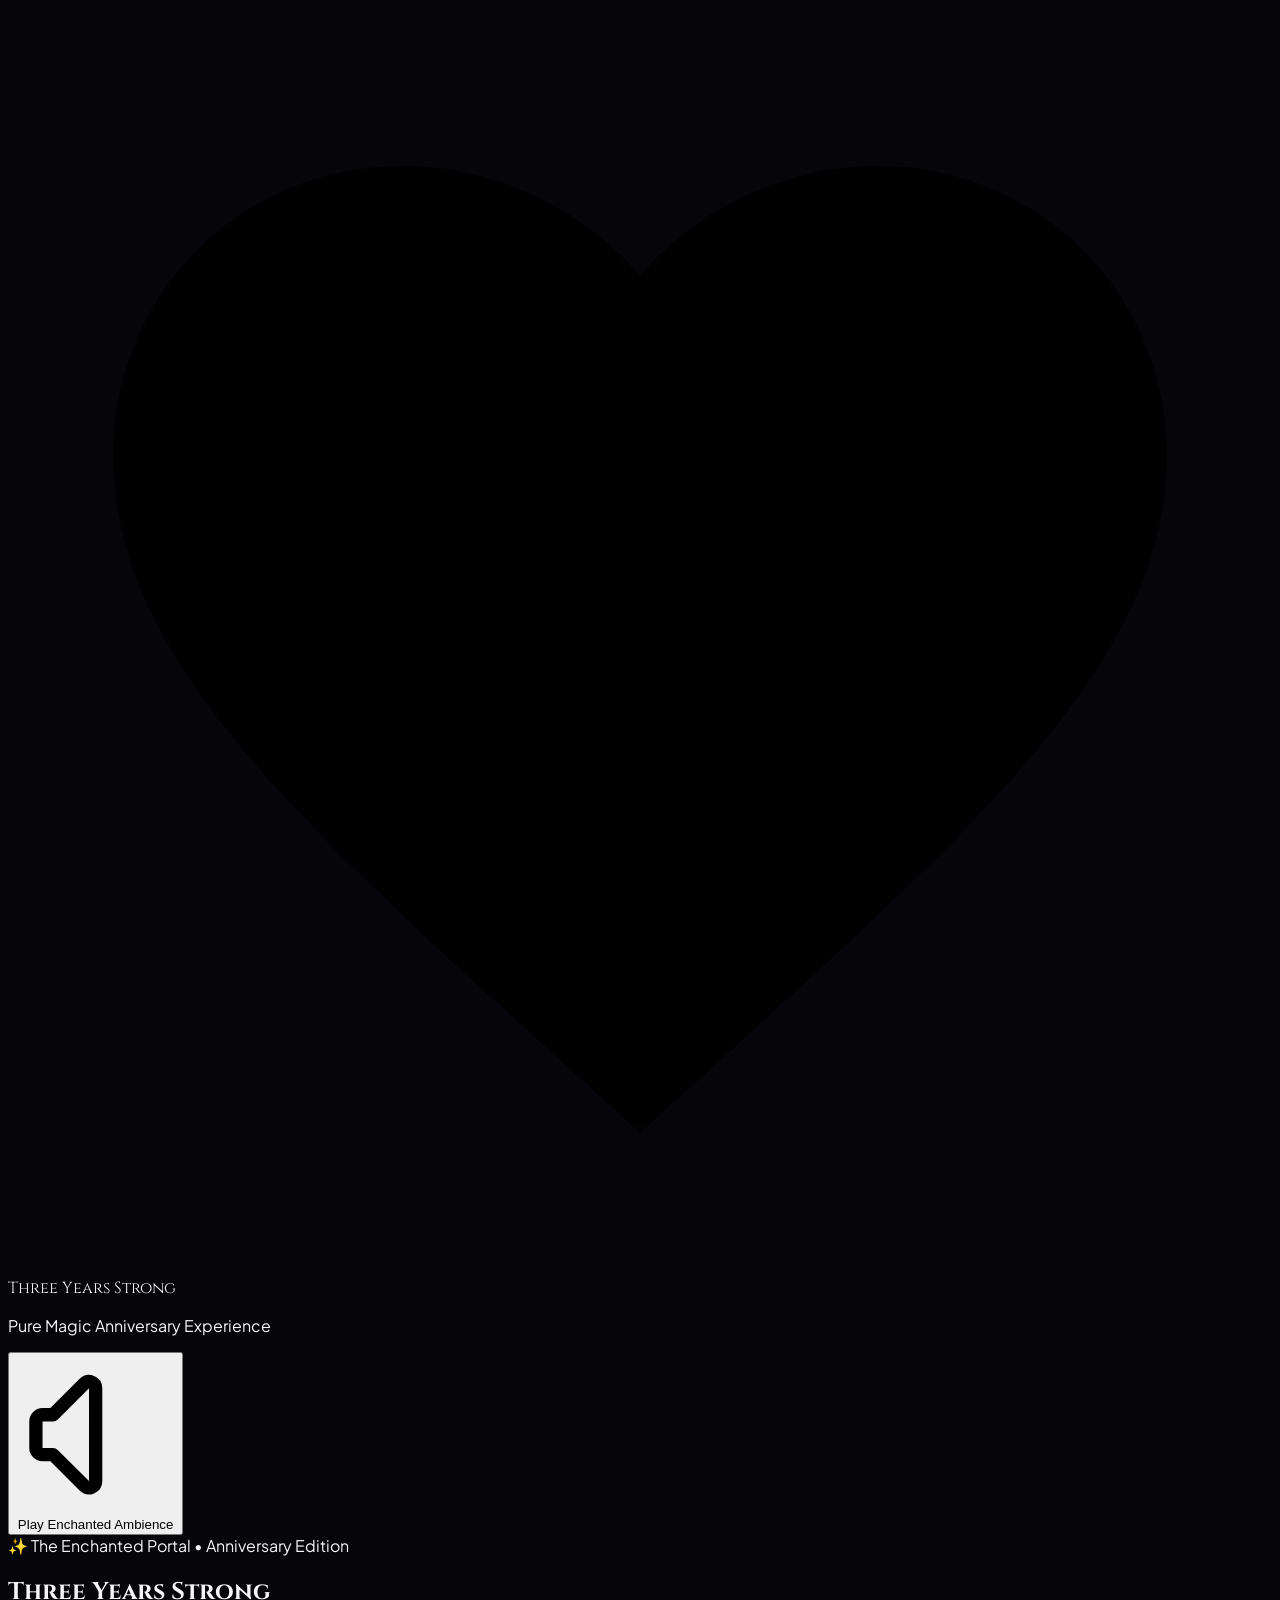
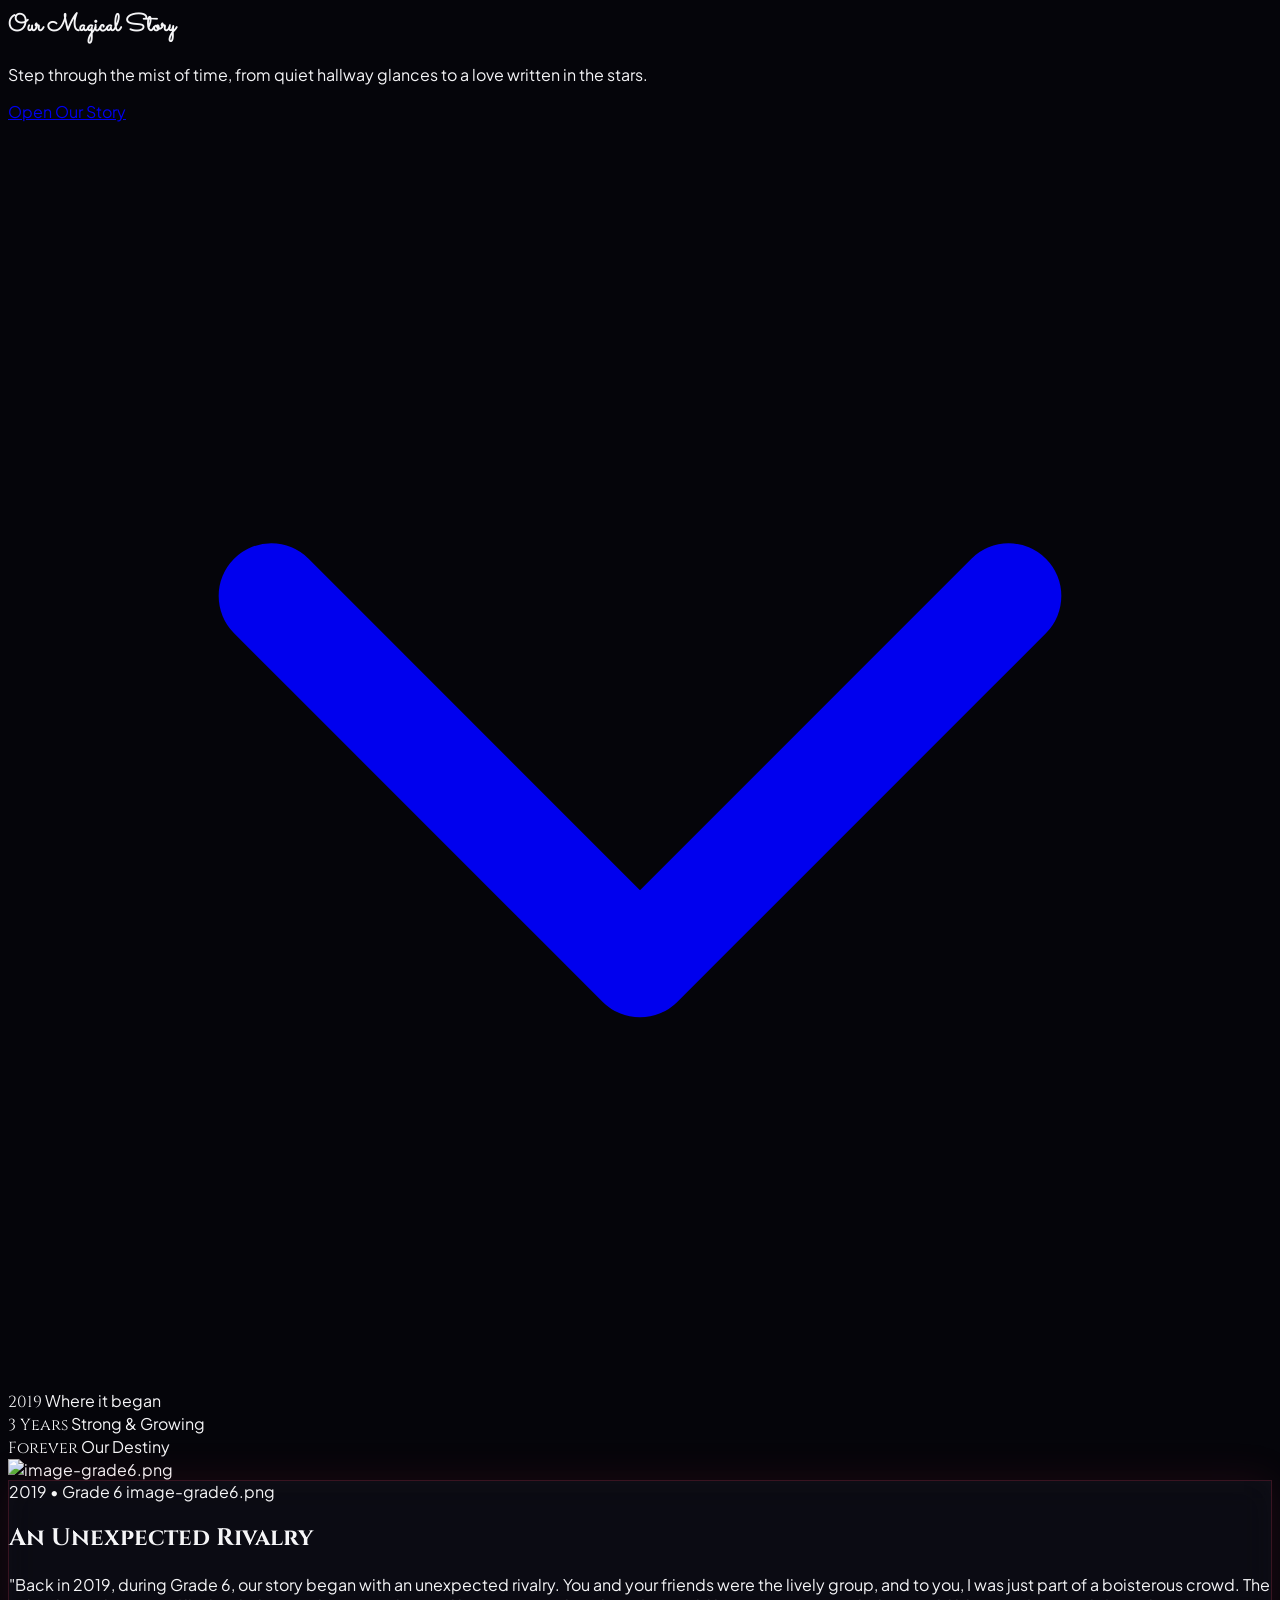
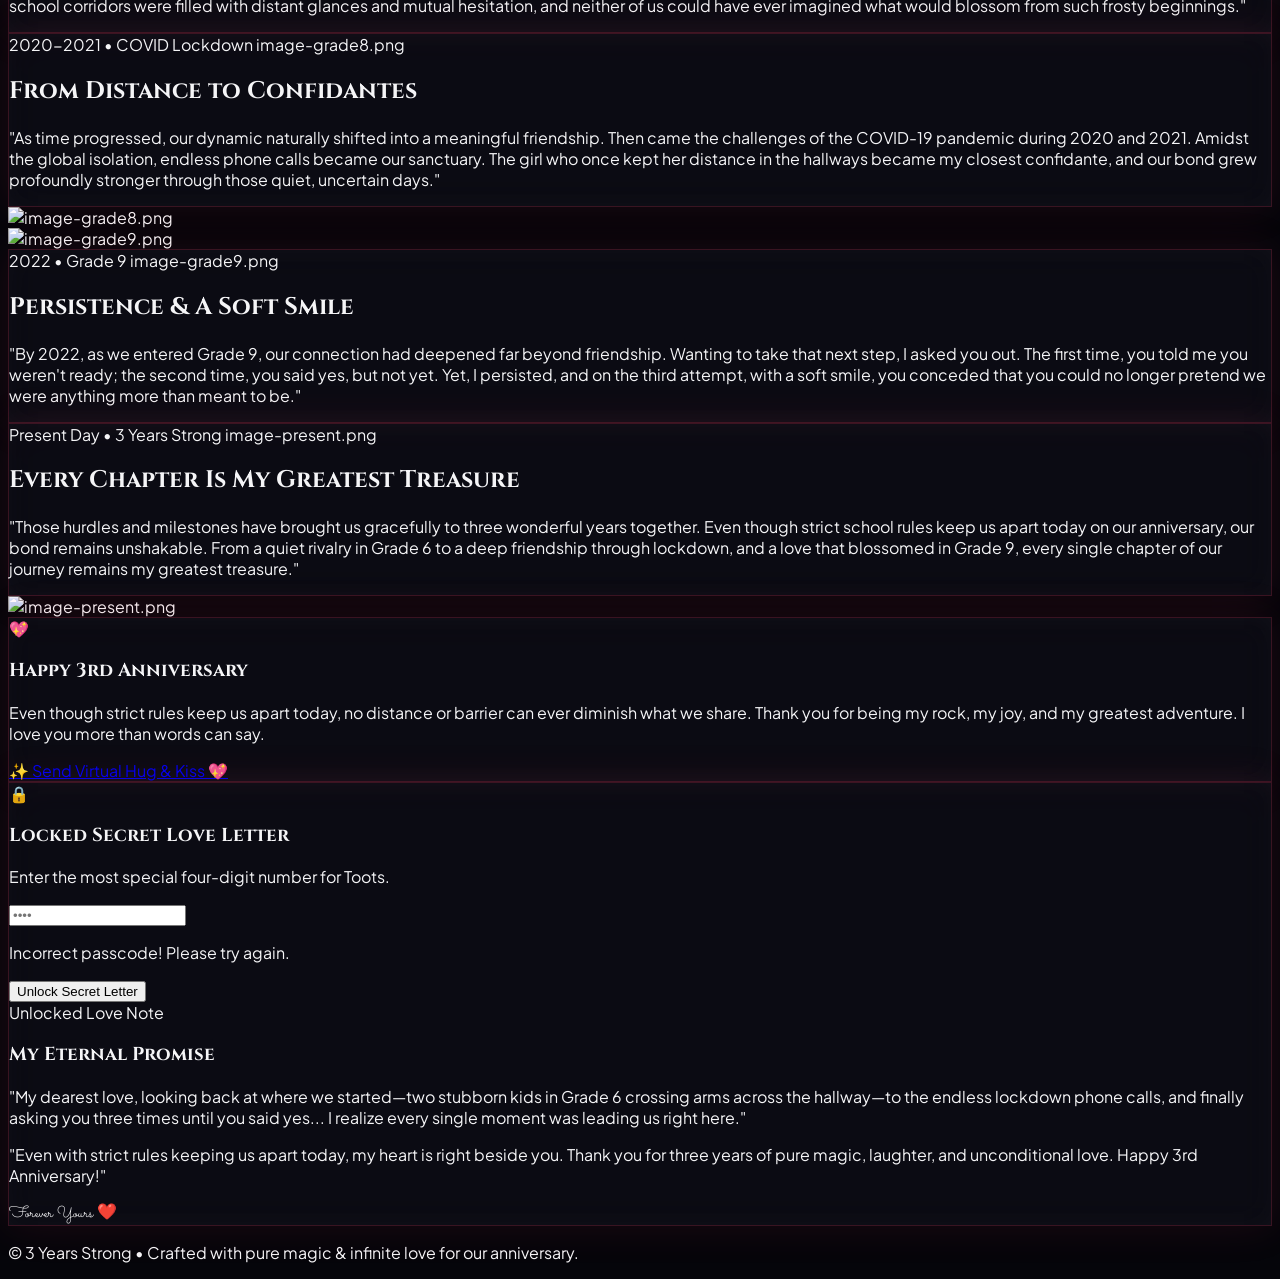
==== public/anniversary.html @ 193a6552 "chore: update assets and metadata Replace generated images with final versions and update project me" ====
<!doctype html>
<html lang="en" class="scroll-smooth">
<head>
  <meta charset="UTF-8" />
  <meta name="viewport" content="width=device-width, initial-scale=1.0" />
  <title>Three Years Strong | Pure Magic Anniversary Story</title>
  <meta name="description" content="An ultra-immersive magical anniversary experience celebrating 3 wonderful years together." />
  <script src="https://cdn.jsdelivr.net/npm/@tailwindcss/browser@4"></script>
  <link rel="preconnect" href="https://fonts.googleapis.com">
  <link rel="preconnect" href="https://fonts.gstatic.com" crossorigin>
  <link href="https://fonts.googleapis.com/css2?family=Cinzel:wght@400;600;700&family=Plus+Jakarta+Sans:wght@300;400;500;600;700&family=Sacramento&display=swap" rel="stylesheet">
  <style>
    body {
      font-family: 'Plus Jakarta Sans', sans-serif;
      background-color: #05050a;
      color: #f5f5f7;
      overflow-x: hidden;
    }
    .font-cinzel { font-family: 'Cinzel', serif; }
    .font-sacramento { font-family: 'Sacramento', cursive; }

    @keyframes nebulaShift {
      0% { transform: scale(1) translate(0, 0); opacity: 0.4; }
      50% { transform: scale(1.15) translate(30px, -20px); opacity: 0.7; }
      100% { transform: scale(1) translate(0, 0); opacity: 0.4; }
    }
    .nebula-blob-1 { animation: nebulaShift 12s ease-in-out infinite; }
    .nebula-blob-2 { animation: nebulaShift 15s ease-in-out infinite reverse; }
    .nebula-blob-3 { animation: nebulaShift 10s ease-in-out infinite 2s; }

    @keyframes floatBreath {
      0%, 100% { transform: translateY(0px) rotate(0deg); }
      50% { transform: translateY(-12px) rotate(0.5deg); }
    }
    .floating-illustration {
      animation: floatBreath 6s ease-in-out infinite;
    }

    .magic-sparkle {
      position: absolute;
      pointer-events: none;
      width: 8px;
      height: 8px;
      background: radial-gradient(circle, #fff 0%, #f43f5e 50%, transparent 100%);
      border-radius: 50%;
      animation: sparkleFade 0.8s forwards linear;
    }
    @keyframes sparkleFade {
      0% { transform: scale(1) translate(0, 0); opacity: 1; }
      100% { transform: scale(0) translate(var(--tx), var(--ty)); opacity: 0; }
    }

    .magic-card {
      background: rgba(15, 15, 25, 0.6);
      backdrop-filter: blur(16px);
      border: 1px solid rgba(244, 63, 94, 0.2);
      box-shadow: 0 0 40px rgba(244, 63, 94, 0.1), inset 0 0 20px rgba(255, 255, 255, 0.03);
      transition: all 0.5s cubic-bezier(0.4, 0, 0.2, 1);
    }
    .magic-card:hover {
      border-color: rgba(244, 63, 94, 0.5);
      box-shadow: 0 0 60px rgba(244, 63, 94, 0.25), inset 0 0 30px rgba(244, 63, 94, 0.1);
      transform: translateY(-4px);
    }

    .reveal-on-scroll {
      opacity: 0;
      transform: translateY(40px);
      transition: opacity 1s cubic-bezier(0.16, 1, 0.3, 1), transform 1s cubic-bezier(0.16, 1, 0.3, 1);
    }
    .reveal-on-scroll.revealed {
      opacity: 1;
      transform: translateY(0);
    }
  </style>
</head>
<body class="selection:bg-rose-500/30 selection:text-rose-200">

  <!-- Interactive Magic Cursor Sparkles Engine -->
  <script>
    document.addEventListener('mousemove', (e) => {
      if (Math.random() > 0.3) return;
      const sparkle = document.createElement('div');
      sparkle.className = 'magic-sparkle';
      sparkle.style.left = `${e.pageX}px`;
      sparkle.style.top = `${e.pageY}px`;
      const tx = (Math.random() - 0.5) * 60;
      const ty = (Math.random() - 0.5) * 60;
      sparkle.style.setProperty('--tx', `${tx}px`);
      sparkle.style.setProperty('--ty', `${ty}px`);
      document.body.appendChild(sparkle);
      setTimeout(() => sparkle.remove(), 800);
    });
  </script>

  <!-- Breathing Nebula Background -->
  <div class="fixed inset-0 pointer-events-none z-0 overflow-hidden">
    <div class="absolute top-[-20%] left-[-10%] w-[600px] h-[600px] bg-purple-950/30 rounded-full blur-[150px] nebula-blob-1"></div>
    <div class="absolute bottom-[-20%] right-[-10%] w-[700px] h-[700px] bg-rose-950/30 rounded-full blur-[180px] nebula-blob-2"></div>
    <div class="absolute top-[35%] right-[25%] w-[500px] h-[500px] bg-cyan-950/20 rounded-full blur-[140px] nebula-blob-3"></div>
  </div>

  <!-- Top Magic Navbar -->
  <header class="sticky top-0 z-50 backdrop-blur-xl bg-[#05050a]/75 border-b border-rose-500/10 px-6 py-4 flex items-center justify-between">
    <div class="flex items-center gap-3">
      <div class="w-10 h-10 rounded-full bg-gradient-to-tr from-rose-500 via-pink-500 to-amber-400 flex items-center justify-center shadow-lg shadow-rose-500/30 animate-pulse">
        <svg class="w-5 h-5 text-white fill-white" viewBox="0 0 24 24"><path d="M12 21.35l-1.45-1.32C5.4 15.36 2 12.28 2 8.5 2 5.42 4.42 3 7.5 3c1.74 0 3.41.81 4.5 2.09C13.09 3.81 14.76 3 16.5 3 19.58 3 22 5.42 22 8.5c0 3.78-3.4 6.86-8.55 11.54L12 21.35z"/></svg>
      </div>
      <div>
        <span class="font-cinzel tracking-wider font-bold text-lg bg-gradient-to-r from-rose-200 via-rose-400 to-amber-300 bg-clip-text text-transparent">
          Three Years Strong
        </span>
        <p class="text-xs text-neutral-400 tracking-wide font-light">Pure Magic Anniversary Experience</p>
      </div>
    </div>

    <div class="flex items-center gap-4">
      <button onclick="toggleMusic()" id="musicBtn" class="flex items-center gap-2 px-4 py-2 rounded-full text-xs font-medium transition-all duration-300 border bg-neutral-900/60 border-neutral-800 text-neutral-300 hover:text-white cursor-pointer shadow-lg hover:border-rose-500/50">
        <svg id="musicIcon" class="w-4 h-4 text-rose-400" fill="none" stroke="currentColor" viewBox="0 0 24 24"><path stroke-linecap="round" stroke-linejoin="round" stroke-width="2" d="M5.586 15H4a1 1 0 01-1-1v-4a1 1 0 011-1h1.586l4.707-4.707C10.923 3.663 12 4.109 12 5v14c0 .891-1.077 1.337-1.707.707L5.586 15z"/></svg>
        <span id="musicText">Play Enchanted Ambience</span>
      </button>
    </div>
  </header>

  <main class="relative z-10 pb-28">

    <!-- 1. Welcome / Hero Screen -->
    <section class="min-h-[92vh] flex flex-col items-center justify-center text-center px-6 relative overflow-hidden">
      <div class="absolute inset-0 bg-gradient-to-b from-rose-950/20 via-transparent to-[#05050a] pointer-events-none"></div>

      <div class="max-w-4xl mx-auto space-y-8 relative z-10">
        <div class="inline-flex items-center gap-2 px-5 py-2 rounded-full bg-rose-500/10 border border-rose-500/30 text-rose-300 text-xs font-medium tracking-widest uppercase shadow-lg shadow-rose-500/10 backdrop-blur-md">
          ✨ The Enchanted Portal • Anniversary Edition
        </div>

        <h1 class="text-5xl md:text-8xl font-cinzel font-bold tracking-tight bg-gradient-to-r from-white via-rose-100 to-rose-300 bg-clip-text text-transparent leading-[1.1] drop-shadow-2xl">
          Three Years Strong <br />
          <span class="font-sacramento text-6xl md:text-9xl text-rose-400 font-normal tracking-normal capitalize block mt-4 drop-shadow-[0_0_35px_rgba(244,63,94,0.4)]">
            Our Magical Story
          </span>
        </h1>

        <p class="text-neutral-300 text-lg md:text-2xl font-light max-w-2xl mx-auto leading-relaxed">
          Step through the mist of time, from quiet hallway glances to a love written in the stars.
        </p>

        <div class="pt-6">
          <a href="#chapter-1" class="group relative inline-flex items-center gap-3 px-10 py-5 rounded-full bg-gradient-to-r from-rose-600 via-pink-600 to-amber-500 text-white font-medium text-base tracking-wide shadow-2xl shadow-rose-600/40 hover:shadow-rose-600/70 hover:scale-105 transition-all duration-300 border border-white/20">
            <span>Open Our Story</span>
            <svg class="w-5 h-5 group-hover:translate-y-1 transition-transform" fill="none" stroke="currentColor" viewBox="0 0 24 24"><path stroke-linecap="round" stroke-linejoin="round" stroke-width="2" d="M19 9l-7 7-7-7"/></svg>
          </a>
        </div>

        <div class="grid grid-cols-3 gap-6 max-w-xl mx-auto pt-16 border-t border-rose-500/15">
          <div class="text-center">
            <span class="block text-3xl font-cinzel font-bold text-rose-300 drop-shadow">2019</span>
            <span class="text-xs text-neutral-400 font-light">Where it began</span>
          </div>
          <div class="text-center border-x border-rose-500/15">
            <span class="block text-3xl font-cinzel font-bold text-rose-300 drop-shadow">3 Years</span>
            <span class="text-xs text-neutral-400 font-light">Strong & Growing</span>
          </div>
          <div class="text-center">
            <span class="block text-3xl font-cinzel font-bold text-rose-300 drop-shadow">Forever</span>
            <span class="text-xs text-neutral-400 font-light">Our Destiny</span>
          </div>
        </div>
      </div>
    </section>

    <!-- 2. Chronological Story Chapters -->
    <div class="max-w-6xl mx-auto px-6 space-y-36 pt-20">

      <!-- Chapter 1 -->
      <div id="chapter-1" class="scroll-mt-32 grid grid-cols-1 md:grid-cols-12 gap-12 items-center reveal-on-scroll">
        <div class="md:col-span-5 flex justify-center">
          <div class="relative">
            <div class="absolute inset-0 bg-gradient-to-tr from-rose-600/20 to-cyan-500/20 rounded-full blur-3xl opacity-70"></div>
            <img src="/assets/aistudio/Gemini_Generated_Image__3_-removebg-preview_48486ef1.png" alt="image-grade6.png" class="relative w-full max-h-[340px] object-contain drop-shadow-[0_20px_30px_rgba(0,0,0,0.6)] floating-illustration" />
          </div>
        </div>
        <div class="md:col-span-7 magic-card rounded-3xl p-8 md:p-12 space-y-6">
          <div class="flex items-center gap-3">
            <span class="px-3.5 py-1.5 rounded-full bg-rose-500/15 text-rose-300 text-xs font-semibold tracking-wide border border-rose-500/30">
              2019 • Grade 6
            </span>
            <span class="text-xs text-neutral-400 font-mono">image-grade6.png</span>
          </div>
          <h2 class="text-3xl md:text-4xl font-cinzel font-bold text-white tracking-wide">
            An Unexpected Rivalry
          </h2>
          <p class="text-neutral-300 text-lg leading-relaxed font-light">
            "Back in 2019, during Grade 6, our story began with an unexpected rivalry. You and your friends were the lively group, and to you, I was just part of a boisterous crowd. The school corridors were filled with distant glances and mutual hesitation, and neither of us could have ever imagined what would blossom from such frosty beginnings."
          </p>
        </div>
      </div>

      <!-- Chapter 2 -->
      <div id="chapter-2" class="scroll-mt-32 grid grid-cols-1 md:grid-cols-12 gap-12 items-center reveal-on-scroll">
        <div class="md:col-span-7 magic-card rounded-3xl p-8 md:p-12 space-y-6 order-2 md:order-1">
          <div class="flex items-center gap-3">
            <span class="px-3.5 py-1.5 rounded-full bg-purple-500/15 text-purple-300 text-xs font-semibold tracking-wide border border-purple-500/30">
              2020-2021 • COVID Lockdown
            </span>
            <span class="text-xs text-neutral-400 font-mono">image-grade8.png</span>
          </div>
          <h2 class="text-3xl md:text-4xl font-cinzel font-bold text-white tracking-wide">
            From Distance to Confidantes
          </h2>
          <p class="text-neutral-300 text-lg leading-relaxed font-light">
            "As time progressed, our dynamic naturally shifted into a meaningful friendship. Then came the challenges of the COVID-19 pandemic during 2020 and 2021. Amidst the global isolation, endless phone calls became our sanctuary. The girl who once kept her distance in the hallways became my closest confidante, and our bond grew profoundly stronger through those quiet, uncertain days."
          </p>
        </div>
        <div class="md:col-span-5 flex justify-center order-1 md:order-2">
          <div class="relative">
            <div class="absolute inset-0 bg-gradient-to-tr from-purple-600/20 to-rose-500/20 rounded-full blur-3xl opacity-70"></div>
            <img src="/assets/aistudio/Gemini_Generated_Image__2_-removebg-preview_307a7f6b.png" alt="image-grade8.png" class="relative w-full max-h-[340px] object-contain drop-shadow-[0_20px_30px_rgba(0,0,0,0.6)] floating-illustration" style="animation-delay: -1.5s;" />
          </div>
        </div>
      </div>

      <!-- Chapter 3 -->
      <div id="chapter-3" class="scroll-mt-32 grid grid-cols-1 md:grid-cols-12 gap-12 items-center reveal-on-scroll">
        <div class="md:col-span-5 flex justify-center">
          <div class="relative">
            <div class="absolute inset-0 bg-gradient-to-tr from-amber-600/20 to-rose-600/20 rounded-full blur-3xl opacity-70"></div>
            <img src="/assets/aistudio/Gemini_Generated_Image__1_-removebg-preview_aa3bde19.png" alt="image-grade9.png" class="relative w-full max-h-[340px] object-contain drop-shadow-[0_20px_30px_rgba(0,0,0,0.6)] floating-illustration" style="animation-delay: -3s;" />
          </div>
        </div>
        <div class="md:col-span-7 magic-card rounded-3xl p-8 md:p-12 space-y-6">
          <div class="flex items-center gap-3">
            <span class="px-3.5 py-1.5 rounded-full bg-amber-500/15 text-amber-300 text-xs font-semibold tracking-wide border border-amber-500/30">
              2022 • Grade 9
            </span>
            <span class="text-xs text-neutral-400 font-mono">image-grade9.png</span>
          </div>
          <h2 class="text-3xl md:text-4xl font-cinzel font-bold text-white tracking-wide">
            Persistence & A Soft Smile
          </h2>
          <p class="text-neutral-300 text-lg leading-relaxed font-light">
            "By 2022, as we entered Grade 9, our connection had deepened far beyond friendship. Wanting to take that next step, I asked you out. The first time, you told me you weren't ready; the second time, you said yes, but not yet. Yet, I persisted, and on the third attempt, with a soft smile, you conceded that you could no longer pretend we were anything more than meant to be."
          </p>
        </div>
      </div>

      <!-- Chapter 4 -->
      <div id="chapter-4" class="scroll-mt-32 grid grid-cols-1 md:grid-cols-12 gap-12 items-center reveal-on-scroll">
        <div class="md:col-span-7 magic-card rounded-3xl p-8 md:p-12 space-y-6 order-2 md:order-1">
          <div class="flex items-center gap-3">
            <span class="px-3.5 py-1.5 rounded-full bg-rose-500/15 text-rose-300 text-xs font-semibold tracking-wide border border-rose-500/30">
              Present Day • 3 Years Strong
            </span>
            <span class="text-xs text-neutral-400 font-mono">image-present.png</span>
          </div>
          <h2 class="text-3xl md:text-4xl font-cinzel font-bold text-white tracking-wide">
            Every Chapter Is My Greatest Treasure
          </h2>
          <p class="text-neutral-300 text-lg leading-relaxed font-light">
            "Those hurdles and milestones have brought us gracefully to three wonderful years together. Even though strict school rules keep us apart today on our anniversary, our bond remains unshakable. From a quiet rivalry in Grade 6 to a deep friendship through lockdown, and a love that blossomed in Grade 9, every single chapter of our journey remains my greatest treasure."
          </p>
        </div>
        <div class="md:col-span-5 flex justify-center order-1 md:order-2">
          <div class="relative">
            <div class="absolute inset-0 bg-gradient-to-tr from-rose-600/20 to-pink-500/20 rounded-full blur-3xl opacity-70"></div>
            <img src="/assets/aistudio/Gemini_Generated_Image-removebg-preview_8ca95b7e.png" alt="image-present.png" class="relative w-full max-h-[340px] object-contain drop-shadow-[0_20px_30px_rgba(0,0,0,0.6)] floating-illustration" style="animation-delay: -4.5s;" />
          </div>
        </div>
      </div>

    </div>

    <!-- 3. Closing Enchanted Note & Locked Love Letter Section -->
    <section class="max-w-4xl mx-auto px-6 mt-40 space-y-20">
      
      <!-- Closing Note -->
      <div class="relative overflow-hidden rounded-3xl magic-card p-12 md:p-16 text-center shadow-2xl reveal-on-scroll">
        <div class="absolute top-0 right-0 w-80 h-80 bg-rose-500/15 rounded-full blur-3xl pointer-events-none"></div>
        <div class="absolute bottom-0 left-0 w-80 h-80 bg-amber-500/15 rounded-full blur-3xl pointer-events-none"></div>

        <div class="relative z-10 space-y-8">
          <div class="w-20 h-20 mx-auto rounded-full bg-rose-500/20 border border-rose-500/40 flex items-center justify-center text-rose-400 shadow-inner text-3xl animate-pulse">
            💖
          </div>

          <h3 class="text-4xl md:text-6xl font-cinzel font-bold text-white tracking-wide">
            Happy 3rd Anniversary
          </h3>

          <p class="text-neutral-200 text-xl leading-relaxed font-light max-w-2xl mx-auto">
            Even though strict rules keep us apart today, no distance or barrier can ever diminish what we share. Thank you for being my rock, my joy, and my greatest adventure. I love you more than words can say.
          </p>

          <div class="pt-6">
            <a href="https://ig.me/m/rumeth_thawasara" target="_blank" rel="noopener noreferrer" class="inline-flex items-center gap-2 px-10 py-4 rounded-full bg-gradient-to-r from-rose-500 via-pink-600 to-amber-500 text-white font-medium text-base shadow-xl shadow-rose-500/30 hover:scale-105 transition-all duration-300 cursor-pointer border border-white/20">
              <span>✨ Send Virtual Hug & Kiss 💖</span>
            </a>
          </div>
        </div>
      </div>

      <!-- Locked Secret Love Letter Section -->
      <div class="max-w-xl mx-auto magic-card rounded-3xl p-8 md:p-12 shadow-2xl reveal-on-scroll">
        <div id="letterLockContainer" class="space-y-6 text-center">
          <div class="w-14 h-14 mx-auto rounded-full bg-rose-500/20 border border-rose-500/40 flex items-center justify-center text-rose-400">
            🔒
          </div>
          <div class="space-y-2">
            <h3 class="text-2xl font-cinzel font-bold text-white">Locked Secret Love Letter</h3>
            <p id="passcodePrompt" class="text-sm font-medium text-neutral-200">Enter the most special four-digit number for Toots.</p>
          </div>

          <form onsubmit="handlePasscode(event)" class="space-y-4">
            <input 
              type="password" 
              id="passcodeInput" 
              maxlength="4" 
              placeholder="••••" 
              class="w-full px-4 py-3.5 rounded-xl bg-neutral-950/80 border border-neutral-800 text-white text-center text-2xl tracking-widest focus:outline-none focus:border-rose-500 transition-colors"
            />
            <p id="passcodeError" class="text-xs text-rose-400 hidden">Incorrect passcode! Please try again.</p>
            <button type="submit" class="w-full py-3.5 rounded-xl bg-gradient-to-r from-rose-600 to-pink-600 text-white font-medium text-sm shadow-lg hover:scale-[1.02] transition-all cursor-pointer">
              Unlock Secret Letter
            </button>
          </form>
        </div>

        <div id="letterContentContainer" class="hidden space-y-6 font-serif">
          <div class="text-center pb-4 border-b border-rose-500/20">
            <span class="text-xs tracking-widest text-rose-400 uppercase font-sans">Unlocked Love Note</span>
            <h3 class="text-2xl font-cinzel font-bold text-white mt-1">My Eternal Promise</h3>
          </div>
          <p class="text-neutral-200 text-base md:text-lg leading-relaxed font-light italic">
            "My dearest love, looking back at where we started—two stubborn kids in Grade 6 crossing arms across the hallway—to the endless lockdown phone calls, and finally asking you three times until you said yes... I realize every single moment was leading us right here."
          </p>
          <p class="text-neutral-200 text-base md:text-lg leading-relaxed font-light italic">
            "Even with strict rules keeping us apart today, my heart is right beside you. Thank you for three years of pure magic, laughter, and unconditional love. Happy 3rd Anniversary!"
          </p>
          <div class="pt-4 text-right font-sacramento text-4xl text-rose-400">
            Forever Yours ❤️
          </div>
        </div>
      </div>

    </section>

  </main>

  <footer class="border-t border-rose-500/10 py-10 text-center text-xs text-neutral-500">
    <p>© 3 Years Strong • Crafted with pure magic & infinite love for our anniversary.</p>
  </footer>

  <script>
    // Scroll Reveal Intersection Observer
    document.addEventListener('DOMContentLoaded', () => {
      const observer = new IntersectionObserver((entries) => {
        entries.forEach(entry => {
          if (entry.isIntersecting) {
            entry.target.classList.add('revealed');
          }
        });
      }, { threshold: 0.15 });

      document.querySelectorAll('.reveal-on-scroll').forEach(el => observer.observe(el));
    });

    // Passcode validation
    function handlePasscode(e) {
      e.preventDefault();
      const val = document.getElementById('passcodeInput').value.trim();
      const err = document.getElementById('passcodeError');
      if (val === '0407') {
        document.getElementById('letterLockContainer').classList.add('hidden');
        document.getElementById('letterContentContainer').classList.remove('hidden');
        err.classList.add('hidden');
      } else {
        err.classList.remove('hidden');
      }
    }

    // Ambient Music Synthesizer
    let audioCtx = null;
    let isPlaying = false;

    function toggleMusic() {
      if (!audioCtx) {
        audioCtx = new (window.AudioContext || window.webkitAudioContext)();
      }
      if (audioCtx.state === 'suspended') {
        audioCtx.resume();
      }
      isPlaying = !isPlaying;
      const btn = document.getElementById('musicBtn');
      const text = document.getElementById('musicText');
      if (isPlaying) {
        btn.className = 'flex items-center gap-2 px-4 py-2 rounded-full text-xs font-medium transition-all duration-300 border bg-rose-500/20 border-rose-500/50 text-rose-200 shadow-lg shadow-rose-500/25 cursor-pointer';
        text.innerText = 'Ambience Playing ✨';
        playMagicChord(audioCtx);
      } else {
        btn.className = 'flex items-center gap-2 px-4 py-2 rounded-full text-xs font-medium transition-all duration-300 border bg-neutral-900/60 border-neutral-800 text-neutral-300 hover:text-white cursor-pointer';
        text.innerText = 'Play Enchanted Ambience';
      }
    }

    function playMagicChord(ctx) {
      if (!isPlaying) return;
      const freqs = [261.63, 329.63, 392.00, 523.25];
      const now = ctx.currentTime;
      freqs.forEach((f, i) => {
        const osc = ctx.createOscillator();
        const gain = ctx.createGain();
        osc.type = 'sine';
        osc.frequency.setValueAtTime(f, now + i * 0.15);
        gain.gain.setValueAtTime(0, now);
        gain.gain.linearRampToValueAtTime(0.012, now + 1.5);
        gain.gain.exponentialRampToValueAtTime(0.0001, now + 7);
        osc.connect(gain);
        gain.connect(ctx.destination);
        osc.start(now + i * 0.15);
        osc.stop(now + 7.5);
      });
      setTimeout(() => {
        if (isPlaying) playMagicChord(ctx);
      }, 6500);
    }
  </script>
</body>
</html>
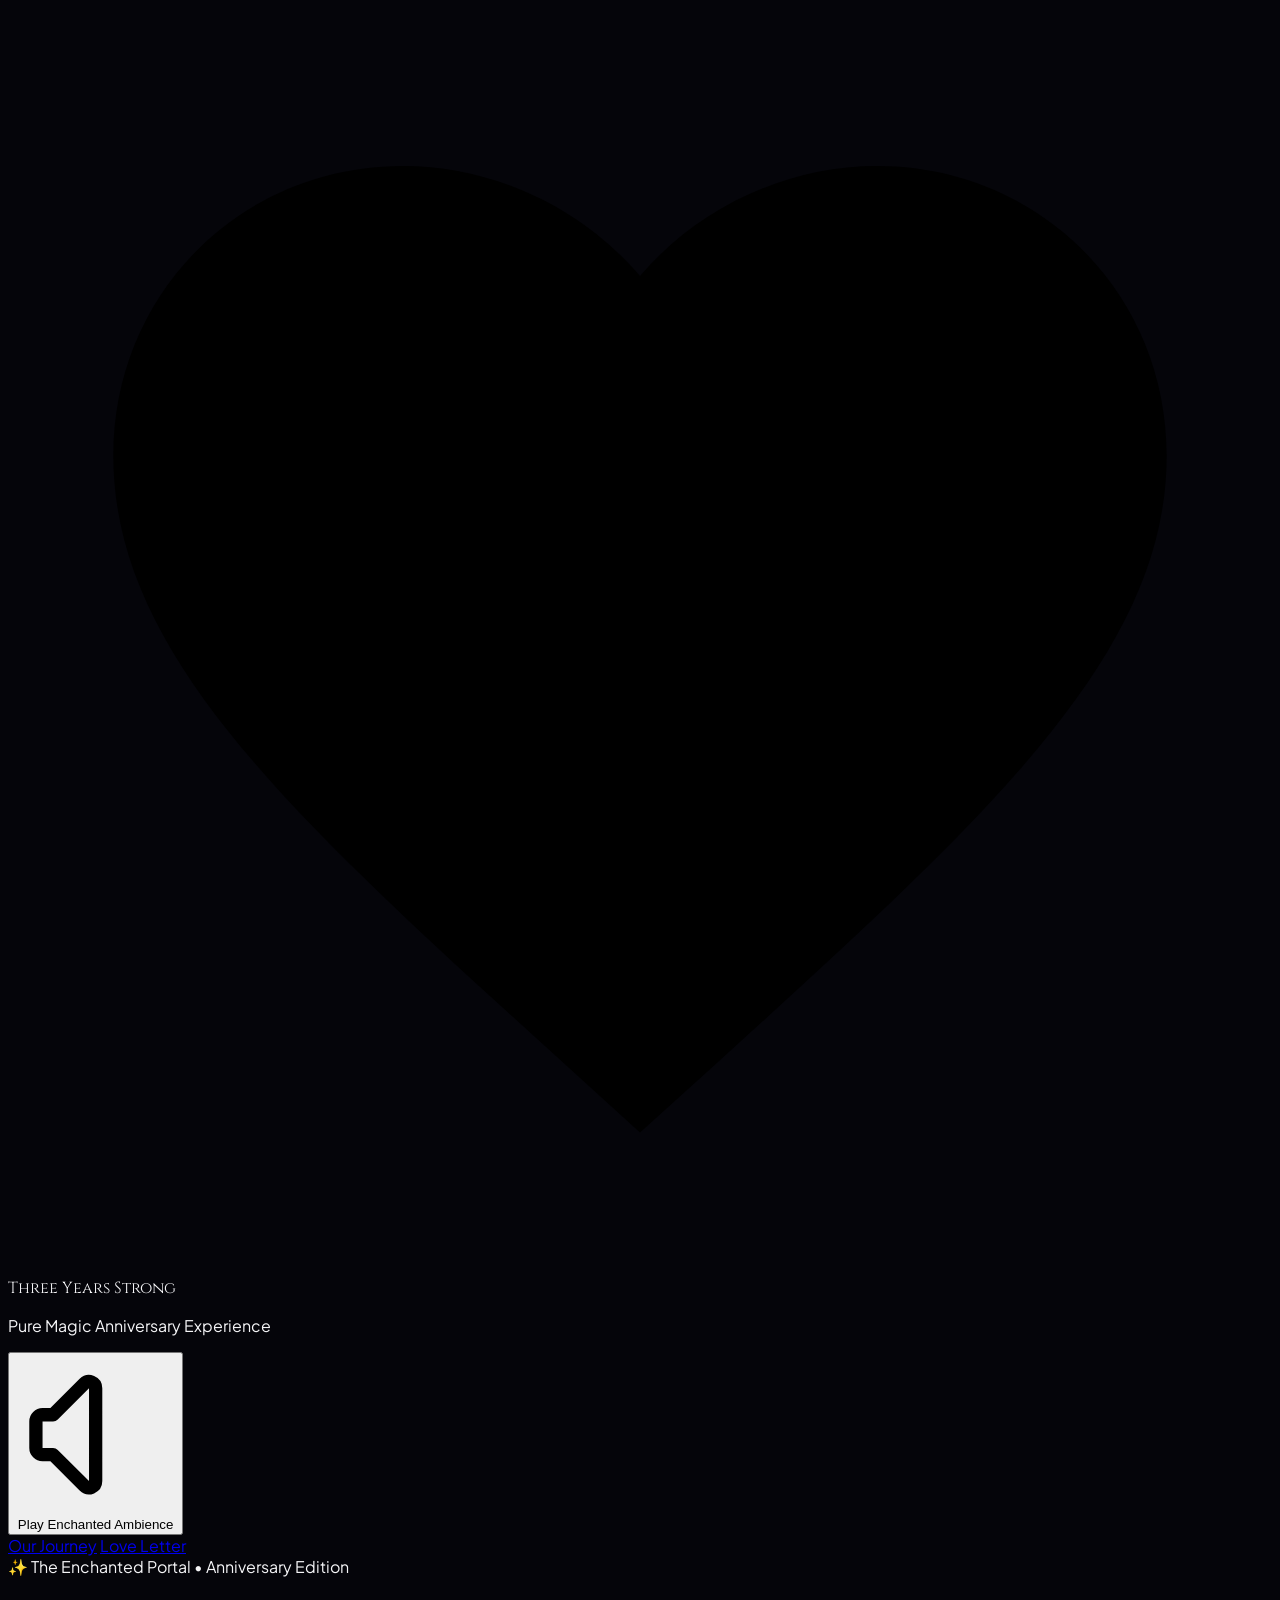
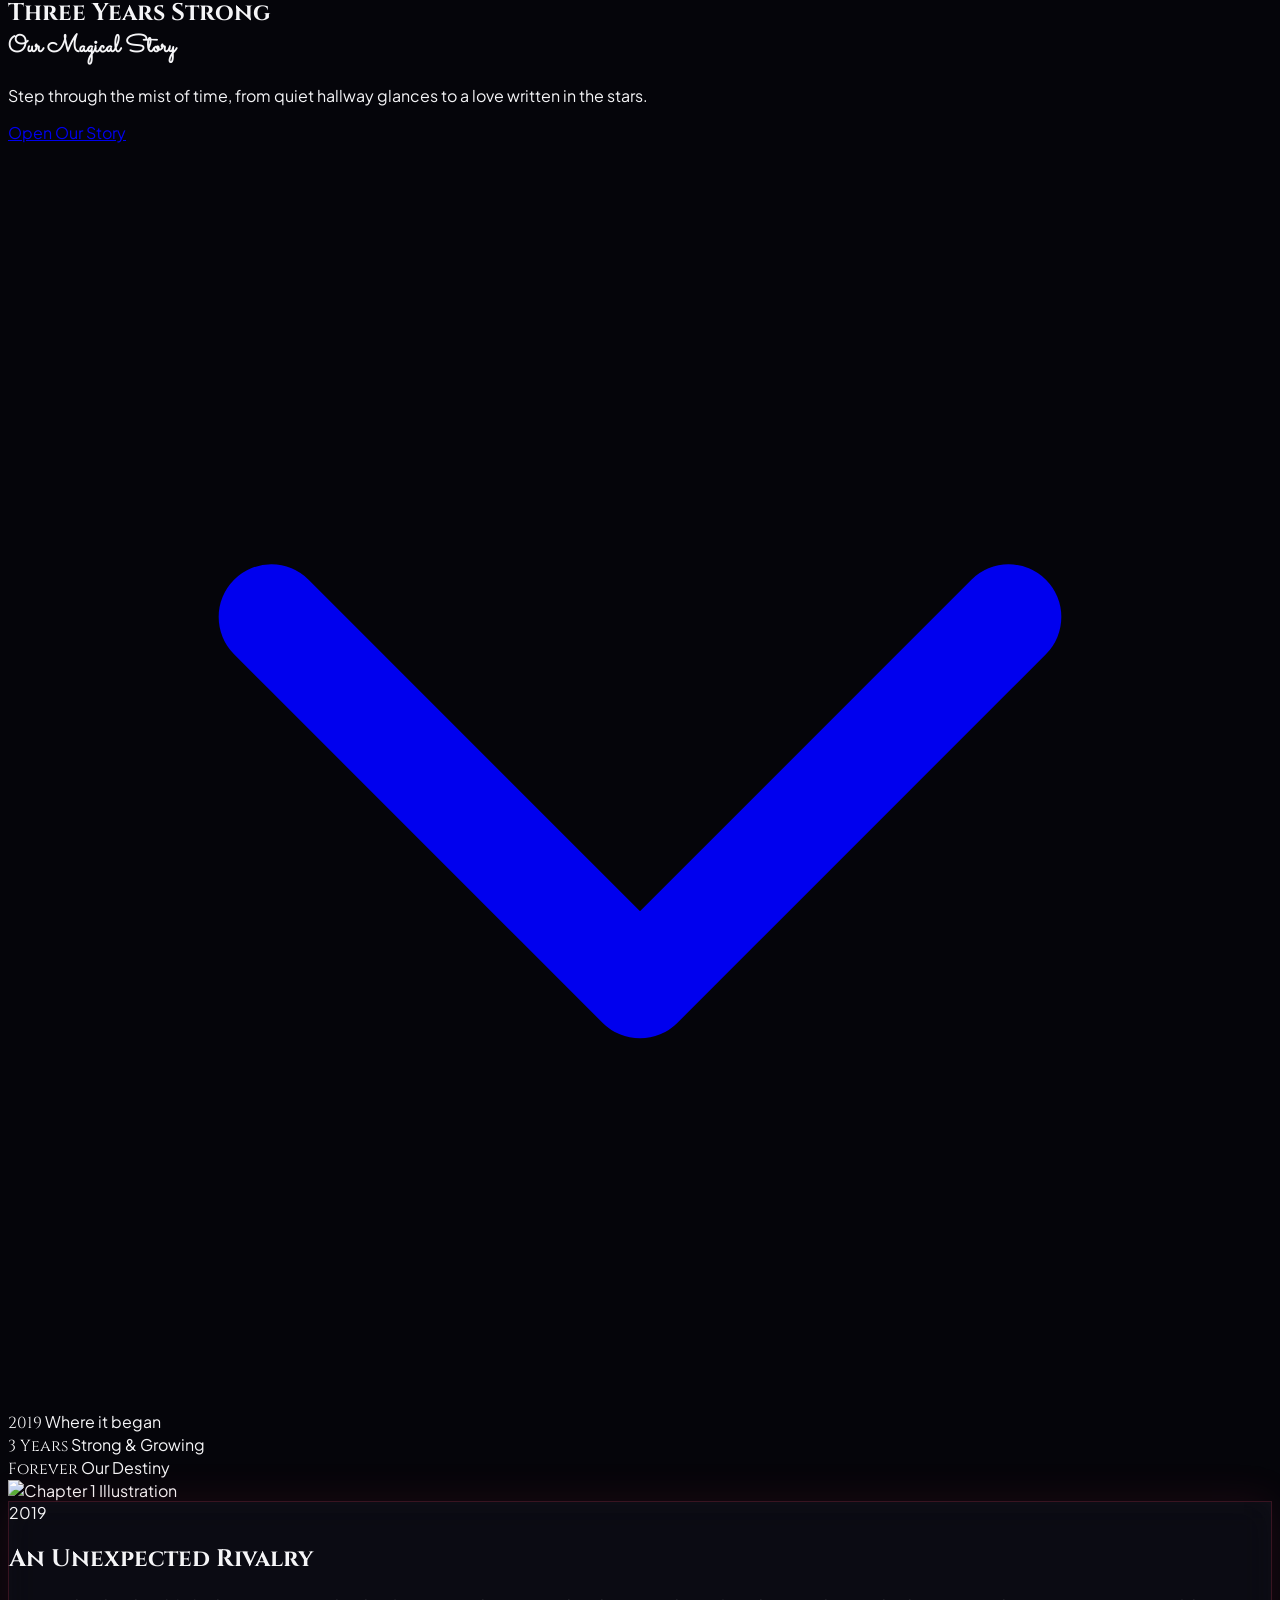
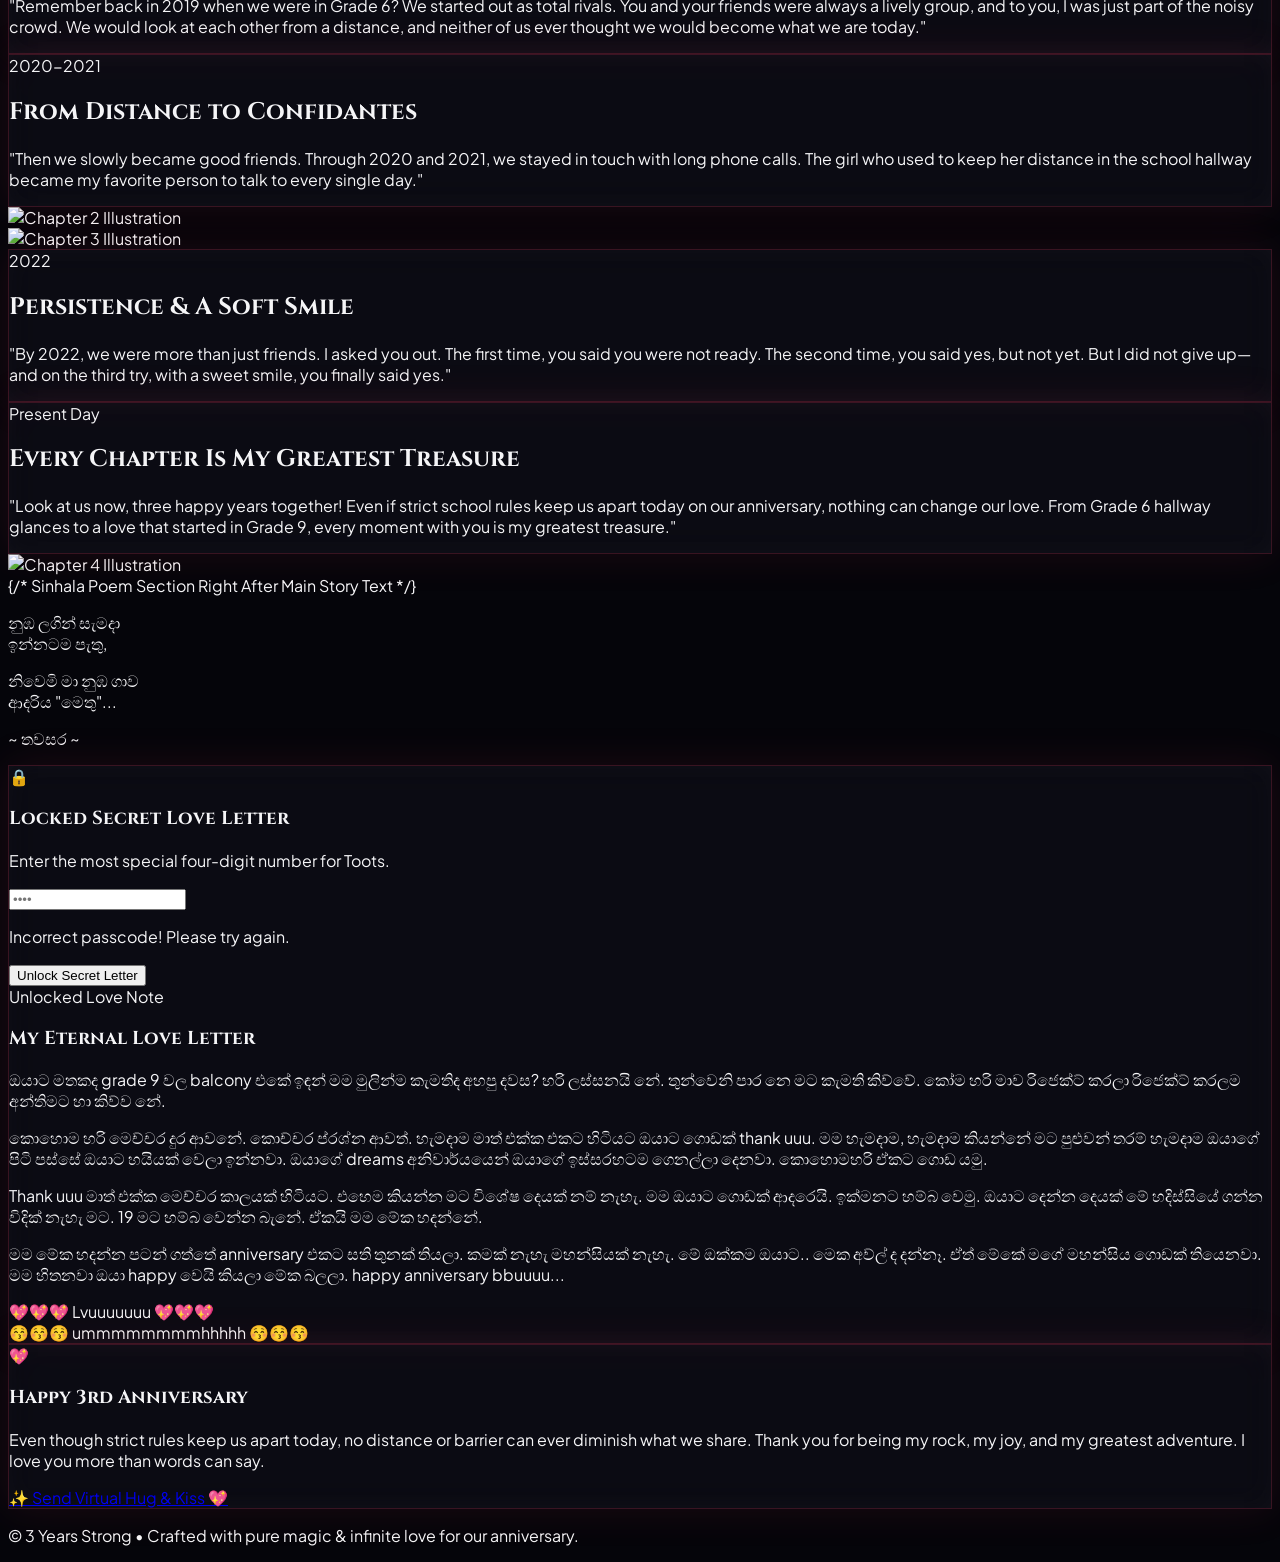
==== commit 9abbe953: "refactor: simplify navigation and add typography Removed the state-based tab navigation in favor of " ====
--- a/public/anniversary.html
+++ b/public/anniversary.html
@@ -8,7 +8,7 @@
   <script src="https://cdn.jsdelivr.net/npm/@tailwindcss/browser@4"></script>
   <link rel="preconnect" href="https://fonts.googleapis.com">
   <link rel="preconnect" href="https://fonts.gstatic.com" crossorigin>
-  <link href="https://fonts.googleapis.com/css2?family=Cinzel:wght@400;600;700&family=Plus+Jakarta+Sans:wght@300;400;500;600;700&family=Sacramento&display=swap" rel="stylesheet">
+  <link href="https://fonts.googleapis.com/css2?family=Cinzel:wght@400;600;700&family=Great+Vibes&family=Plus+Jakarta+Sans:wght@300;400;500;600;700&family=Sacramento&display=swap" rel="stylesheet">
   <style>
     body {
       font-family: 'Plus Jakarta Sans', sans-serif;
@@ -18,6 +18,7 @@
     }
     .font-cinzel { font-family: 'Cinzel', serif; }
     .font-sacramento { font-family: 'Sacramento', cursive; }
+    .font-poem { font-family: 'Great_Vibes', 'Great Vibes', cursive; }
 
     @keyframes nebulaShift {
       0% { transform: scale(1) translate(0, 0); opacity: 0.4; }
@@ -119,6 +120,11 @@
         <svg id="musicIcon" class="w-4 h-4 text-rose-400" fill="none" stroke="currentColor" viewBox="0 0 24 24"><path stroke-linecap="round" stroke-linejoin="round" stroke-width="2" d="M5.586 15H4a1 1 0 01-1-1v-4a1 1 0 011-1h1.586l4.707-4.707C10.923 3.663 12 4.109 12 5v14c0 .891-1.077 1.337-1.707.707L5.586 15z"/></svg>
         <span id="musicText">Play Enchanted Ambience</span>
       </button>
+
+      <nav class="hidden md:flex items-center gap-1 bg-neutral-900/60 p-1 rounded-full border border-neutral-800">
+        <a href="#chapter-1" class="px-4 py-1.5 rounded-full text-xs font-medium transition-all text-neutral-400 hover:text-white">Our Journey</a>
+        <a href="#love-letter" class="px-4 py-1.5 rounded-full text-xs font-medium transition-all text-neutral-400 hover:text-white">Love Letter</a>
+      </nav>
     </div>
   </header>
 
@@ -171,135 +177,120 @@
     <!-- 2. Chronological Story Chapters -->
     <div class="max-w-6xl mx-auto px-6 space-y-36 pt-20">
 
-      <!-- Chapter 1 -->
+      <!-- Chapter 1 (2019) -->
       <div id="chapter-1" class="scroll-mt-32 grid grid-cols-1 md:grid-cols-12 gap-12 items-center reveal-on-scroll">
         <div class="md:col-span-5 flex justify-center">
           <div class="relative">
             <div class="absolute inset-0 bg-gradient-to-tr from-rose-600/20 to-cyan-500/20 rounded-full blur-3xl opacity-70"></div>
-            <img src="/assets/aistudio/Gemini_Generated_Image__3_-removebg-preview_48486ef1.png" alt="image-grade6.png" class="relative w-full max-h-[340px] object-contain drop-shadow-[0_20px_30px_rgba(0,0,0,0.6)] floating-illustration" />
+            <img src="/assets/aistudio/Gemini_Generated_Image__3_-removebg-preview_48486ef1.png" alt="Chapter 1 Illustration" class="relative w-full max-h-[340px] object-contain drop-shadow-[0_20px_30px_rgba(0,0,0,0.6)] floating-illustration" />
           </div>
         </div>
         <div class="md:col-span-7 magic-card rounded-3xl p-8 md:p-12 space-y-6">
           <div class="flex items-center gap-3">
             <span class="px-3.5 py-1.5 rounded-full bg-rose-500/15 text-rose-300 text-xs font-semibold tracking-wide border border-rose-500/30">
-              2019 • Grade 6
+              2019
             </span>
-            <span class="text-xs text-neutral-400 font-mono">image-grade6.png</span>
           </div>
           <h2 class="text-3xl md:text-4xl font-cinzel font-bold text-white tracking-wide">
             An Unexpected Rivalry
           </h2>
           <p class="text-neutral-300 text-lg leading-relaxed font-light">
-            "Back in 2019, during Grade 6, our story began with an unexpected rivalry. You and your friends were the lively group, and to you, I was just part of a boisterous crowd. The school corridors were filled with distant glances and mutual hesitation, and neither of us could have ever imagined what would blossom from such frosty beginnings."
-          </p>
-        </div>
-      </div>
-
-      <!-- Chapter 2 -->
+            "Remember back in 2019 when we were in Grade 6? We started out as total rivals. You and your friends were always a lively group, and to you, I was just part of the noisy crowd. We would look at each other from a distance, and neither of us ever thought we would become what we are today."
+          </p>
+        </div>
+      </div>
+
+      <!-- Chapter 2 (2020-2021) -->
       <div id="chapter-2" class="scroll-mt-32 grid grid-cols-1 md:grid-cols-12 gap-12 items-center reveal-on-scroll">
         <div class="md:col-span-7 magic-card rounded-3xl p-8 md:p-12 space-y-6 order-2 md:order-1">
           <div class="flex items-center gap-3">
             <span class="px-3.5 py-1.5 rounded-full bg-purple-500/15 text-purple-300 text-xs font-semibold tracking-wide border border-purple-500/30">
-              2020-2021 • COVID Lockdown
+              2020-2021
             </span>
-            <span class="text-xs text-neutral-400 font-mono">image-grade8.png</span>
           </div>
           <h2 class="text-3xl md:text-4xl font-cinzel font-bold text-white tracking-wide">
             From Distance to Confidantes
           </h2>
           <p class="text-neutral-300 text-lg leading-relaxed font-light">
-            "As time progressed, our dynamic naturally shifted into a meaningful friendship. Then came the challenges of the COVID-19 pandemic during 2020 and 2021. Amidst the global isolation, endless phone calls became our sanctuary. The girl who once kept her distance in the hallways became my closest confidante, and our bond grew profoundly stronger through those quiet, uncertain days."
+            "Then we slowly became good friends. Through 2020 and 2021, we stayed in touch with long phone calls. The girl who used to keep her distance in the school hallway became my favorite person to talk to every single day."
           </p>
         </div>
         <div class="md:col-span-5 flex justify-center order-1 md:order-2">
           <div class="relative">
             <div class="absolute inset-0 bg-gradient-to-tr from-purple-600/20 to-rose-500/20 rounded-full blur-3xl opacity-70"></div>
-            <img src="/assets/aistudio/Gemini_Generated_Image__2_-removebg-preview_307a7f6b.png" alt="image-grade8.png" class="relative w-full max-h-[340px] object-contain drop-shadow-[0_20px_30px_rgba(0,0,0,0.6)] floating-illustration" style="animation-delay: -1.5s;" />
-          </div>
-        </div>
-      </div>
-
-      <!-- Chapter 3 -->
+            <img src="/assets/aistudio/Gemini_Generated_Image__2_-removebg-preview_307a7f6b.png" alt="Chapter 2 Illustration" class="relative w-full max-h-[340px] object-contain drop-shadow-[0_20px_30px_rgba(0,0,0,0.6)] floating-illustration" style="animation-delay: -1.5s;" />
+          </div>
+        </div>
+      </div>
+
+      <!-- Chapter 3 (2022) -->
       <div id="chapter-3" class="scroll-mt-32 grid grid-cols-1 md:grid-cols-12 gap-12 items-center reveal-on-scroll">
         <div class="md:col-span-5 flex justify-center">
           <div class="relative">
             <div class="absolute inset-0 bg-gradient-to-tr from-amber-600/20 to-rose-600/20 rounded-full blur-3xl opacity-70"></div>
-            <img src="/assets/aistudio/Gemini_Generated_Image__1_-removebg-preview_aa3bde19.png" alt="image-grade9.png" class="relative w-full max-h-[340px] object-contain drop-shadow-[0_20px_30px_rgba(0,0,0,0.6)] floating-illustration" style="animation-delay: -3s;" />
+            <img src="/assets/aistudio/Gemini_Generated_Image__1_-removebg-preview_aa3bde19.png" alt="Chapter 3 Illustration" class="relative w-full max-h-[340px] object-contain drop-shadow-[0_20px_30px_rgba(0,0,0,0.6)] floating-illustration" style="animation-delay: -3s;" />
           </div>
         </div>
         <div class="md:col-span-7 magic-card rounded-3xl p-8 md:p-12 space-y-6">
           <div class="flex items-center gap-3">
             <span class="px-3.5 py-1.5 rounded-full bg-amber-500/15 text-amber-300 text-xs font-semibold tracking-wide border border-amber-500/30">
-              2022 • Grade 9
+              2022
             </span>
-            <span class="text-xs text-neutral-400 font-mono">image-grade9.png</span>
           </div>
           <h2 class="text-3xl md:text-4xl font-cinzel font-bold text-white tracking-wide">
             Persistence & A Soft Smile
           </h2>
           <p class="text-neutral-300 text-lg leading-relaxed font-light">
-            "By 2022, as we entered Grade 9, our connection had deepened far beyond friendship. Wanting to take that next step, I asked you out. The first time, you told me you weren't ready; the second time, you said yes, but not yet. Yet, I persisted, and on the third attempt, with a soft smile, you conceded that you could no longer pretend we were anything more than meant to be."
-          </p>
-        </div>
-      </div>
-
-      <!-- Chapter 4 -->
+            "By 2022, we were more than just friends. I asked you out. The first time, you said you were not ready. The second time, you said yes, but not yet. But I did not give up—and on the third try, with a sweet smile, you finally said yes."
+          </p>
+        </div>
+      </div>
+
+      <!-- Chapter 4 (Present Day) -->
       <div id="chapter-4" class="scroll-mt-32 grid grid-cols-1 md:grid-cols-12 gap-12 items-center reveal-on-scroll">
         <div class="md:col-span-7 magic-card rounded-3xl p-8 md:p-12 space-y-6 order-2 md:order-1">
           <div class="flex items-center gap-3">
             <span class="px-3.5 py-1.5 rounded-full bg-rose-500/15 text-rose-300 text-xs font-semibold tracking-wide border border-rose-500/30">
-              Present Day • 3 Years Strong
+              Present Day
             </span>
-            <span class="text-xs text-neutral-400 font-mono">image-present.png</span>
           </div>
           <h2 class="text-3xl md:text-4xl font-cinzel font-bold text-white tracking-wide">
             Every Chapter Is My Greatest Treasure
           </h2>
           <p class="text-neutral-300 text-lg leading-relaxed font-light">
-            "Those hurdles and milestones have brought us gracefully to three wonderful years together. Even though strict school rules keep us apart today on our anniversary, our bond remains unshakable. From a quiet rivalry in Grade 6 to a deep friendship through lockdown, and a love that blossomed in Grade 9, every single chapter of our journey remains my greatest treasure."
+            "Look at us now, three happy years together! Even if strict school rules keep us apart today on our anniversary, nothing can change our love. From Grade 6 hallway glances to a love that started in Grade 9, every moment with you is my greatest treasure."
           </p>
         </div>
         <div class="md:col-span-5 flex justify-center order-1 md:order-2">
           <div class="relative">
             <div class="absolute inset-0 bg-gradient-to-tr from-rose-600/20 to-pink-500/20 rounded-full blur-3xl opacity-70"></div>
-            <img src="/assets/aistudio/Gemini_Generated_Image-removebg-preview_8ca95b7e.png" alt="image-present.png" class="relative w-full max-h-[340px] object-contain drop-shadow-[0_20px_30px_rgba(0,0,0,0.6)] floating-illustration" style="animation-delay: -4.5s;" />
+            <img src="/assets/aistudio/Gemini_Generated_Image-removebg-preview_8ca95b7e.png" alt="Chapter 4 Illustration" class="relative w-full max-h-[340px] object-contain drop-shadow-[0_20px_30px_rgba(0,0,0,0.6)] floating-illustration" style="animation-delay: -4.5s;" />
           </div>
         </div>
       </div>
 
     </div>
 
-    <!-- 3. Closing Enchanted Note & Locked Love Letter Section -->
-    <section class="max-w-4xl mx-auto px-6 mt-40 space-y-20">
-      
-      <!-- Closing Note -->
-      <div class="relative overflow-hidden rounded-3xl magic-card p-12 md:p-16 text-center shadow-2xl reveal-on-scroll">
-        <div class="absolute top-0 right-0 w-80 h-80 bg-rose-500/15 rounded-full blur-3xl pointer-events-none"></div>
-        <div class="absolute bottom-0 left-0 w-80 h-80 bg-amber-500/15 rounded-full blur-3xl pointer-events-none"></div>
-
-        <div class="relative z-10 space-y-8">
-          <div class="w-20 h-20 mx-auto rounded-full bg-rose-500/20 border border-rose-500/40 flex items-center justify-center text-rose-400 shadow-inner text-3xl animate-pulse">
-            💖
-          </div>
-
-          <h3 class="text-4xl md:text-6xl font-cinzel font-bold text-white tracking-wide">
-            Happy 3rd Anniversary
-          </h3>
-
-          <p class="text-neutral-200 text-xl leading-relaxed font-light max-w-2xl mx-auto">
-            Even though strict rules keep us apart today, no distance or barrier can ever diminish what we share. Thank you for being my rock, my joy, and my greatest adventure. I love you more than words can say.
-          </p>
-
-          <div class="pt-6">
-            <a href="https://ig.me/m/rumeth_thawasara" target="_blank" rel="noopener noreferrer" class="inline-flex items-center gap-2 px-10 py-4 rounded-full bg-gradient-to-r from-rose-500 via-pink-600 to-amber-500 text-white font-medium text-base shadow-xl shadow-rose-500/30 hover:scale-105 transition-all duration-300 cursor-pointer border border-white/20">
-              <span>✨ Send Virtual Hug & Kiss 💖</span>
-            </a>
-          </div>
-        </div>
-      </div>
-
-      <!-- Locked Secret Love Letter Section -->
-      <div class="max-w-xl mx-auto magic-card rounded-3xl p-8 md:p-12 shadow-2xl reveal-on-scroll">
+    {/* Sinhala Poem Section Right After Main Story Text */}
+    <div class="max-w-2xl mx-auto px-6 mt-20">
+      <div class="poem-section text-center italic p-8 rounded-2xl bg-white/[0.03] border border-pink-300/20 backdrop-blur-md shadow-xl">
+        <p class="text-2xl md:text-3xl leading-relaxed text-pink-200 mb-6 font-['Great_Vibes'] tracking-wide">
+          නුඹ ලගින් සැමදා<br/>
+          ඉන්නටම පැතු,
+        </p>
+        <p class="text-2xl md:text-3xl leading-relaxed text-pink-200 mb-4 font-['Great_Vibes'] tracking-wide">
+          නිවෙමි මා නුඹ ගාව<br/>
+          ආදරිය "මෙතු"...
+        </p>
+        <p class="text-sm md:text-base text-slate-300 tracking-[2px] mt-6 font-['Cinzel']">
+          ~ තවසර ~
+        </p>
+      </div>
+    </div>
+
+    <!-- 3. Locked Secret Love Letter Section (Appearing directly after Our Journey / Story) -->
+    <div id="love-letter" class="max-w-xl mx-auto px-6 mt-36 scroll-mt-32 reveal-on-scroll">
+      <div class="magic-card rounded-3xl p-8 md:p-12 shadow-2xl">
         <div id="letterLockContainer" class="space-y-6 text-center">
           <div class="w-14 h-14 mx-auto rounded-full bg-rose-500/20 border border-rose-500/40 flex items-center justify-center text-rose-400">
             🔒
@@ -324,23 +315,61 @@
           </form>
         </div>
 
-        <div id="letterContentContainer" class="hidden space-y-6 font-serif">
+        <div id="letterContentContainer" class="hidden space-y-6">
           <div class="text-center pb-4 border-b border-rose-500/20">
             <span class="text-xs tracking-widest text-rose-400 uppercase font-sans">Unlocked Love Note</span>
-            <h3 class="text-2xl font-cinzel font-bold text-white mt-1">My Eternal Promise</h3>
-          </div>
-          <p class="text-neutral-200 text-base md:text-lg leading-relaxed font-light italic">
-            "My dearest love, looking back at where we started—two stubborn kids in Grade 6 crossing arms across the hallway—to the endless lockdown phone calls, and finally asking you three times until you said yes... I realize every single moment was leading us right here."
-          </p>
-          <p class="text-neutral-200 text-base md:text-lg leading-relaxed font-light italic">
-            "Even with strict rules keeping us apart today, my heart is right beside you. Thank you for three years of pure magic, laughter, and unconditional love. Happy 3rd Anniversary!"
-          </p>
-          <div class="pt-4 text-right font-sacramento text-4xl text-rose-400">
-            Forever Yours ❤️
-          </div>
-        </div>
-      </div>
-
+            <h3 class="text-2xl font-cinzel font-bold text-white mt-1">My Eternal Love Letter</h3>
+          </div>
+          <p class="text-neutral-200 text-base md:text-lg leading-relaxed font-light">
+            ඔයාට මතකද grade 9 වල balcony එකේ ඉඳන් මම මුලින්ම කැමතිද අහපු දවස? හරි ලස්සනයි නේ. තුන්වෙනි පාර නෙ මට කැමති කිව්වේ. කෝම හරි මාව රිජෙක්ට් කරලා රිජෙක්ට් කරලම අන්තිමට හා කිව්ව නේ.
+          </p>
+          <p class="text-neutral-200 text-base md:text-lg leading-relaxed font-light">
+            කොහොම හරි මෙච්චර දුර ආවනේ. කොච්චර ප්රශ්න ආවත්. හැමදාම මාත් එක්ක එකට හිටියට ඔයාට ගොඩක් thank uuu. මම හැමදාම, හැමදාම කියන්නේ මට පුළුවන් තරම් හැමදාම ඔයාගේ පිටි පස්සේ ඔයාට හයියක් වෙලා ඉන්නවා. ඔයාගේ dreams අනිවාර්යයෙන් ඔයාගේ ඉස්සරහටම ගෙනල්ලා දෙනවා. කොහොමහරි ඒකට ගොඩ යමු.
+          </p>
+          <p class="text-neutral-200 text-base md:text-lg leading-relaxed font-light">
+            Thank uuu මාත් එක්ක මෙච්චර කාලයක් හිටියට. එහෙම කියන්න මට විශේෂ දෙයක් නම් නැහැ. මම ඔයාට ගොඩක් ආදරෙයි. ඉක්මනට හම්බ වෙමු. ඔයාට දෙන්න දෙයක් මේ හදිස්සියේ ගන්න විදික් නැහැ මට. 19 මට හම්බ වෙන්න බැනේ. ඒකයි මම මේක හදන්නේ.
+          </p>
+          <p class="text-neutral-200 text-base md:text-lg leading-relaxed font-light">
+            මම මේක හදන්න පටන් ගත්තේ anniversary එකට සති තුනක් තියලා. කමක් නැහැ මහන්සියක් නැහැ. මේ ඔක්කම ඔයාට.. මෙක අව්ල් ද දන්නෑ. ඒත් මේකේ මගේ මහන්සිය ගොඩක් තියෙනවා. මම හිතනවා ඔයා happy වෙයි කියලා මේක බලලා. happy anniversary bbuuuu...
+          </p>
+          <div class="pt-6 space-y-3 text-center">
+            <div class="inline-block px-4 py-2 rounded-full bg-rose-500/15 border border-rose-500/30 text-rose-300 text-lg font-bold tracking-wider animate-pulse shadow-lg shadow-rose-500/20">
+              💖💖💖 Lvuuuuuuu 💖💖💖
+            </div>
+            <div class="inline-block px-4 py-2 rounded-full bg-pink-500/15 border border-pink-500/30 text-pink-300 text-lg font-bold tracking-wider animate-bounce shadow-lg shadow-pink-500/20">
+              😚😚😚 ummmmmmmmhhhhh 😚😚😚
+            </div>
+          </div>
+        </div>
+      </div>
+    </div>
+
+    <!-- 4. Closing Enchanted Note (The Finale) -->
+    <section class="max-w-4xl mx-auto px-6 mt-36">
+      <div class="relative overflow-hidden rounded-3xl magic-card p-12 md:p-16 text-center shadow-2xl reveal-on-scroll">
+        <div class="absolute top-0 right-0 w-80 h-80 bg-rose-500/15 rounded-full blur-3xl pointer-events-none"></div>
+        <div class="absolute bottom-0 left-0 w-80 h-80 bg-amber-500/15 rounded-full blur-3xl pointer-events-none"></div>
+
+        <div class="relative z-10 space-y-8">
+          <div class="w-20 h-20 mx-auto rounded-full bg-rose-500/20 border border-rose-500/40 flex items-center justify-center text-rose-400 shadow-inner text-3xl animate-pulse">
+            💖
+          </div>
+
+          <h3 class="text-4xl md:text-6xl font-cinzel font-bold text-white tracking-wide">
+            Happy 3rd Anniversary
+          </h3>
+
+          <p class="text-neutral-200 text-xl leading-relaxed font-light max-w-2xl mx-auto">
+            Even though strict rules keep us apart today, no distance or barrier can ever diminish what we share. Thank you for being my rock, my joy, and my greatest adventure. I love you more than words can say.
+          </p>
+
+          <div class="pt-6">
+            <a href="https://ig.me/m/rumeth_thawasara" target="_blank" rel="noopener noreferrer" class="inline-flex items-center gap-2 px-10 py-4 rounded-full bg-gradient-to-r from-rose-500 via-pink-600 to-amber-500 text-white font-medium text-base shadow-xl shadow-rose-500/30 hover:scale-105 transition-all duration-300 cursor-pointer border border-white/20">
+              <span>✨ Send Virtual Hug & Kiss 💖</span>
+            </a>
+          </div>
+        </div>
+      </div>
     </section>
 
   </main>
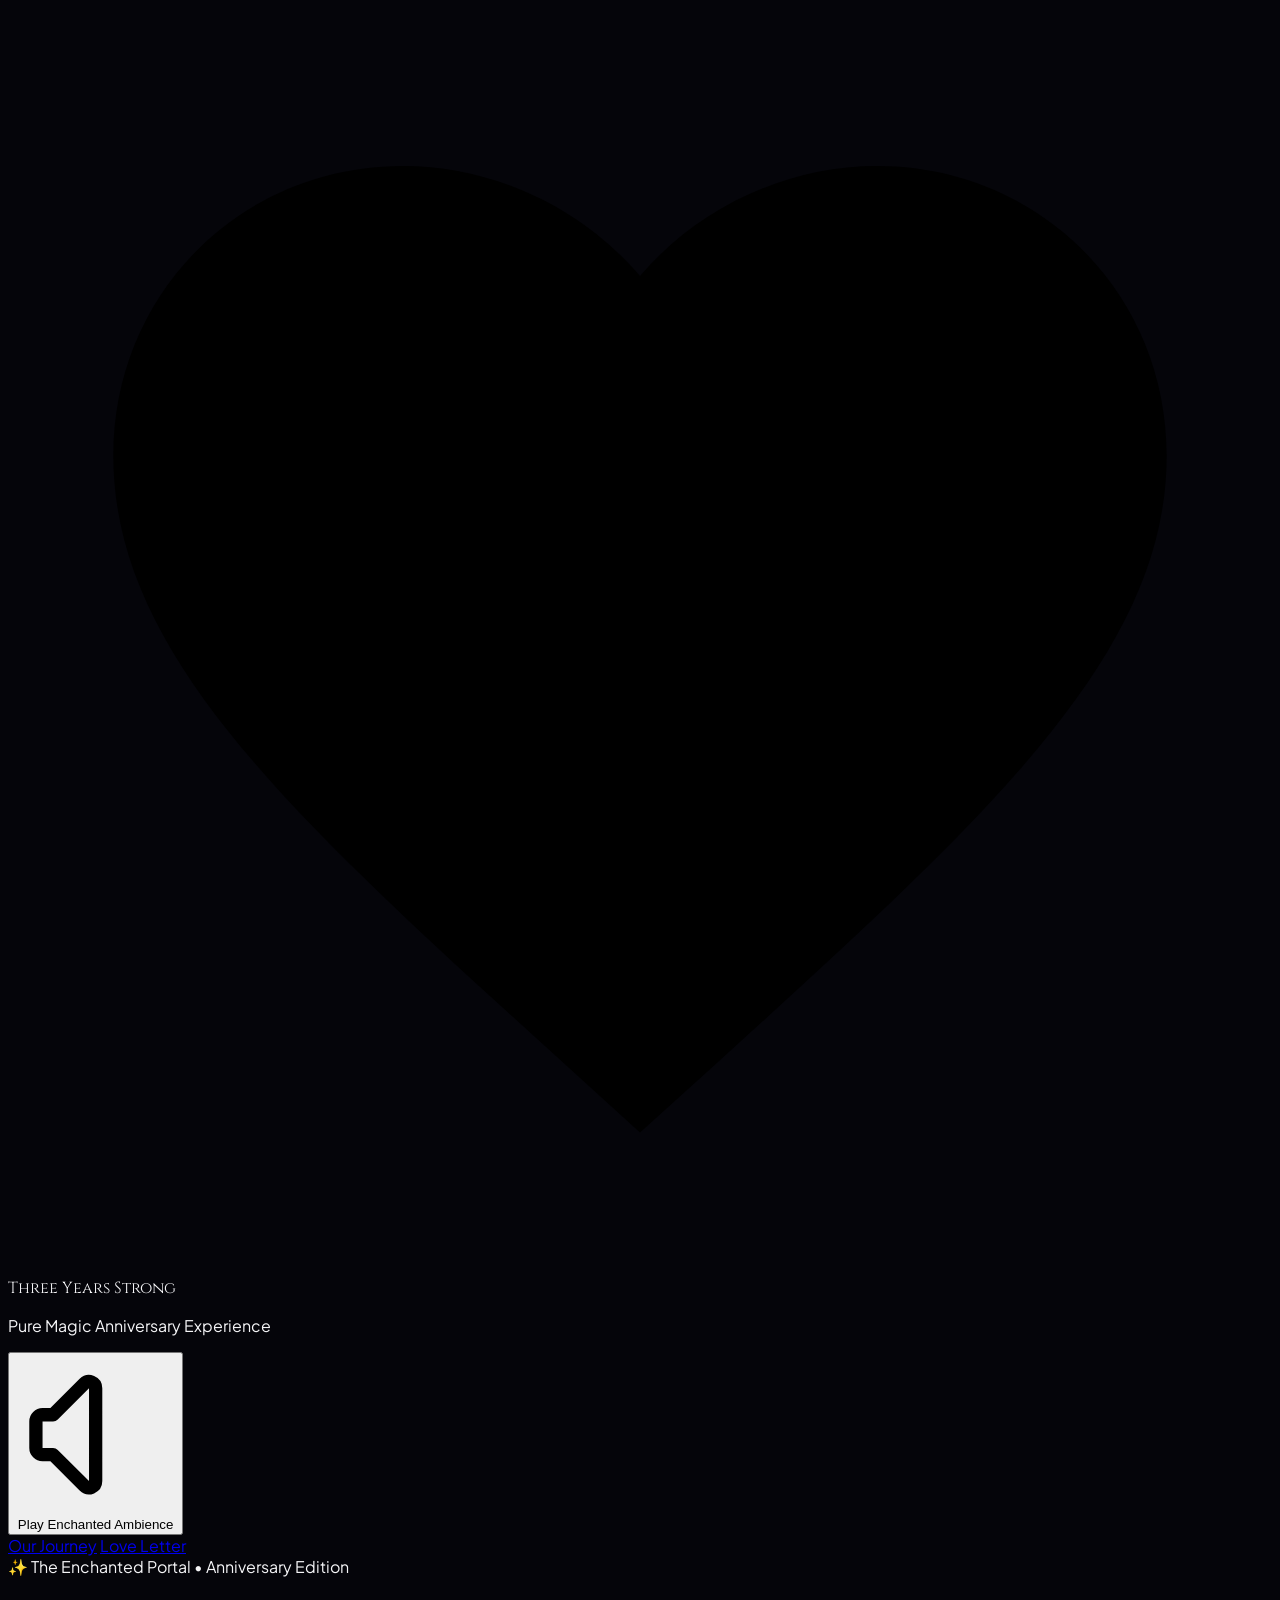
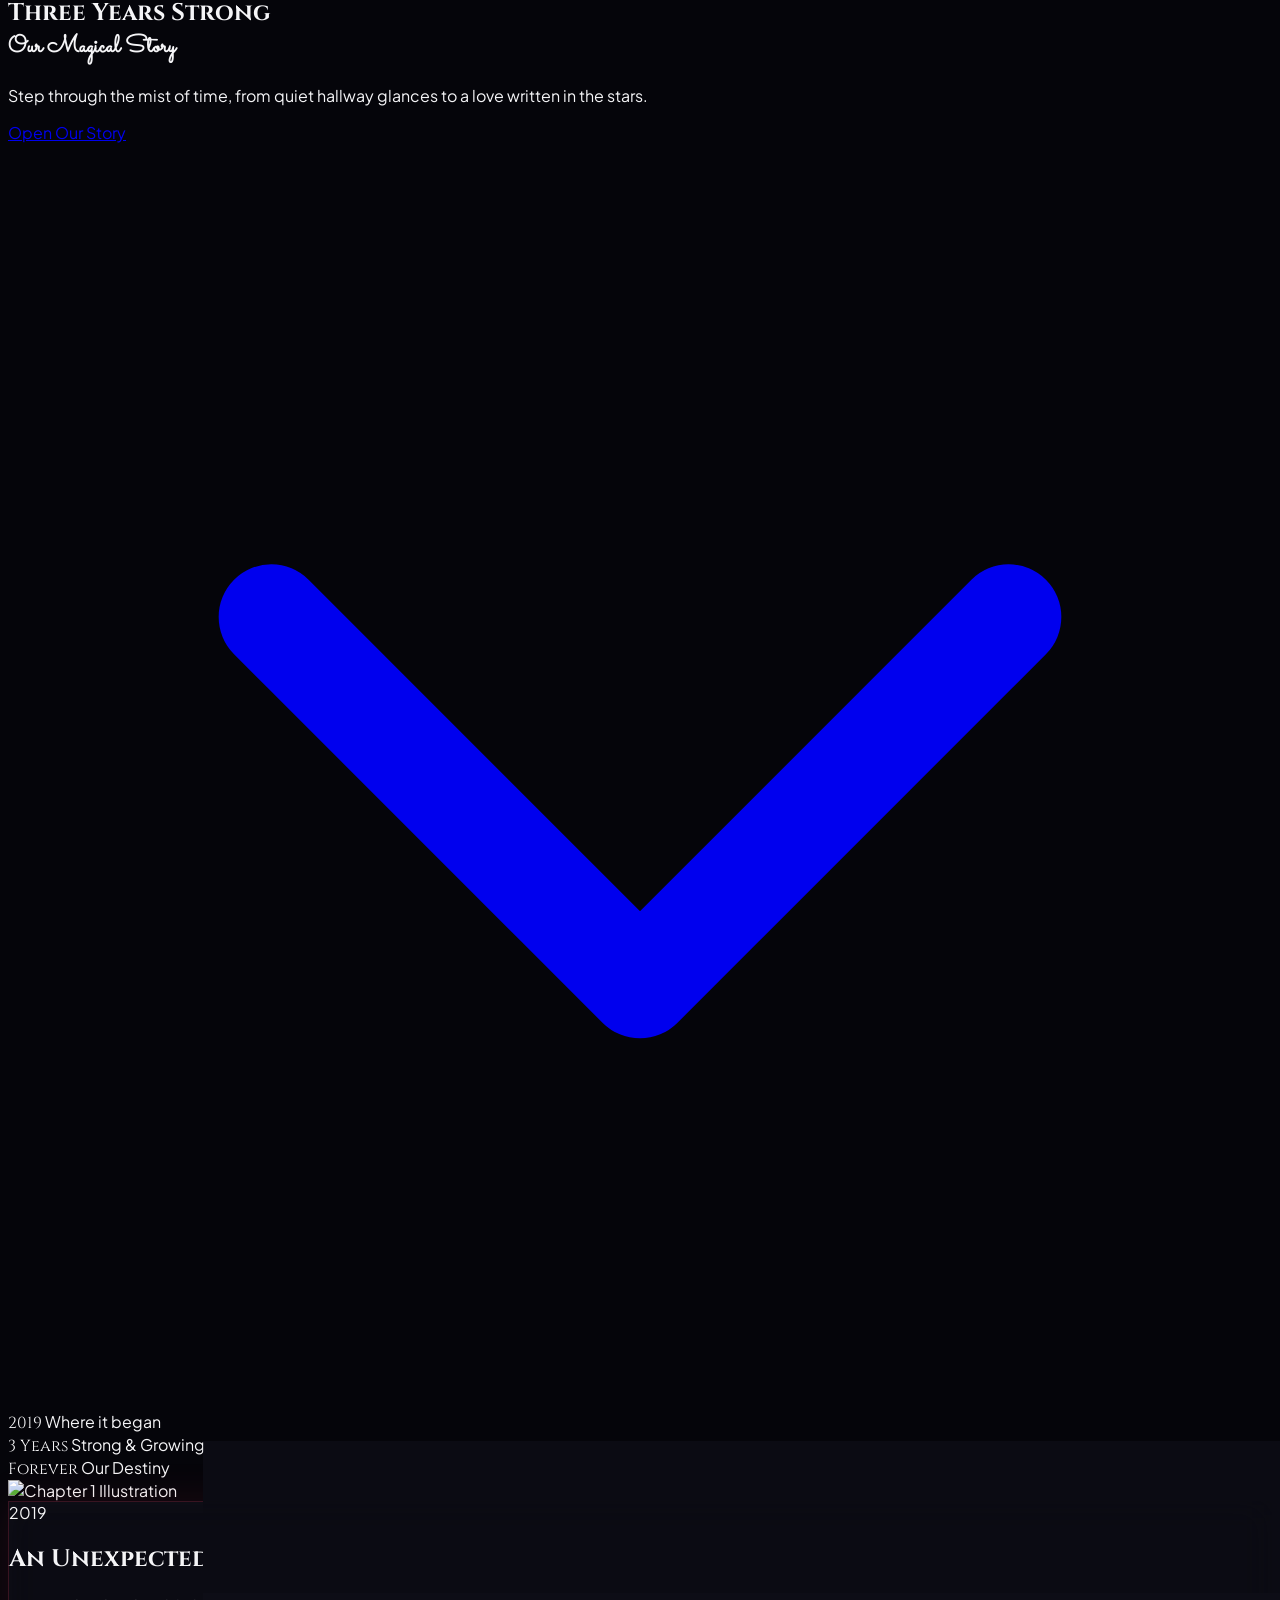
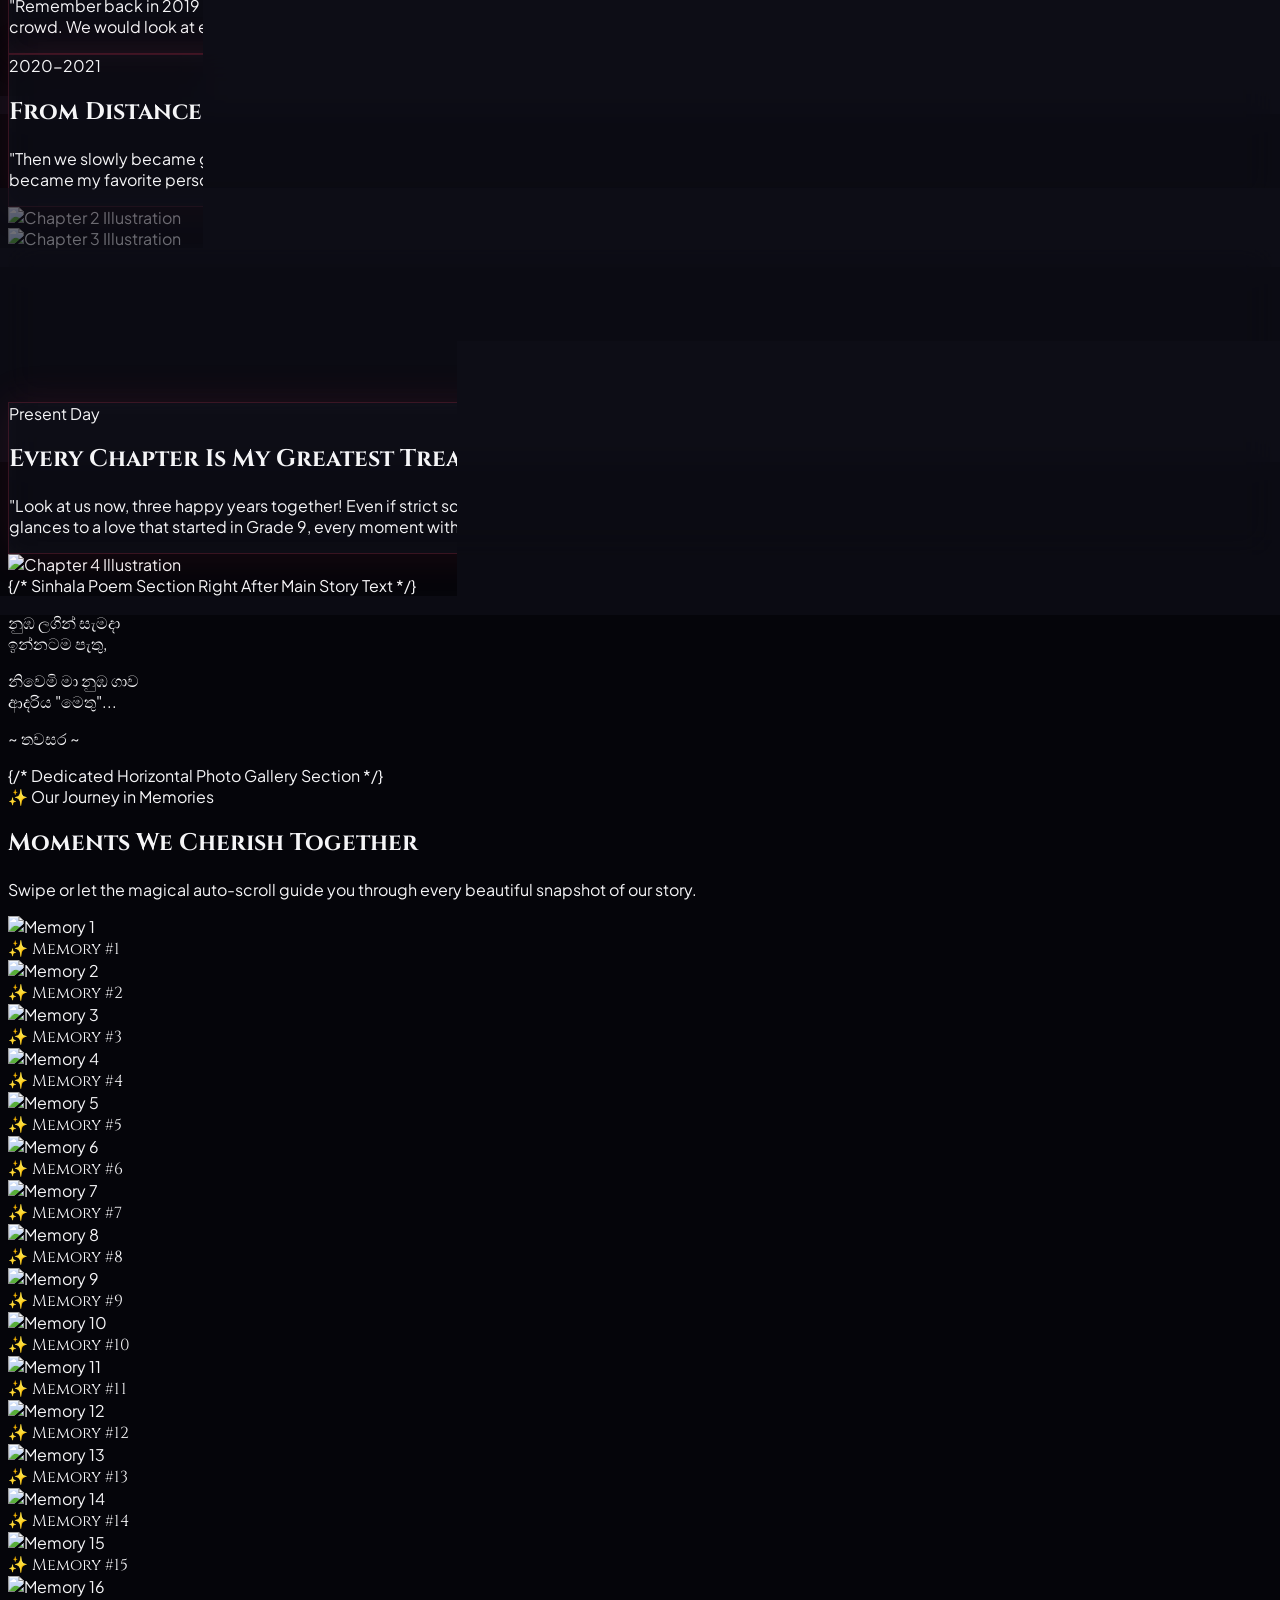
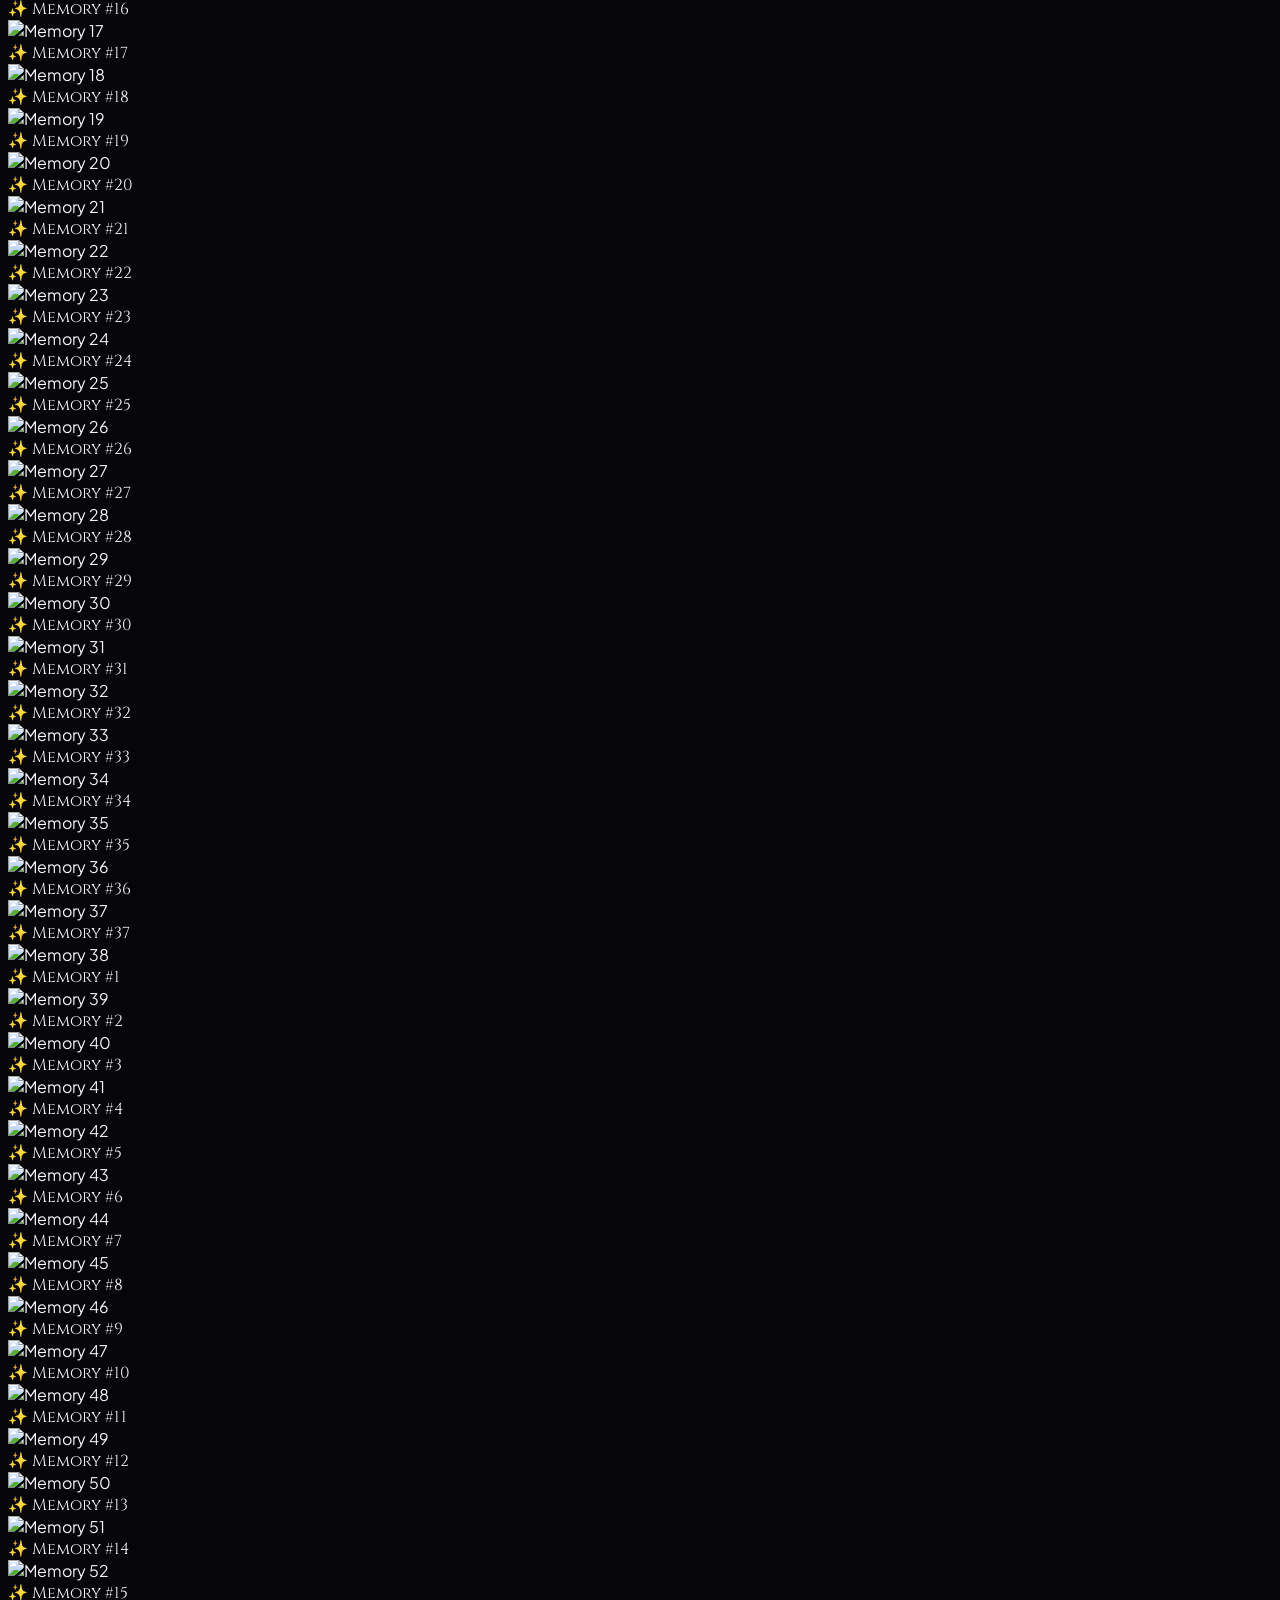
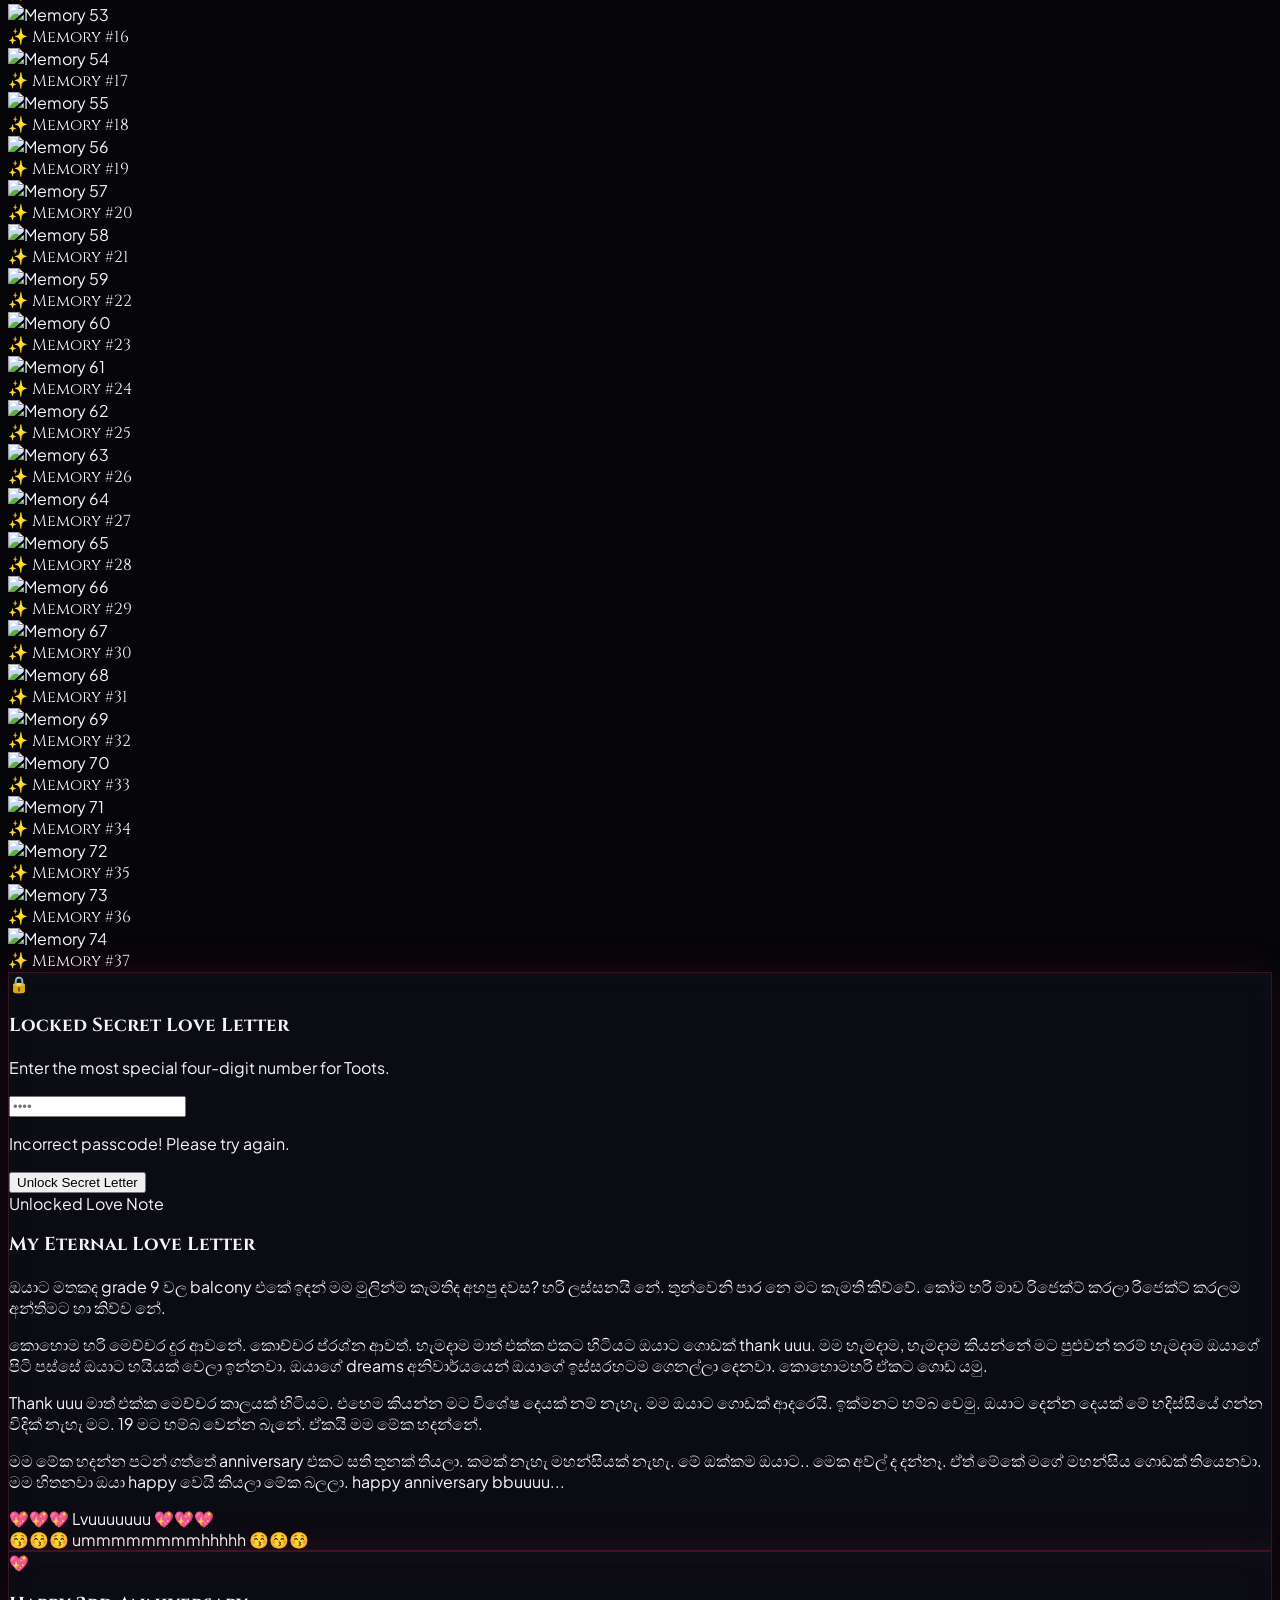
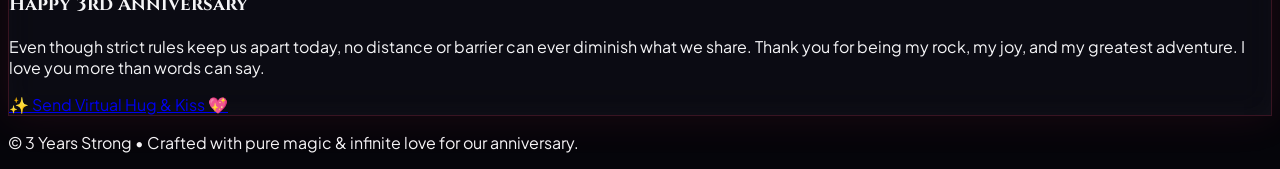
==== commit ad60f163: "feat: add horizontal photo gallery section Integrate a new responsive photo gallery to display share" ====
--- a/public/anniversary.html
+++ b/public/anniversary.html
@@ -288,6 +288,40 @@
       </div>
     </div>
 
+    {/* Dedicated Horizontal Photo Gallery Section */}
+    <section class="max-w-7xl mx-auto px-6 mt-28">
+      <div class="text-center space-y-3 mb-12">
+        <span class="inline-flex items-center gap-2 px-4 py-1.5 rounded-full bg-rose-500/10 border border-rose-500/30 text-rose-300 text-xs font-medium tracking-widest uppercase">
+          ✨ Our Journey in Memories
+        </span>
+        <h2 class="text-3xl md:text-5xl font-cinzel font-bold bg-gradient-to-r from-white via-rose-100 to-rose-300 bg-clip-text text-transparent">
+          Moments We Cherish Together
+        </h2>
+        <p class="text-neutral-400 text-sm md:text-base font-light max-w-xl mx-auto">
+          Swipe or let the magical auto-scroll guide you through every beautiful snapshot of our story.
+        </p>
+      </div>
+
+      <div 
+        class="relative w-full overflow-hidden py-4"
+        onmouseenter="isGalleryPaused = true"
+        onmouseleave="isGalleryPaused = false"
+        ontouchstart="isGalleryPaused = true"
+        ontouchend="isGalleryPaused = false"
+      >
+        <div class="absolute left-0 top-0 bottom-0 w-20 bg-gradient-to-r from-[#05050a] to-transparent z-10 pointer-events-none"></div>
+        <div class="absolute right-0 top-0 bottom-0 w-20 bg-gradient-to-l from-[#05050a] to-transparent z-10 pointer-events-none"></div>
+
+        <div 
+          id="galleryContainer"
+          class="flex gap-6 overflow-x-auto scrollbar-none px-4 py-2 select-none"
+          style="scrollbar-width: none; -ms-overflow-style: none;"
+        >
+          <!-- Gallery photos populated via script -->
+        </div>
+      </div>
+    </section>
+
     <!-- 3. Locked Secret Love Letter Section (Appearing directly after Our Journey / Story) -->
     <div id="love-letter" class="max-w-xl mx-auto px-6 mt-36 scroll-mt-32 reveal-on-scroll">
       <div class="magic-card rounded-3xl p-8 md:p-12 shadow-2xl">
@@ -379,7 +413,48 @@
   </footer>
 
   <script>
-    // Scroll Reveal Intersection Observer
+    // Scroll Reveal Intersection Observer & Gallery Auto-scroll
+    let isGalleryPaused = false;
+    const galleryPhotos = [
+      "/assets/aistudio/IMG-20231219-WA0008_8865014a.jpg",
+      "/assets/aistudio/IMG-20240327-WA0008_59fafe83.jpg",
+      "/assets/aistudio/IMG-20240409-WA0003_cf2d4848.jpg",
+      "/assets/aistudio/IMG-20240411-WA0016_b73f7061.jpg",
+      "/assets/aistudio/IMG-20240411-WA0020_e9405e69.jpg",
+      "/assets/aistudio/IMG-20240614-WA0022_18cb185d.jpg",
+      "/assets/aistudio/WhatsApp_Image_2026-11-18_at_8.34.17_AM__1__6ad431aa.jpeg",
+      "/assets/aistudio/WhatsApp_Image_2026-11-18_at_8.34.17_AM_3bbc66ba.jpeg",
+      "/assets/aistudio/WhatsApp_Image_2026-11-18_at_8.34.18_AM__1__5b108930.jpeg",
+      "/assets/aistudio/WhatsApp_Image_2026-11-18_at_8.34.18_AM__2__f467b3e4.jpeg",
+      "/assets/aistudio/WhatsApp_Image_2026-11-18_at_8.34.18_AM_4ba7be81.jpeg",
+      "/assets/aistudio/WhatsApp_Image_2026-11-18_at_8.34.27_AM__1__d059394e.jpeg",
+      "/assets/aistudio/WhatsApp_Image_2026-11-18_at_8.34.27_AM_ef26e15d.jpeg",
+      "/assets/aistudio/WhatsApp_Image_2026-11-18_at_8.34.28_AM_cc1b8047.jpeg",
+      "/assets/aistudio/WhatsApp_Image_2026-11-18_at_8.34.29_AM__1__01b04c27.jpeg",
+      "/assets/aistudio/WhatsApp_Image_2026-11-18_at_8.34.29_AM_fd51ccbe.jpeg",
+      "/assets/aistudio/WhatsApp_Image_2026-11-18_at_8.34.30_AM__1__b84e1476.jpeg",
+      "/assets/aistudio/WhatsApp_Image_2026-11-18_at_8.34.30_AM__2__fd2cca72.jpeg",
+      "/assets/aistudio/WhatsApp_Image_2026-11-18_at_8.34.30_AM_bb042581.jpeg",
+      "/assets/aistudio/WhatsApp_Image_2026-11-18_at_8.34.38_AM__1__d083eb8b.jpeg",
+      "/assets/aistudio/WhatsApp_Image_2026-11-18_at_8.34.38_AM__2__92f58cc1.jpeg",
+      "/assets/aistudio/WhatsApp_Image_2026-11-18_at_8.34.38_AM_8298c266.jpeg",
+      "/assets/aistudio/WhatsApp_Image_2026-11-18_at_8.34.39_AM__1__376515f3.jpeg",
+      "/assets/aistudio/WhatsApp_Image_2026-11-18_at_8.34.39_AM_02e46494.jpeg",
+      "/assets/aistudio/WhatsApp_Image_2026-11-18_at_8.34.40_AM__1__b045dc12.jpeg",
+      "/assets/aistudio/WhatsApp_Image_2026-11-18_at_8.34.40_AM_81a14f34.jpeg",
+      "/assets/aistudio/WhatsApp_Image_2026-11-18_at_8.34.41_AM__1__f5a2f16c.jpeg",
+      "/assets/aistudio/WhatsApp_Image_2026-11-18_at_8.34.41_AM_d8d7878c.jpeg",
+      "/assets/aistudio/WhatsApp_Image_2026-11-18_at_8.34.42_AM__1__8ed871e1.jpeg",
+      "/assets/aistudio/WhatsApp_Image_2026-11-18_at_8.34.42_AM_27e3a872.jpeg",
+      "/assets/aistudio/WhatsApp_Image_2026-11-18_at_8.34.43_AM__1__93c05d16.jpeg",
+      "/assets/aistudio/WhatsApp_Image_2026-11-18_at_8.34.43_AM__2__983f1668.jpeg",
+      "/assets/aistudio/WhatsApp_Image_2026-11-18_at_8.34.43_AM_093ef5f7.jpeg",
+      "/assets/aistudio/WhatsApp_Image_2026-11-18_at_8.34.44_AM__1__277de29e.jpeg",
+      "/assets/aistudio/WhatsApp_Image_2026-11-18_at_8.34.44_AM_b7b97a7e.jpeg",
+      "/assets/aistudio/WhatsApp_Image_2026-11-18_at_8.34.45_AM__1__2287e41e.jpeg",
+      "/assets/aistudio/WhatsApp_Image_2026-11-18_at_8.34.45_AM_27022fea.jpeg"
+    ];
+
     document.addEventListener('DOMContentLoaded', () => {
       const observer = new IntersectionObserver((entries) => {
         entries.forEach(entry => {
@@ -390,6 +465,30 @@
       }, { threshold: 0.15 });
 
       document.querySelectorAll('.reveal-on-scroll').forEach(el => observer.observe(el));
+
+      const container = document.getElementById('galleryContainer');
+      if (container) {
+        const doublePhotos = [...galleryPhotos, ...galleryPhotos];
+        container.innerHTML = doublePhotos.map((photo, idx) => `
+          <div class="flex-shrink-0 w-72 md:w-80 h-[420px] rounded-3xl overflow-hidden bg-neutral-900/80 border border-rose-500/20 shadow-2xl hover:border-rose-500/50 hover:scale-[1.02] transition-all duration-300 relative group">
+            <img src="${photo}" alt="Memory ${idx + 1}" class="w-full h-full object-cover object-center group-hover:scale-105 transition-transform duration-700" loading="lazy" />
+            <div class="absolute inset-0 bg-gradient-to-t from-black/60 via-transparent to-transparent opacity-0 group-hover:opacity-100 transition-opacity flex items-end p-6">
+              <span class="text-xs text-rose-200 tracking-wider font-cinzel">✨ Memory #${(idx % galleryPhotos.length) + 1}</span>
+            </div>
+          </div>
+        `).join('');
+
+        const step = () => {
+          if (!isGalleryPaused && container) {
+            container.scrollLeft += 0.7;
+            if (container.scrollLeft >= container.scrollWidth / 2) {
+              container.scrollLeft = 0;
+            }
+          }
+          requestAnimationFrame(step);
+        };
+        requestAnimationFrame(step);
+      }
     });
 
     // Passcode validation
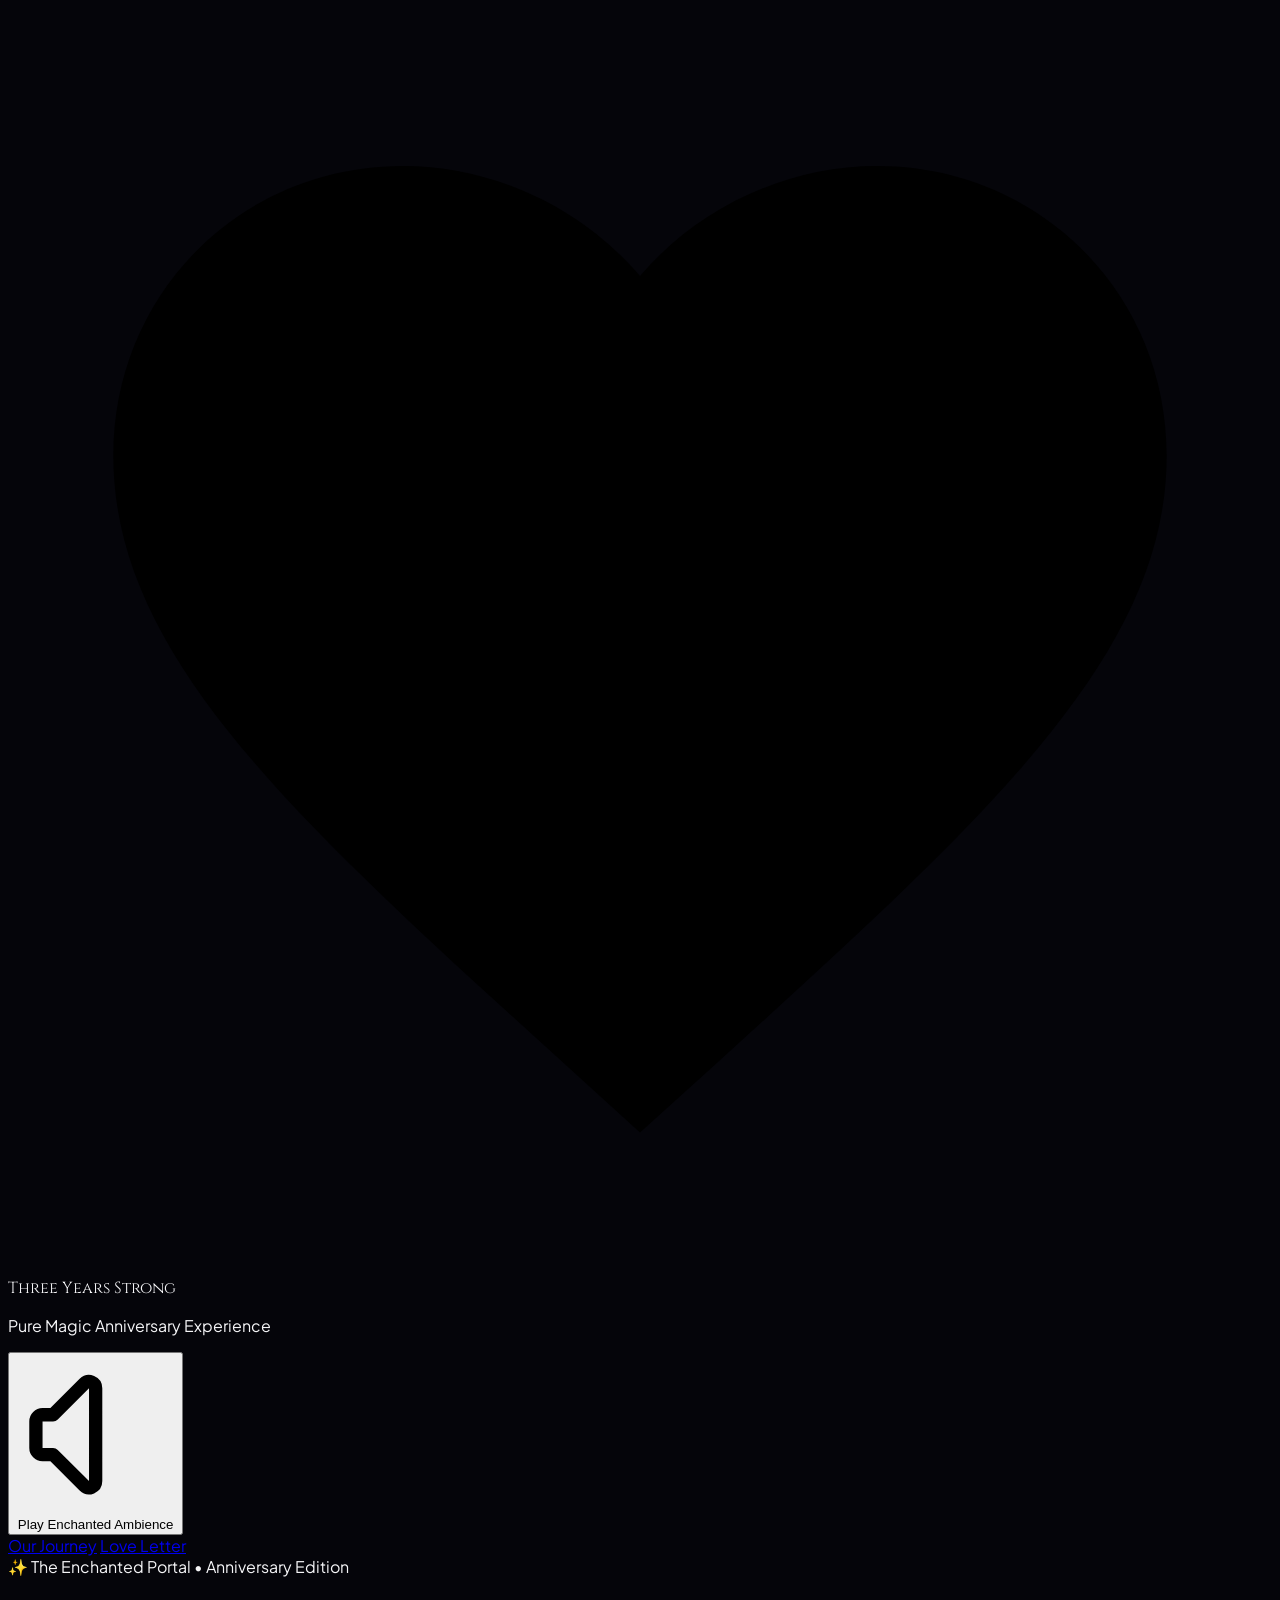
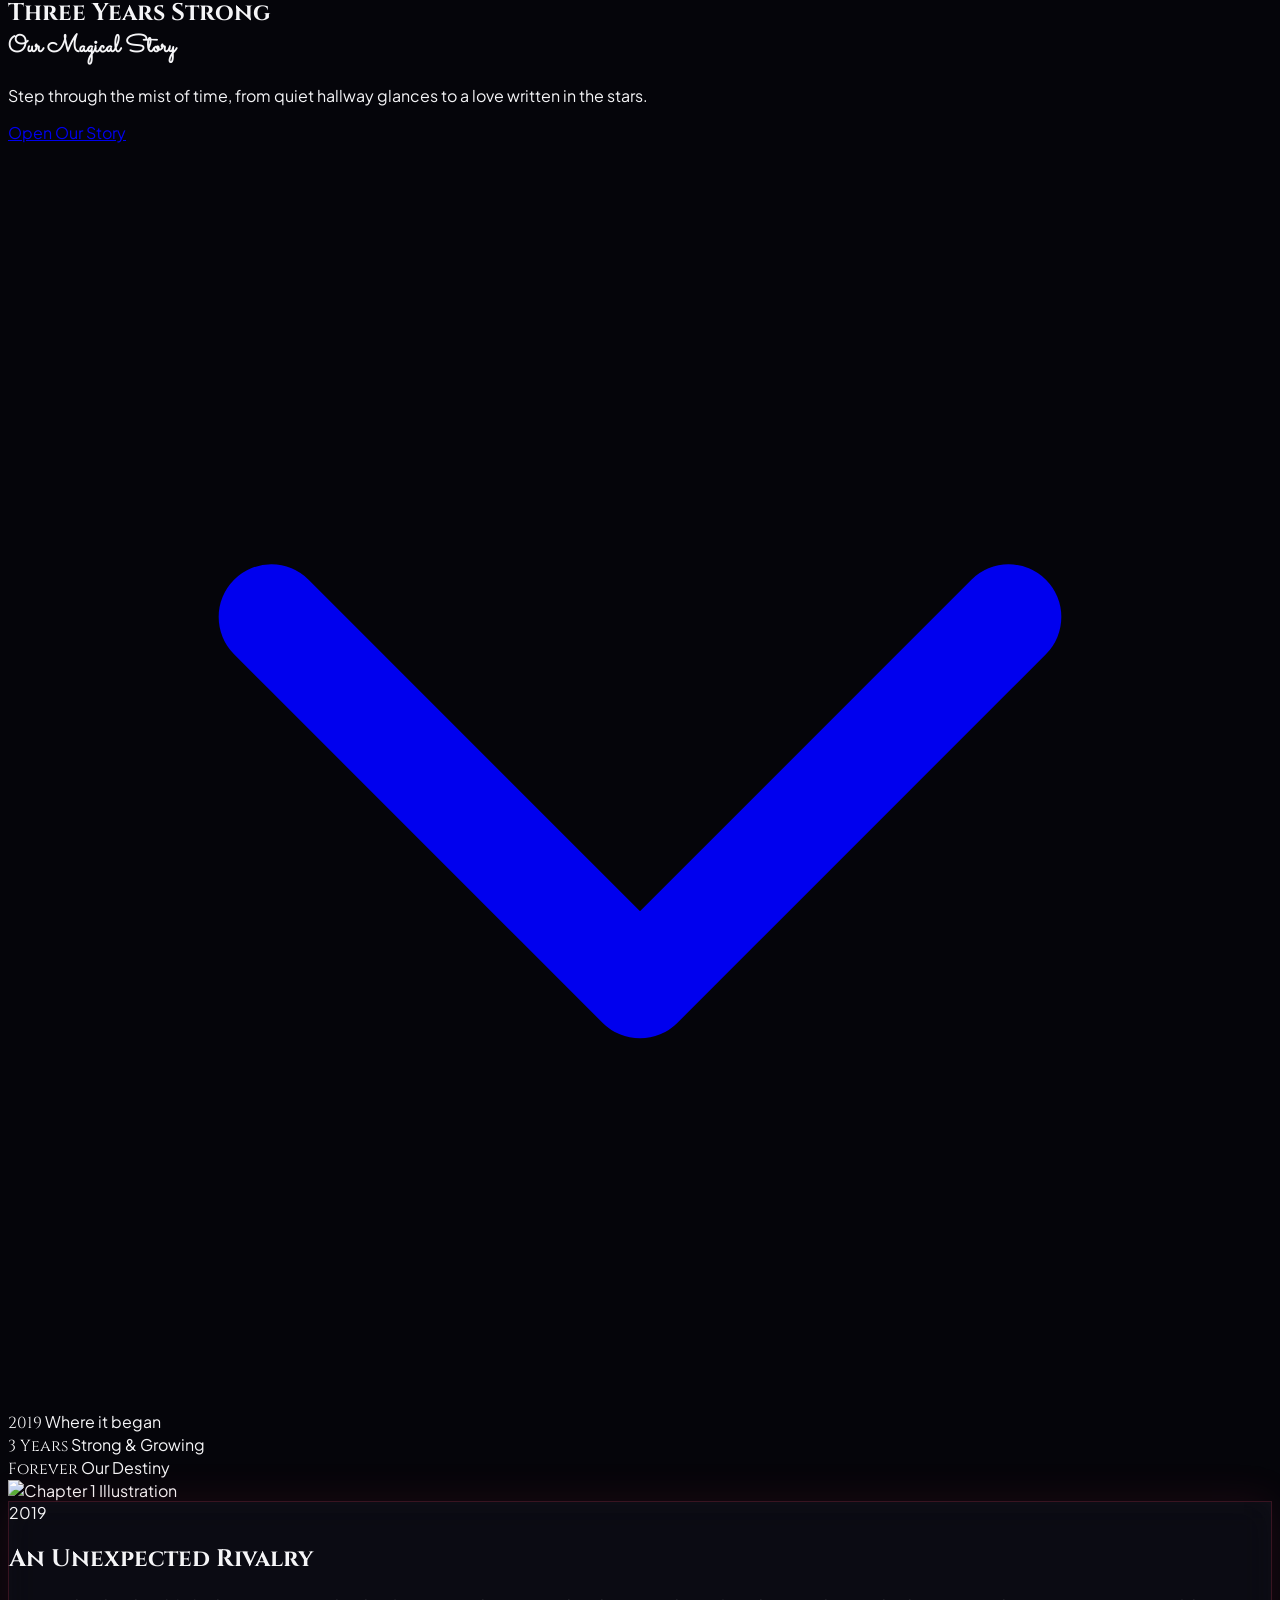
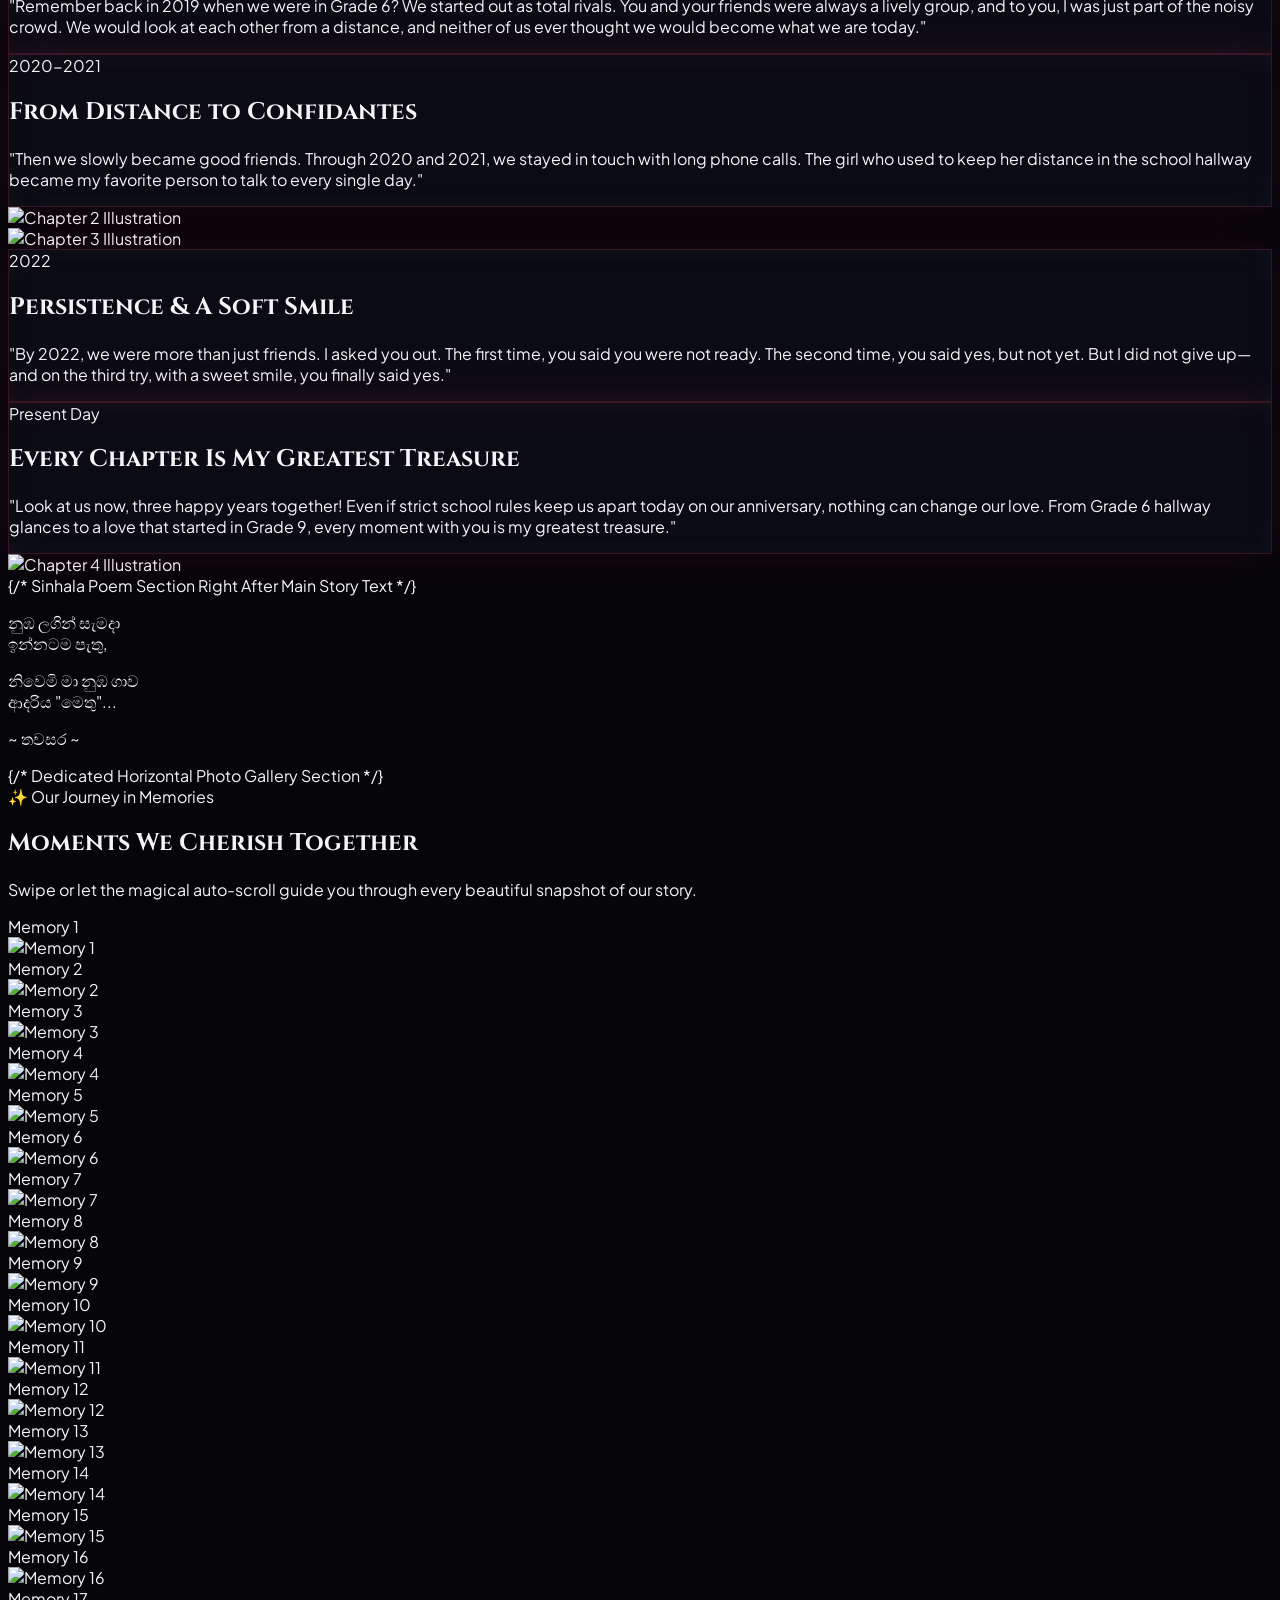
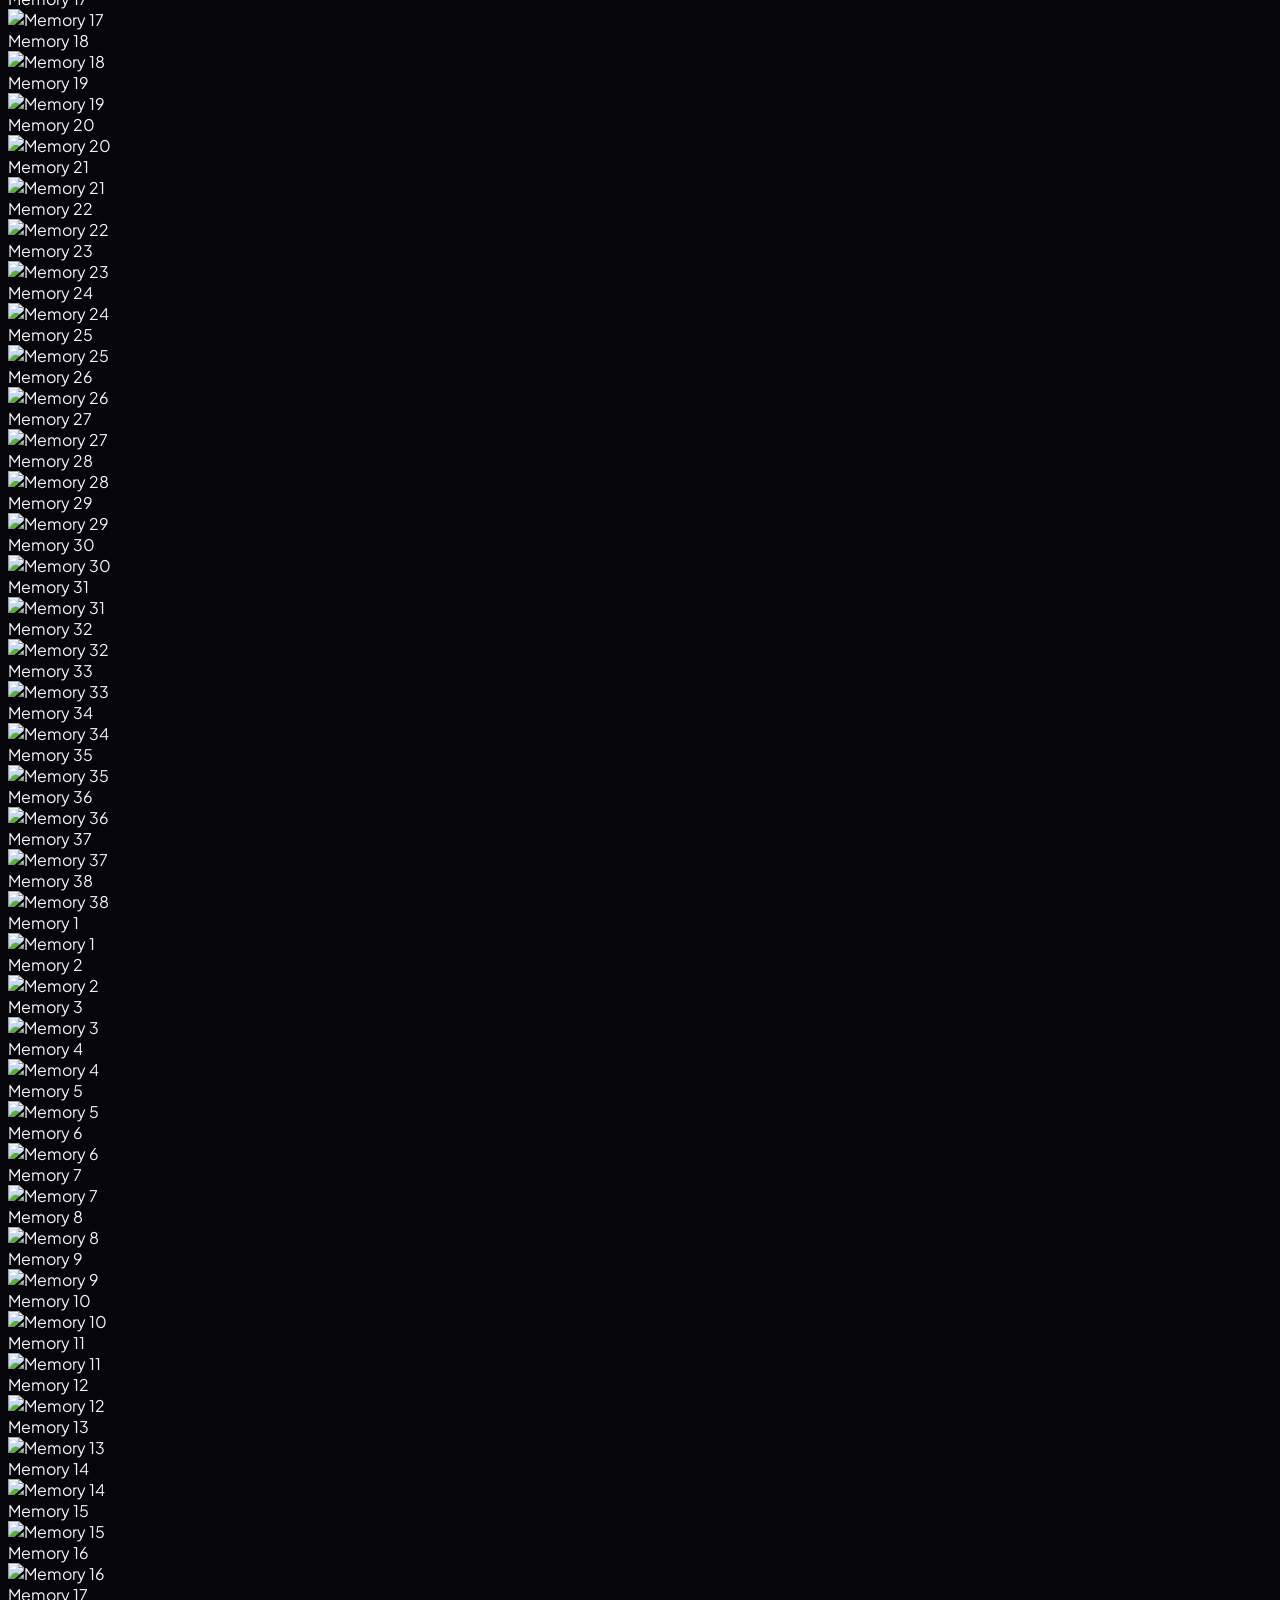
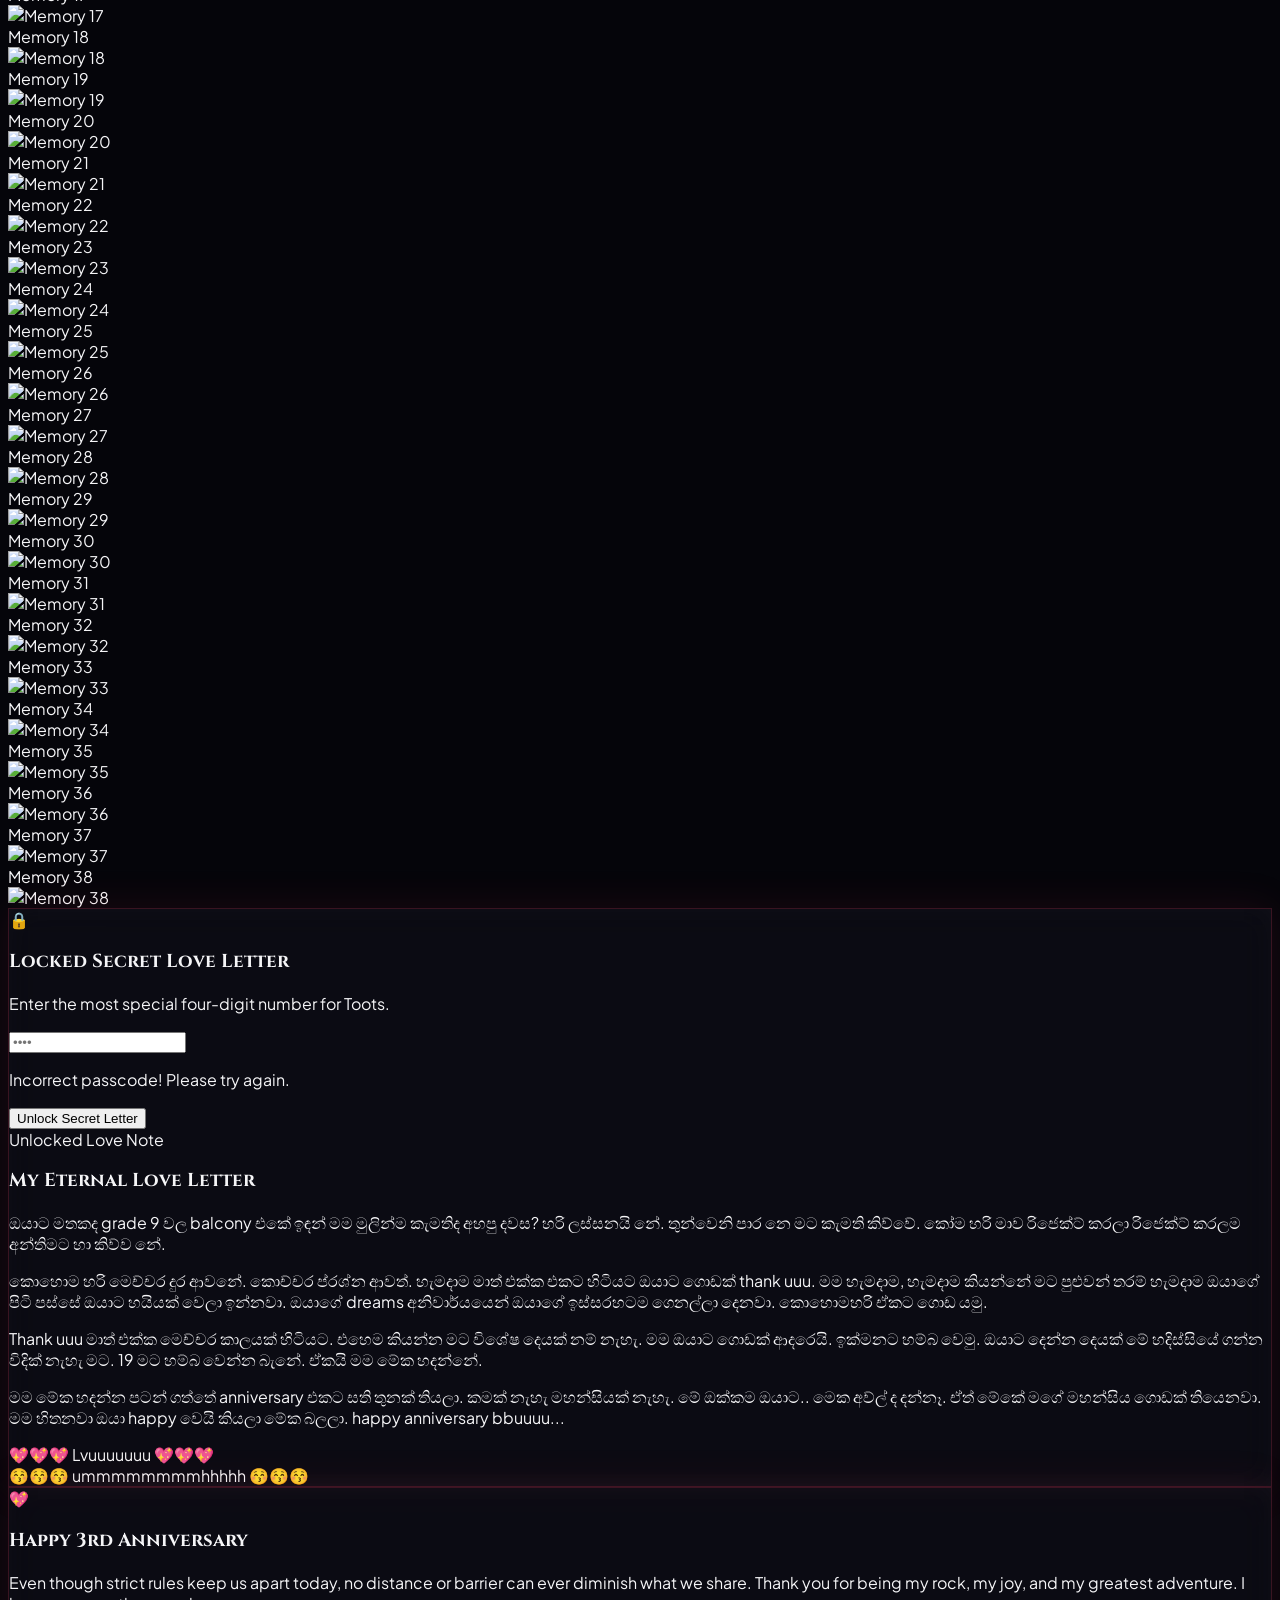
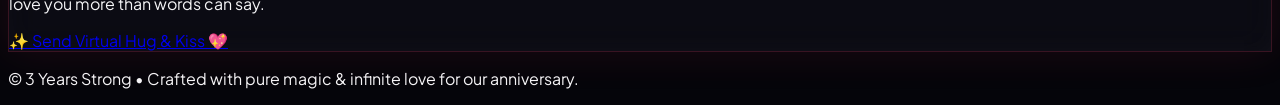
==== commit 53f9a276: "refactor: clean up and truncate photo gallery list Remove legacy image references to streamline the " ====
--- a/public/anniversary.html
+++ b/public/anniversary.html
@@ -416,43 +416,44 @@
     // Scroll Reveal Intersection Observer & Gallery Auto-scroll
     let isGalleryPaused = false;
     const galleryPhotos = [
-      "/assets/aistudio/IMG-20231219-WA0008_8865014a.jpg",
-      "/assets/aistudio/IMG-20240327-WA0008_59fafe83.jpg",
-      "/assets/aistudio/IMG-20240409-WA0003_cf2d4848.jpg",
-      "/assets/aistudio/IMG-20240411-WA0016_b73f7061.jpg",
-      "/assets/aistudio/IMG-20240411-WA0020_e9405e69.jpg",
-      "/assets/aistudio/IMG-20240614-WA0022_18cb185d.jpg",
-      "/assets/aistudio/WhatsApp_Image_2026-11-18_at_8.34.17_AM__1__6ad431aa.jpeg",
-      "/assets/aistudio/WhatsApp_Image_2026-11-18_at_8.34.17_AM_3bbc66ba.jpeg",
-      "/assets/aistudio/WhatsApp_Image_2026-11-18_at_8.34.18_AM__1__5b108930.jpeg",
-      "/assets/aistudio/WhatsApp_Image_2026-11-18_at_8.34.18_AM__2__f467b3e4.jpeg",
-      "/assets/aistudio/WhatsApp_Image_2026-11-18_at_8.34.18_AM_4ba7be81.jpeg",
-      "/assets/aistudio/WhatsApp_Image_2026-11-18_at_8.34.27_AM__1__d059394e.jpeg",
-      "/assets/aistudio/WhatsApp_Image_2026-11-18_at_8.34.27_AM_ef26e15d.jpeg",
-      "/assets/aistudio/WhatsApp_Image_2026-11-18_at_8.34.28_AM_cc1b8047.jpeg",
-      "/assets/aistudio/WhatsApp_Image_2026-11-18_at_8.34.29_AM__1__01b04c27.jpeg",
-      "/assets/aistudio/WhatsApp_Image_2026-11-18_at_8.34.29_AM_fd51ccbe.jpeg",
-      "/assets/aistudio/WhatsApp_Image_2026-11-18_at_8.34.30_AM__1__b84e1476.jpeg",
-      "/assets/aistudio/WhatsApp_Image_2026-11-18_at_8.34.30_AM__2__fd2cca72.jpeg",
-      "/assets/aistudio/WhatsApp_Image_2026-11-18_at_8.34.30_AM_bb042581.jpeg",
-      "/assets/aistudio/WhatsApp_Image_2026-11-18_at_8.34.38_AM__1__d083eb8b.jpeg",
-      "/assets/aistudio/WhatsApp_Image_2026-11-18_at_8.34.38_AM__2__92f58cc1.jpeg",
-      "/assets/aistudio/WhatsApp_Image_2026-11-18_at_8.34.38_AM_8298c266.jpeg",
-      "/assets/aistudio/WhatsApp_Image_2026-11-18_at_8.34.39_AM__1__376515f3.jpeg",
-      "/assets/aistudio/WhatsApp_Image_2026-11-18_at_8.34.39_AM_02e46494.jpeg",
-      "/assets/aistudio/WhatsApp_Image_2026-11-18_at_8.34.40_AM__1__b045dc12.jpeg",
-      "/assets/aistudio/WhatsApp_Image_2026-11-18_at_8.34.40_AM_81a14f34.jpeg",
-      "/assets/aistudio/WhatsApp_Image_2026-11-18_at_8.34.41_AM__1__f5a2f16c.jpeg",
-      "/assets/aistudio/WhatsApp_Image_2026-11-18_at_8.34.41_AM_d8d7878c.jpeg",
-      "/assets/aistudio/WhatsApp_Image_2026-11-18_at_8.34.42_AM__1__8ed871e1.jpeg",
-      "/assets/aistudio/WhatsApp_Image_2026-11-18_at_8.34.42_AM_27e3a872.jpeg",
-      "/assets/aistudio/WhatsApp_Image_2026-11-18_at_8.34.43_AM__1__93c05d16.jpeg",
-      "/assets/aistudio/WhatsApp_Image_2026-11-18_at_8.34.43_AM__2__983f1668.jpeg",
-      "/assets/aistudio/WhatsApp_Image_2026-11-18_at_8.34.43_AM_093ef5f7.jpeg",
-      "/assets/aistudio/WhatsApp_Image_2026-11-18_at_8.34.44_AM__1__277de29e.jpeg",
-      "/assets/aistudio/WhatsApp_Image_2026-11-18_at_8.34.44_AM_b7b97a7e.jpeg",
-      "/assets/aistudio/WhatsApp_Image_2026-11-18_at_8.34.45_AM__1__2287e41e.jpeg",
-      "/assets/aistudio/WhatsApp_Image_2026-11-18_at_8.34.45_AM_27022fea.jpeg"
+      "https://res.cloudinary.com/esbq4ewb/image/upload/f_auto,q_auto/IMG-20231219-WA0008",
+      "https://res.cloudinary.com/esbq4ewb/image/upload/v1794972624/IMG-20240327-WA0008.jpg",
+      "https://res.cloudinary.com/esbq4ewb/image/upload/v1794972625/IMG-20240409-WA0003.jpg",
+      "https://res.cloudinary.com/esbq4ewb/image/upload/v1794972628/IMG-20240614-WA0022.jpg",
+      "https://res.cloudinary.com/esbq4ewb/image/upload/v1794972633/WhatsApp_Image_2026-11-18_at_8.34.45_AM_1.jpg",
+      "https://res.cloudinary.com/esbq4ewb/image/upload/v1794972628/IMG-20240614-WA0022.jpg",
+      "https://res.cloudinary.com/esbq4ewb/image/upload/v1794972628/IMG-20240411-WA0017.jpg",
+      "https://res.cloudinary.com/esbq4ewb/image/upload/v1794972627/IMG-20240411-WA0016.jpg",
+      "https://res.cloudinary.com/esbq4ewb/image/upload/v1794972628/IMG-20240411-WA0020.jpg",
+      "https://res.cloudinary.com/esbq4ewb/image/upload/v1794972633/WhatsApp_Image_2026-11-18_at_8.34.45_AM.jpg",
+      "https://res.cloudinary.com/esbq4ewb/image/upload/v1794972632/WhatsApp_Image_2026-11-18_at_8.34.43_AM_2.jpg",
+      "https://res.cloudinary.com/esbq4ewb/image/upload/v1794972632/WhatsApp_Image_2026-11-18_at_8.34.44_AM.jpg",
+      "https://res.cloudinary.com/esbq4ewb/image/upload/v1794972632/WhatsApp_Image_2026-11-18_at_8.34.42_AM.jpg",
+      "https://res.cloudinary.com/esbq4ewb/image/upload/v1794972632/WhatsApp_Image_2026-11-18_at_8.34.44_AM_1.jpg",
+      "https://res.cloudinary.com/esbq4ewb/image/upload/v1794972632/WhatsApp_Image_2026-11-18_at_8.34.43_AM.jpg",
+      "https://res.cloudinary.com/esbq4ewb/image/upload/v1794972631/WhatsApp_Image_2026-11-18_at_8.34.43_AM_1.jpg",
+      "https://res.cloudinary.com/esbq4ewb/image/upload/v1794972631/WhatsApp_Image_2026-11-18_at_8.34.42_AM_1.jpg",
+      "https://res.cloudinary.com/esbq4ewb/image/upload/v1794972630/WhatsApp_Image_2026-11-18_at_8.34.40_AM_1.jpg",
+      "https://res.cloudinary.com/esbq4ewb/image/upload/v1794972631/WhatsApp_Image_2026-11-18_at_8.34.41_AM.jpg",
+      "https://res.cloudinary.com/esbq4ewb/image/upload/v1794972631/WhatsApp_Image_2026-11-18_at_8.34.41_AM_1.jpg",
+      "https://res.cloudinary.com/esbq4ewb/image/upload/v1794972630/WhatsApp_Image_2026-11-18_at_8.34.38_AM.jpg",
+      "https://res.cloudinary.com/esbq4ewb/image/upload/v1794972630/WhatsApp_Image_2026-11-18_at_8.34.39_AM.jpg",
+      "https://res.cloudinary.com/esbq4ewb/image/upload/v1794972630/WhatsApp_Image_2026-11-18_at_8.34.40_AM.jpg",
+      "https://res.cloudinary.com/esbq4ewb/image/upload/v1794972629/WhatsApp_Image_2026-11-18_at_8.34.30_AM.jpg",
+      "https://res.cloudinary.com/esbq4ewb/image/upload/v1794972629/WhatsApp_Image_2026-11-18_at_8.34.29_AM.jpg",
+      "https://res.cloudinary.com/esbq4ewb/image/upload/v1794972630/WhatsApp_Image_2026-11-18_at_8.34.39_AM_1.jpg",
+      "https://res.cloudinary.com/esbq4ewb/image/upload/v1794972629/WhatsApp_Image_2026-11-18_at_8.34.38_AM_1.jpg",
+      "https://res.cloudinary.com/esbq4ewb/image/upload/v1794972629/WhatsApp_Image_2026-11-18_at_8.34.30_AM_2.jpg",
+      "https://res.cloudinary.com/esbq4ewb/image/upload/v1794972629/WhatsApp_Image_2026-11-18_at_8.34.38_AM_2.jpg",
+      "https://res.cloudinary.com/esbq4ewb/image/upload/v1794972629/WhatsApp_Image_2026-11-18_at_8.34.30_AM_1.jpg",
+      "https://res.cloudinary.com/esbq4ewb/image/upload/v1794972628/WhatsApp_Image_2026-11-18_at_8.34.29_AM_1.jpg",
+      "https://res.cloudinary.com/esbq4ewb/image/upload/v1794972627/WhatsApp_Image_2026-11-18_at_8.34.27_AM_1.jpg",
+      "https://res.cloudinary.com/esbq4ewb/image/upload/v1794972627/WhatsApp_Image_2026-11-18_at_8.34.27_AM.jpg",
+      "https://res.cloudinary.com/esbq4ewb/image/upload/v1794972627/WhatsApp_Image_2026-11-18_at_8.34.17_AM_1.jpg",
+      "https://res.cloudinary.com/esbq4ewb/image/upload/v1794972627/WhatsApp_Image_2026-11-18_at_8.34.28_AM.jpg",
+      "https://res.cloudinary.com/esbq4ewb/image/upload/v1794972626/WhatsApp_Image_2026-11-18_at_8.34.18_AM_2.jpg",
+      "https://res.cloudinary.com/esbq4ewb/image/upload/v1794972626/WhatsApp_Image_2026-11-18_at_8.34.18_AM_1.jpg",
+      "https://res.cloudinary.com/esbq4ewb/image/upload/v1794972624/WhatsApp_Image_2026-11-18_at_8.34.17_AM.jpg"
     ];
 
     document.addEventListener('DOMContentLoaded', () => {
@@ -469,14 +470,19 @@
       const container = document.getElementById('galleryContainer');
       if (container) {
         const doublePhotos = [...galleryPhotos, ...galleryPhotos];
-        container.innerHTML = doublePhotos.map((photo, idx) => `
-          <div class="flex-shrink-0 w-72 md:w-80 h-[420px] rounded-3xl overflow-hidden bg-neutral-900/80 border border-rose-500/20 shadow-2xl hover:border-rose-500/50 hover:scale-[1.02] transition-all duration-300 relative group">
-            <img src="${photo}" alt="Memory ${idx + 1}" class="w-full h-full object-cover object-center group-hover:scale-105 transition-transform duration-700" loading="lazy" />
-            <div class="absolute inset-0 bg-gradient-to-t from-black/60 via-transparent to-transparent opacity-0 group-hover:opacity-100 transition-opacity flex items-end p-6">
-              <span class="text-xs text-rose-200 tracking-wider font-cinzel">✨ Memory #${(idx % galleryPhotos.length) + 1}</span>
+        container.innerHTML = doublePhotos.map((photo, idx) => {
+          const actualIndex = (idx % galleryPhotos.length) + 1;
+          return `
+            <div class="flex-shrink-0 w-72 md:w-80 h-[450px] rounded-3xl overflow-hidden bg-neutral-900/90 border border-rose-500/30 shadow-2xl hover:border-rose-500/60 hover:scale-[1.02] transition-all duration-300 relative group flex flex-col">
+              <div class="absolute top-4 left-4 z-20 px-3.5 py-1 rounded-full bg-black/70 backdrop-blur-md border border-rose-500/40 text-rose-300 text-xs font-semibold tracking-wider shadow-lg">
+                Memory ${actualIndex}
+              </div>
+              <div class="w-full h-full relative overflow-hidden">
+                <img src="${photo}" alt="Memory ${actualIndex}" class="w-full h-full object-cover object-center group-hover:scale-105 transition-transform duration-700" loading="lazy" />
+              </div>
             </div>
-          </div>
-        `).join('');
+          `;
+        }).join('');
 
         const step = () => {
           if (!isGalleryPaused && container) {
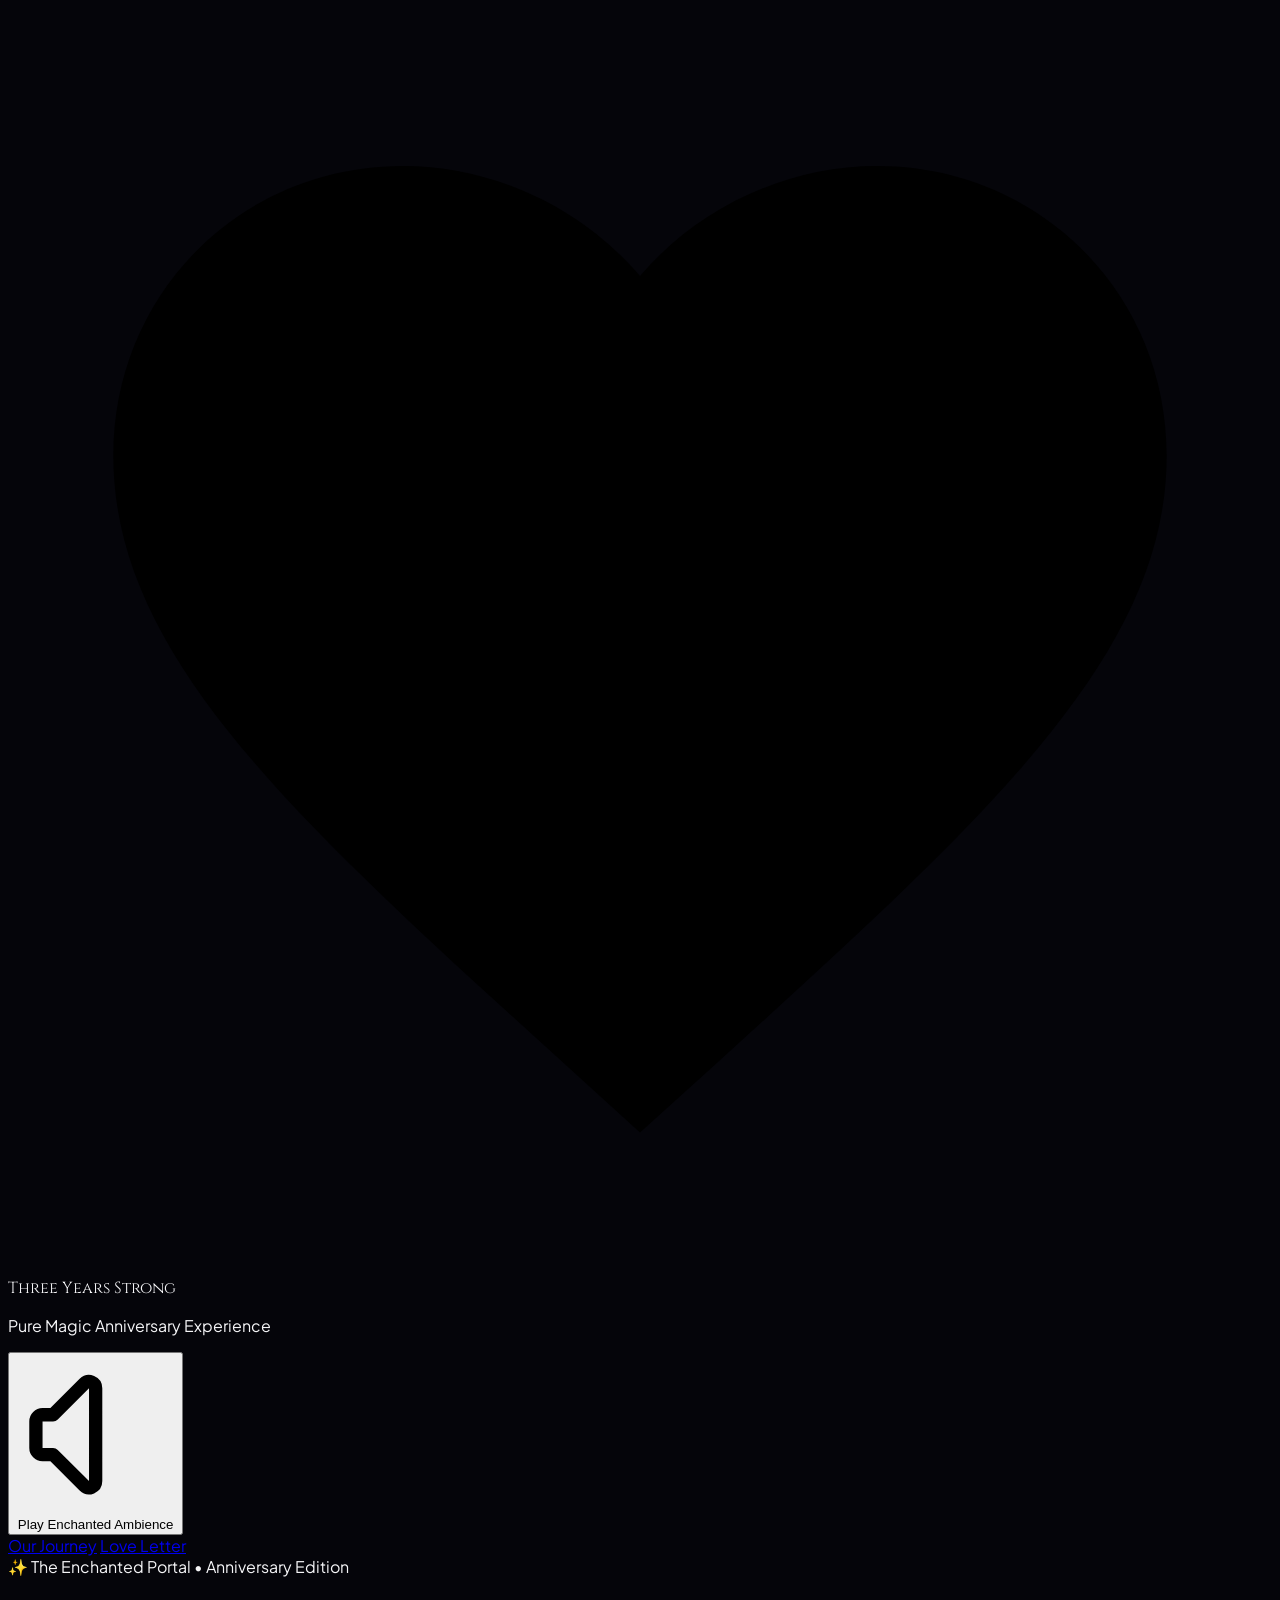
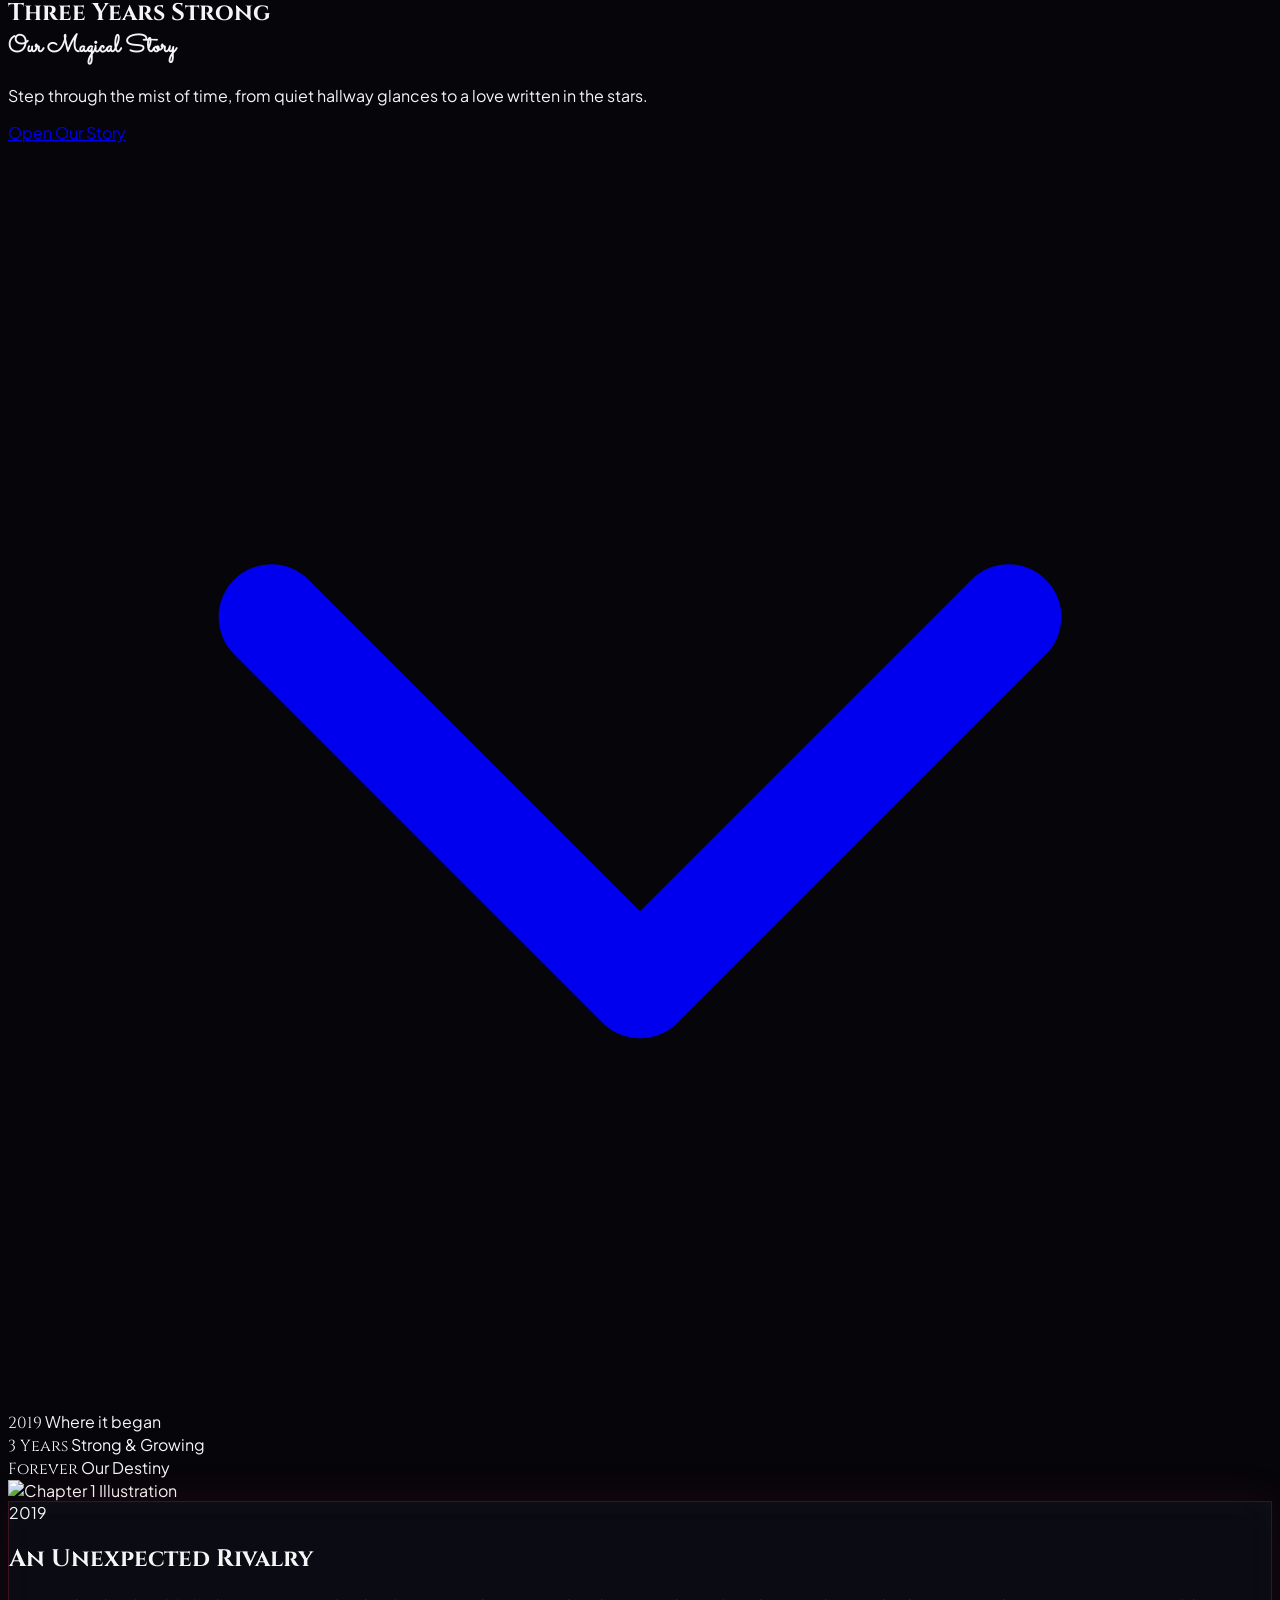
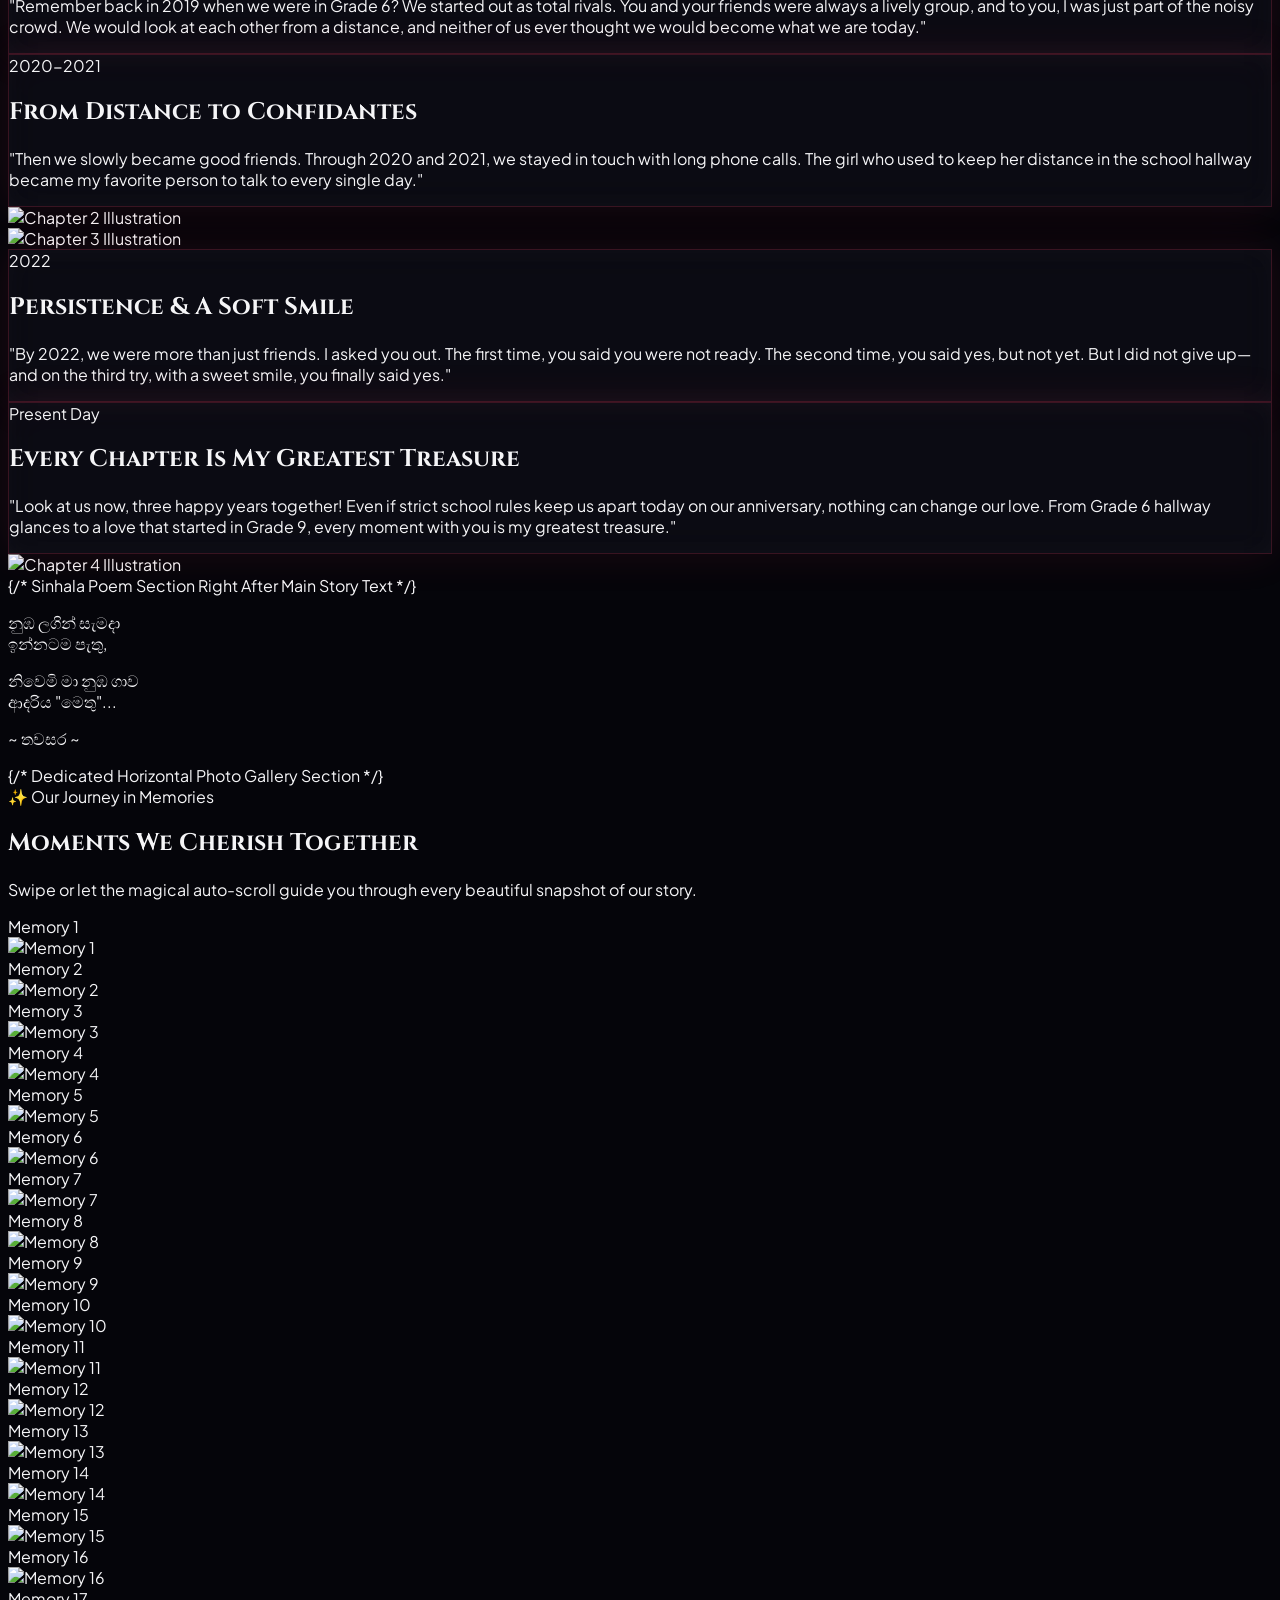
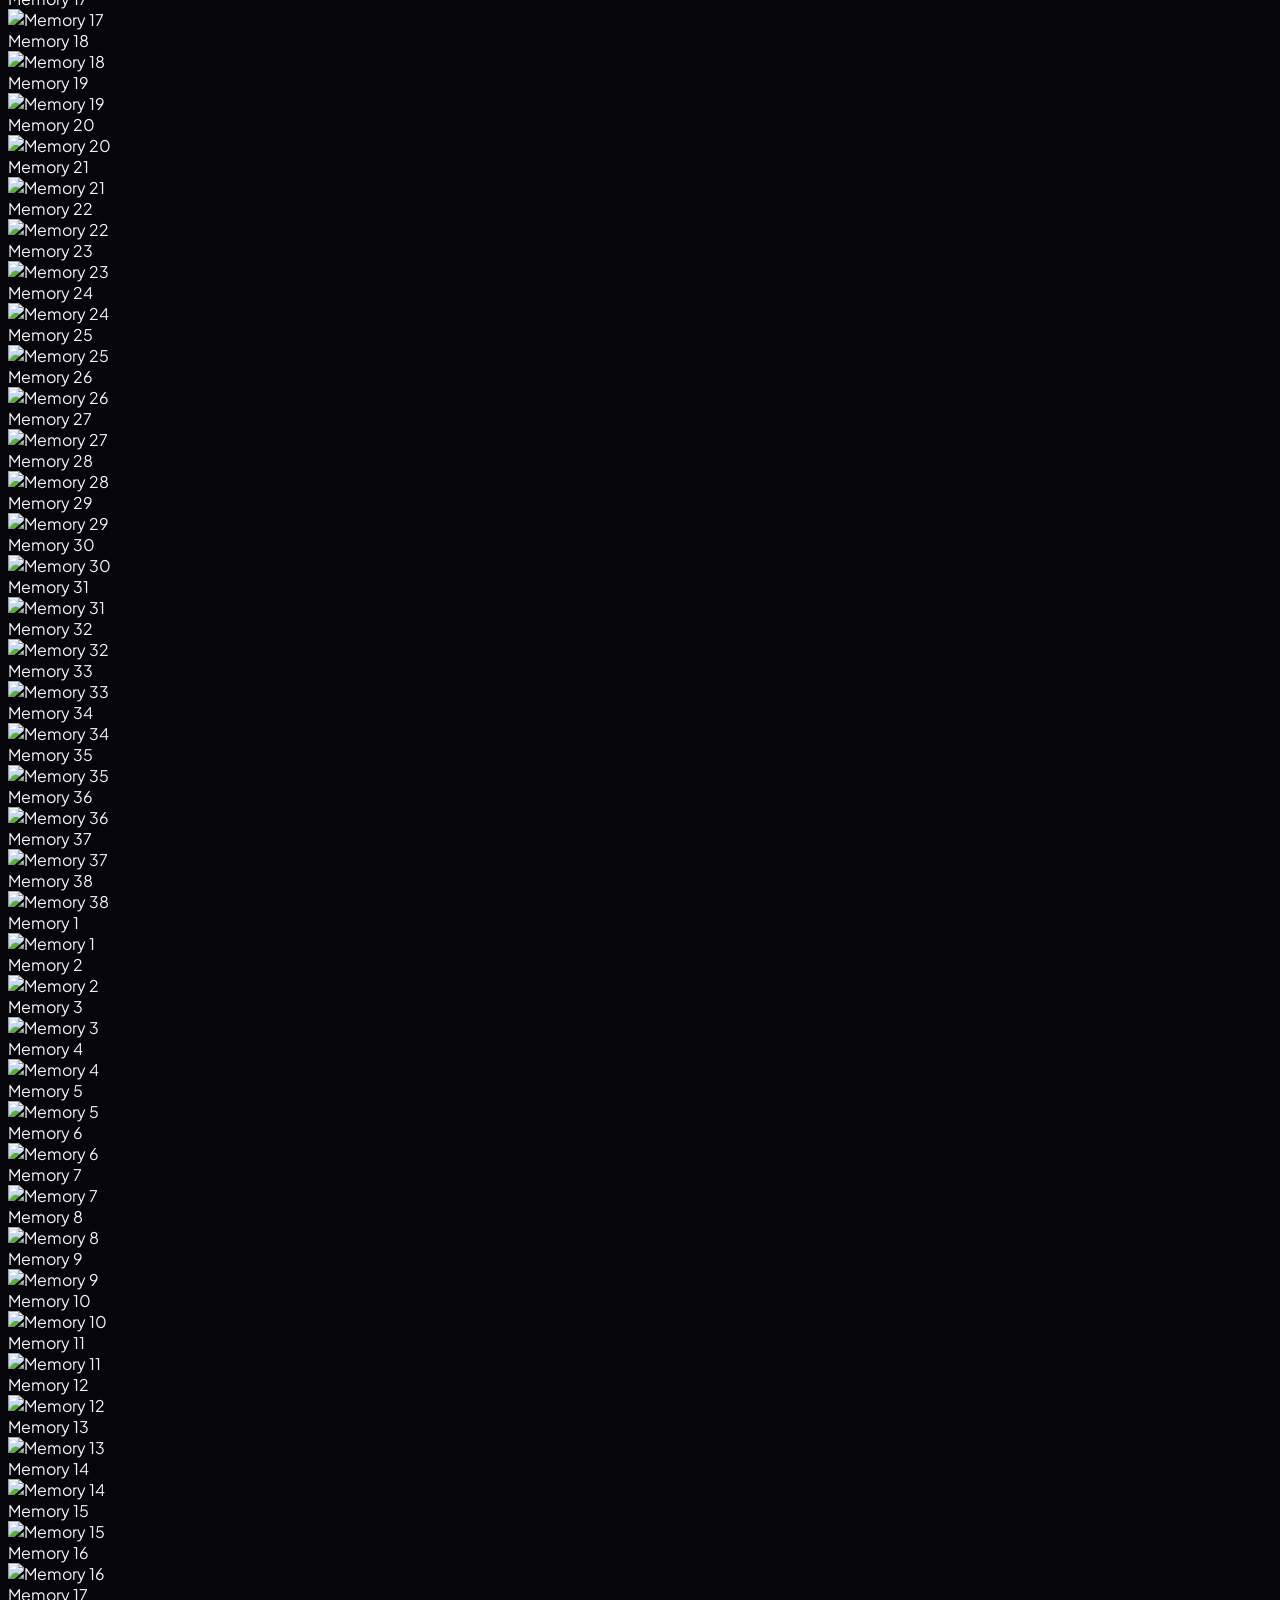
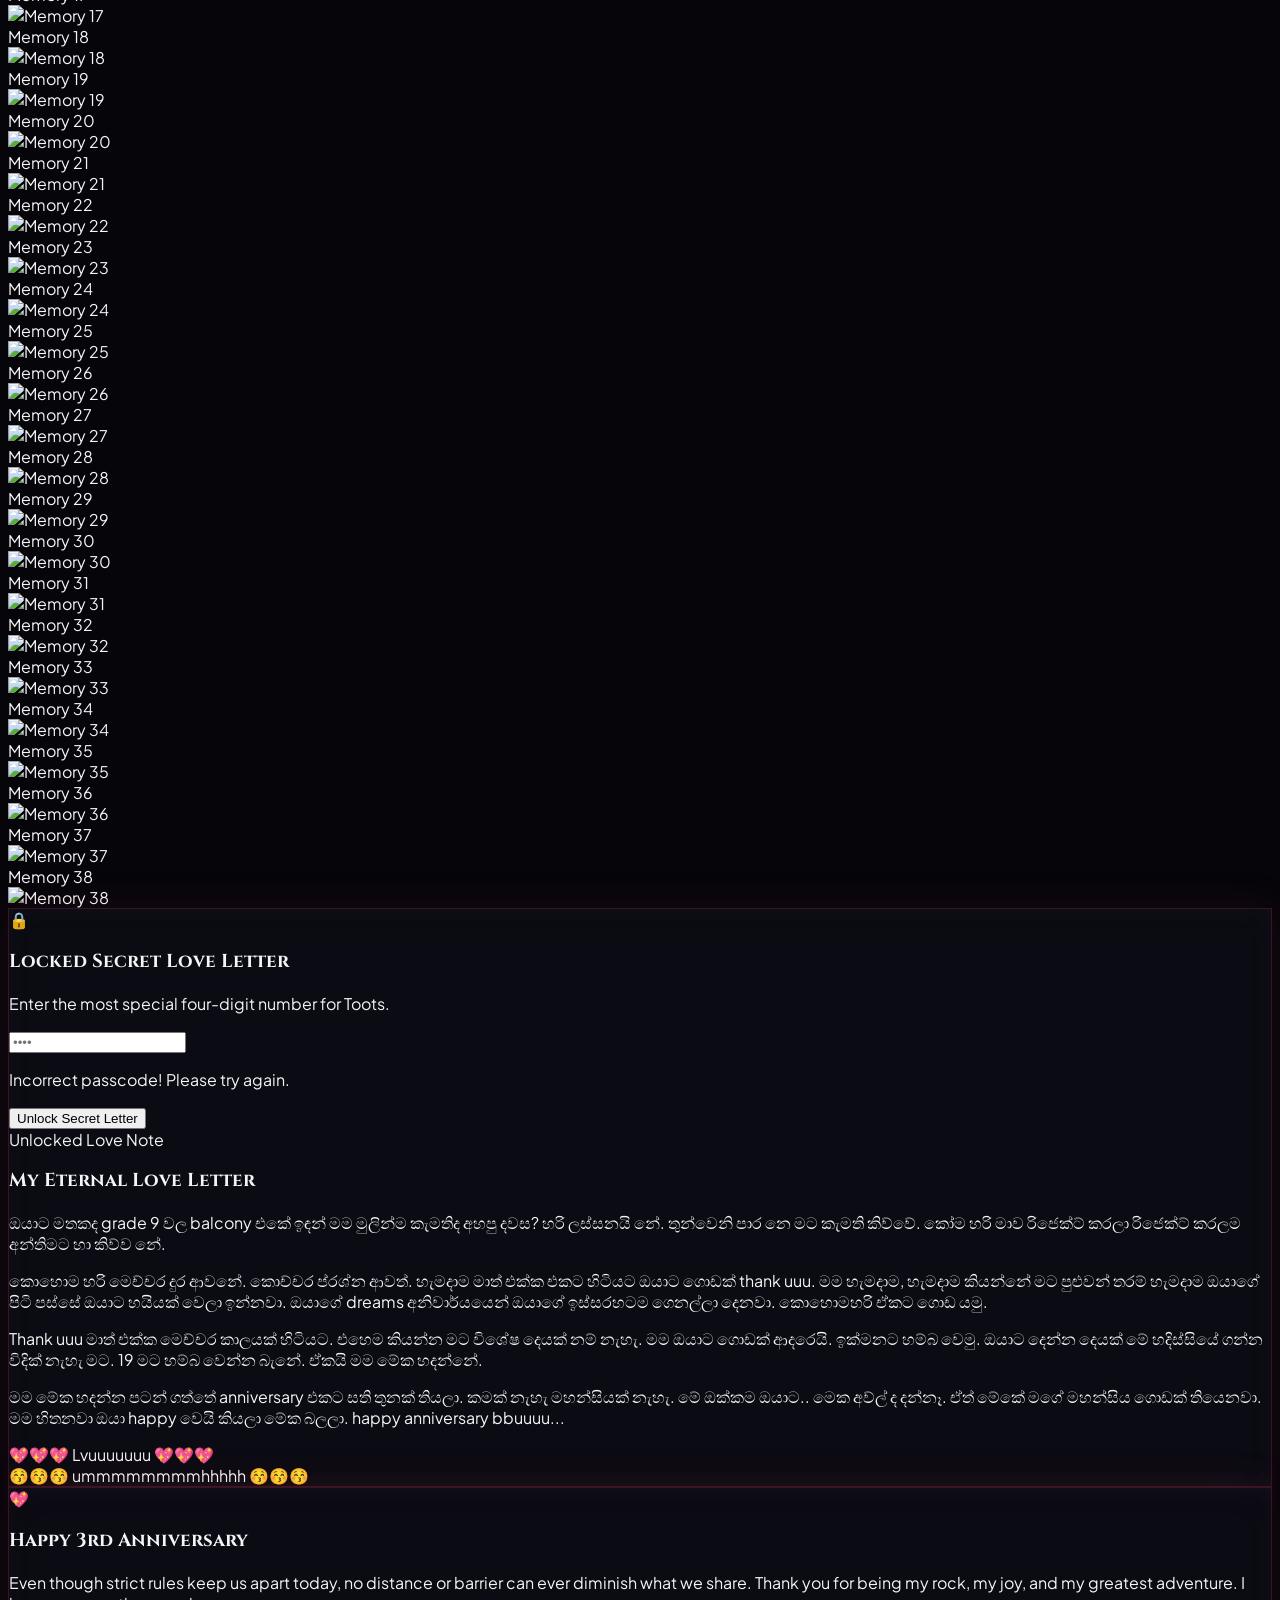
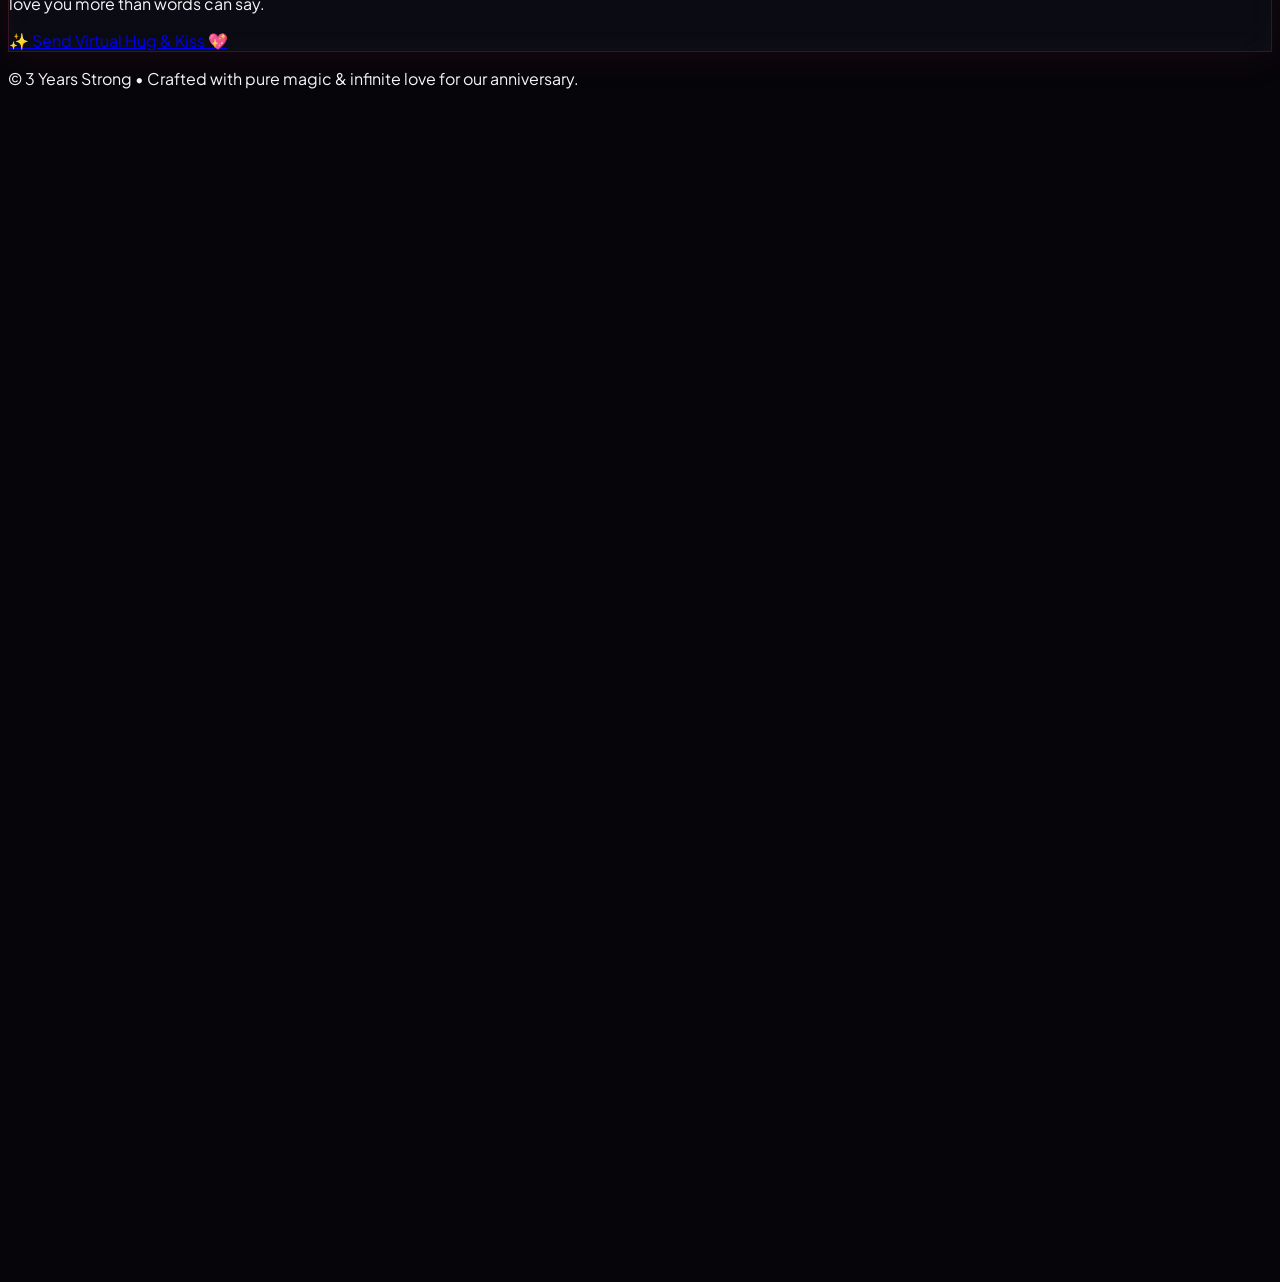
==== commit ba98a1fd: "feat: add falling hearts background animation Introduce a heart rain effect to the application backg" ====
--- a/public/anniversary.html
+++ b/public/anniversary.html
@@ -73,6 +73,16 @@
       opacity: 1;
       transform: translateY(0);
     }
+
+    @keyframes fall {
+      0% { transform: translateY(-20px) rotate(0deg); opacity: 0; }
+      10% { opacity: 0.7; }
+      90% { opacity: 0.7; }
+      100% { transform: translateY(105vh) rotate(360deg); opacity: 0; }
+    }
+    .animate-fall {
+      animation: fall linear forwards;
+    }
   </style>
 </head>
 <body class="selection:bg-rose-500/30 selection:text-rose-200">
@@ -182,7 +192,7 @@
         <div class="md:col-span-5 flex justify-center">
           <div class="relative">
             <div class="absolute inset-0 bg-gradient-to-tr from-rose-600/20 to-cyan-500/20 rounded-full blur-3xl opacity-70"></div>
-            <img src="/assets/aistudio/Gemini_Generated_Image__3_-removebg-preview_48486ef1.png" alt="Chapter 1 Illustration" class="relative w-full max-h-[340px] object-contain drop-shadow-[0_20px_30px_rgba(0,0,0,0.6)] floating-illustration" />
+            <img src="https://res.cloudinary.com/esbq4ewb/image/upload/v1795029393/Gemini_Generated_Image__3_-removebg-preview.png" alt="Chapter 1 Illustration" class="relative w-full max-h-[340px] object-contain drop-shadow-[0_20px_30px_rgba(0,0,0,0.6)] floating-illustration" />
           </div>
         </div>
         <div class="md:col-span-7 magic-card rounded-3xl p-8 md:p-12 space-y-6">
@@ -218,7 +228,7 @@
         <div class="md:col-span-5 flex justify-center order-1 md:order-2">
           <div class="relative">
             <div class="absolute inset-0 bg-gradient-to-tr from-purple-600/20 to-rose-500/20 rounded-full blur-3xl opacity-70"></div>
-            <img src="/assets/aistudio/Gemini_Generated_Image__2_-removebg-preview_307a7f6b.png" alt="Chapter 2 Illustration" class="relative w-full max-h-[340px] object-contain drop-shadow-[0_20px_30px_rgba(0,0,0,0.6)] floating-illustration" style="animation-delay: -1.5s;" />
+            <img src="https://res.cloudinary.com/esbq4ewb/image/upload/v1795029394/Gemini_Generated_Image__2_-removebg-preview.png" alt="Chapter 2 Illustration" class="relative w-full max-h-[340px] object-contain drop-shadow-[0_20px_30px_rgba(0,0,0,0.6)] floating-illustration" style="animation-delay: -1.5s;" />
           </div>
         </div>
       </div>
@@ -228,7 +238,7 @@
         <div class="md:col-span-5 flex justify-center">
           <div class="relative">
             <div class="absolute inset-0 bg-gradient-to-tr from-amber-600/20 to-rose-600/20 rounded-full blur-3xl opacity-70"></div>
-            <img src="/assets/aistudio/Gemini_Generated_Image__1_-removebg-preview_aa3bde19.png" alt="Chapter 3 Illustration" class="relative w-full max-h-[340px] object-contain drop-shadow-[0_20px_30px_rgba(0,0,0,0.6)] floating-illustration" style="animation-delay: -3s;" />
+            <img src="https://res.cloudinary.com/esbq4ewb/image/upload/v1795029394/Gemini_Generated_Image__1_-removebg-preview.png" alt="Chapter 3 Illustration" class="relative w-full max-h-[340px] object-contain drop-shadow-[0_20px_30px_rgba(0,0,0,0.6)] floating-illustration" style="animation-delay: -3s;" />
           </div>
         </div>
         <div class="md:col-span-7 magic-card rounded-3xl p-8 md:p-12 space-y-6">
@@ -264,7 +274,7 @@
         <div class="md:col-span-5 flex justify-center order-1 md:order-2">
           <div class="relative">
             <div class="absolute inset-0 bg-gradient-to-tr from-rose-600/20 to-pink-500/20 rounded-full blur-3xl opacity-70"></div>
-            <img src="/assets/aistudio/Gemini_Generated_Image-removebg-preview_8ca95b7e.png" alt="Chapter 4 Illustration" class="relative w-full max-h-[340px] object-contain drop-shadow-[0_20px_30px_rgba(0,0,0,0.6)] floating-illustration" style="animation-delay: -4.5s;" />
+            <img src="https://res.cloudinary.com/esbq4ewb/image/upload/v1795029394/Gemini_Generated_Image-removebg-preview.png" alt="Chapter 4 Illustration" class="relative w-full max-h-[340px] object-contain drop-shadow-[0_20px_30px_rgba(0,0,0,0.6)] floating-illustration" style="animation-delay: -4.5s;" />
           </div>
         </div>
       </div>
@@ -495,6 +505,23 @@
         };
         requestAnimationFrame(step);
       }
+
+      // Falling hearts background animation overlay
+      setInterval(() => {
+        const heart = document.createElement('div');
+        heart.className = 'fixed pointer-events-none z-20 text-rose-500/40 select-none animate-fall';
+        heart.style.left = `${Math.random() * 100}vw`;
+        heart.style.top = `-20px`;
+        heart.style.fontSize = `${Math.random() * 18 + 12}px`;
+        heart.style.animationDuration = `${Math.random() * 6 + 4}s`;
+        heart.style.animationTimingFunction = 'linear';
+        heart.innerHTML = '❤️';
+        document.body.appendChild(heart);
+
+        setTimeout(() => {
+          heart.remove();
+        }, 10000);
+      }, 450);
     });
 
     // Passcode validation
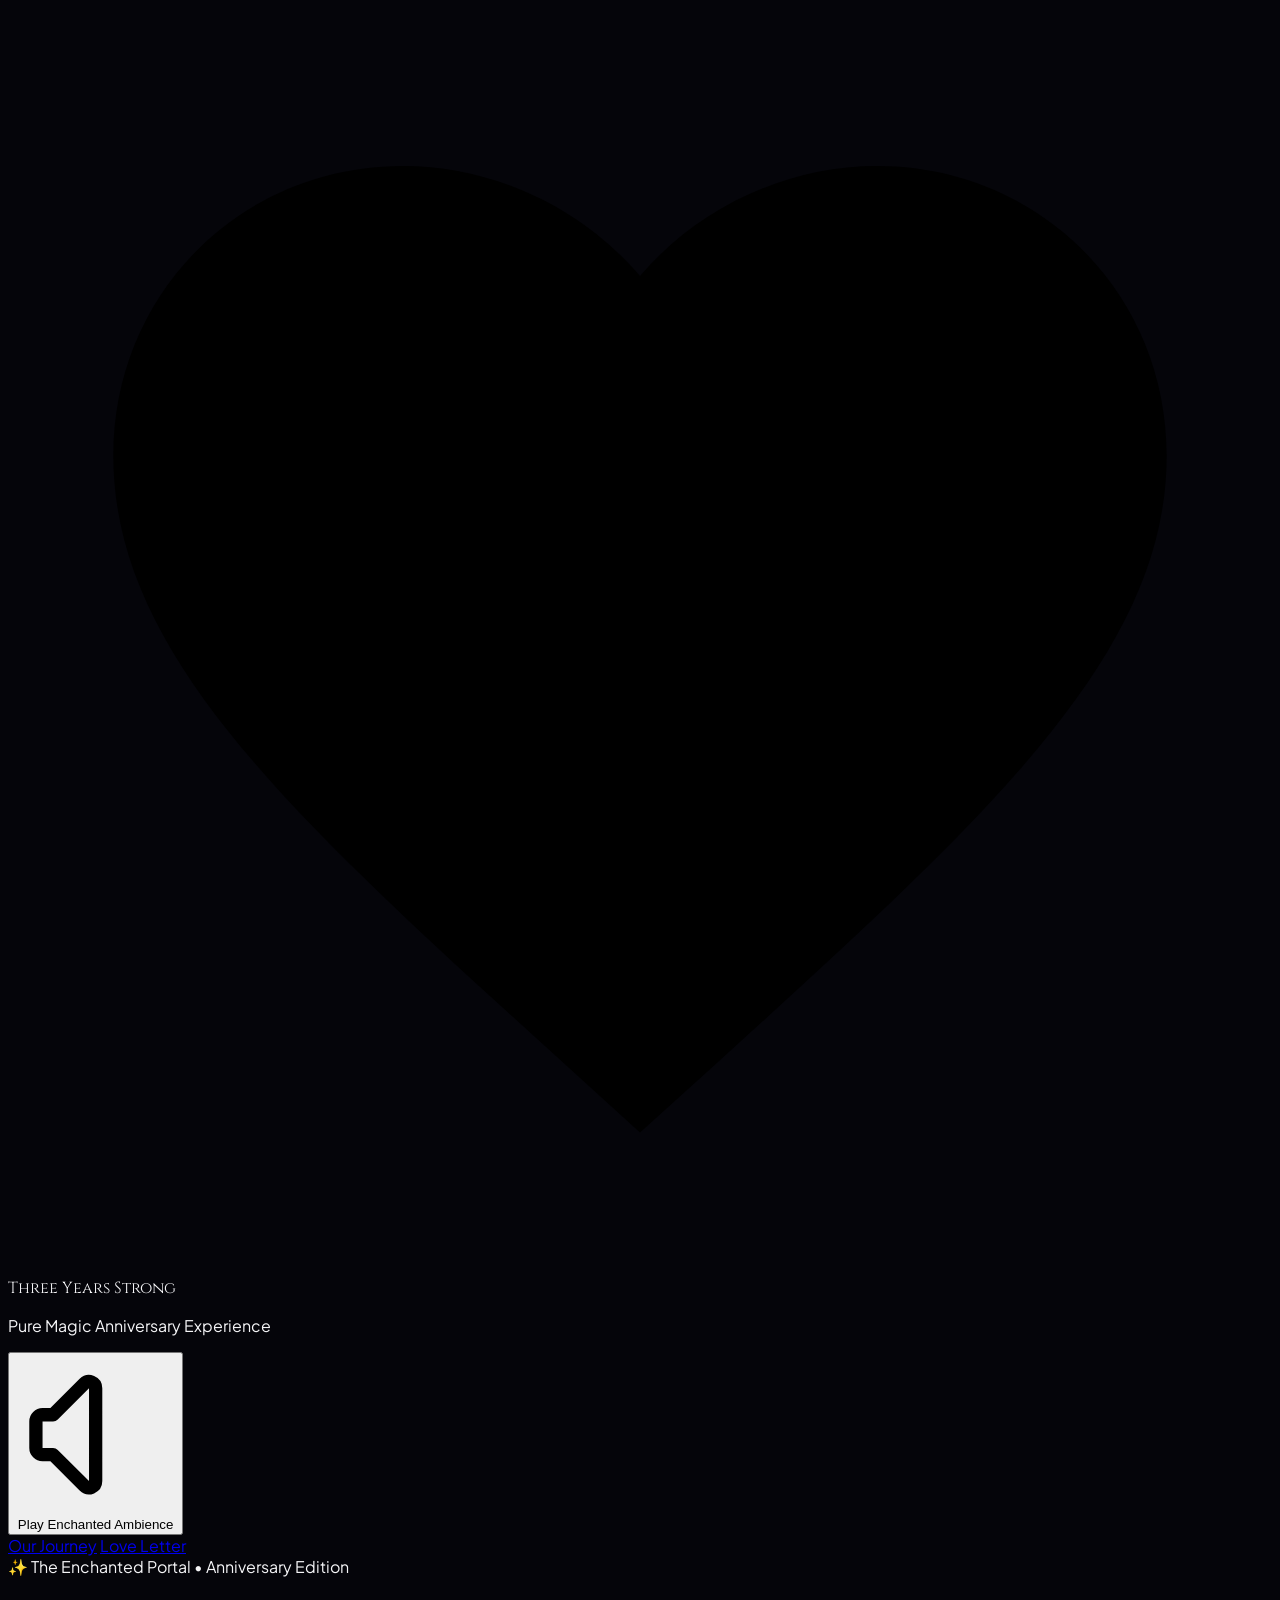
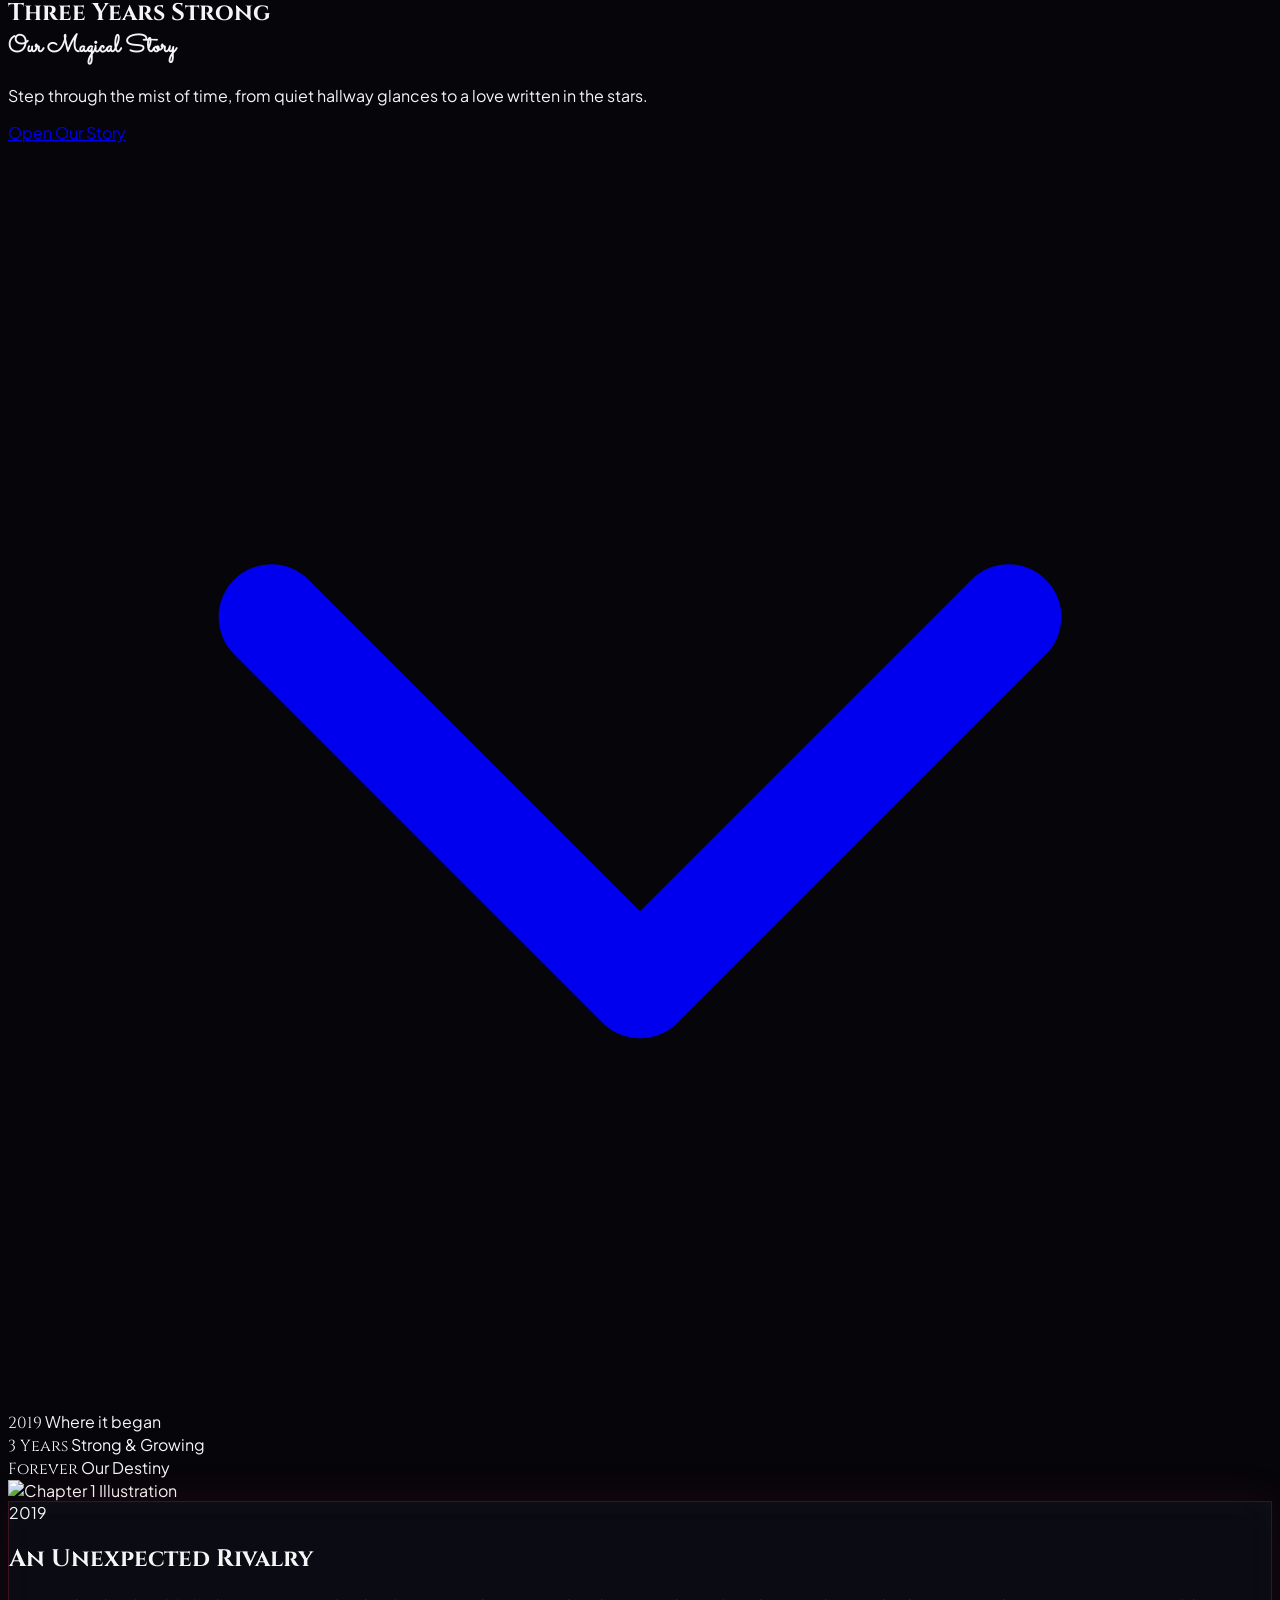
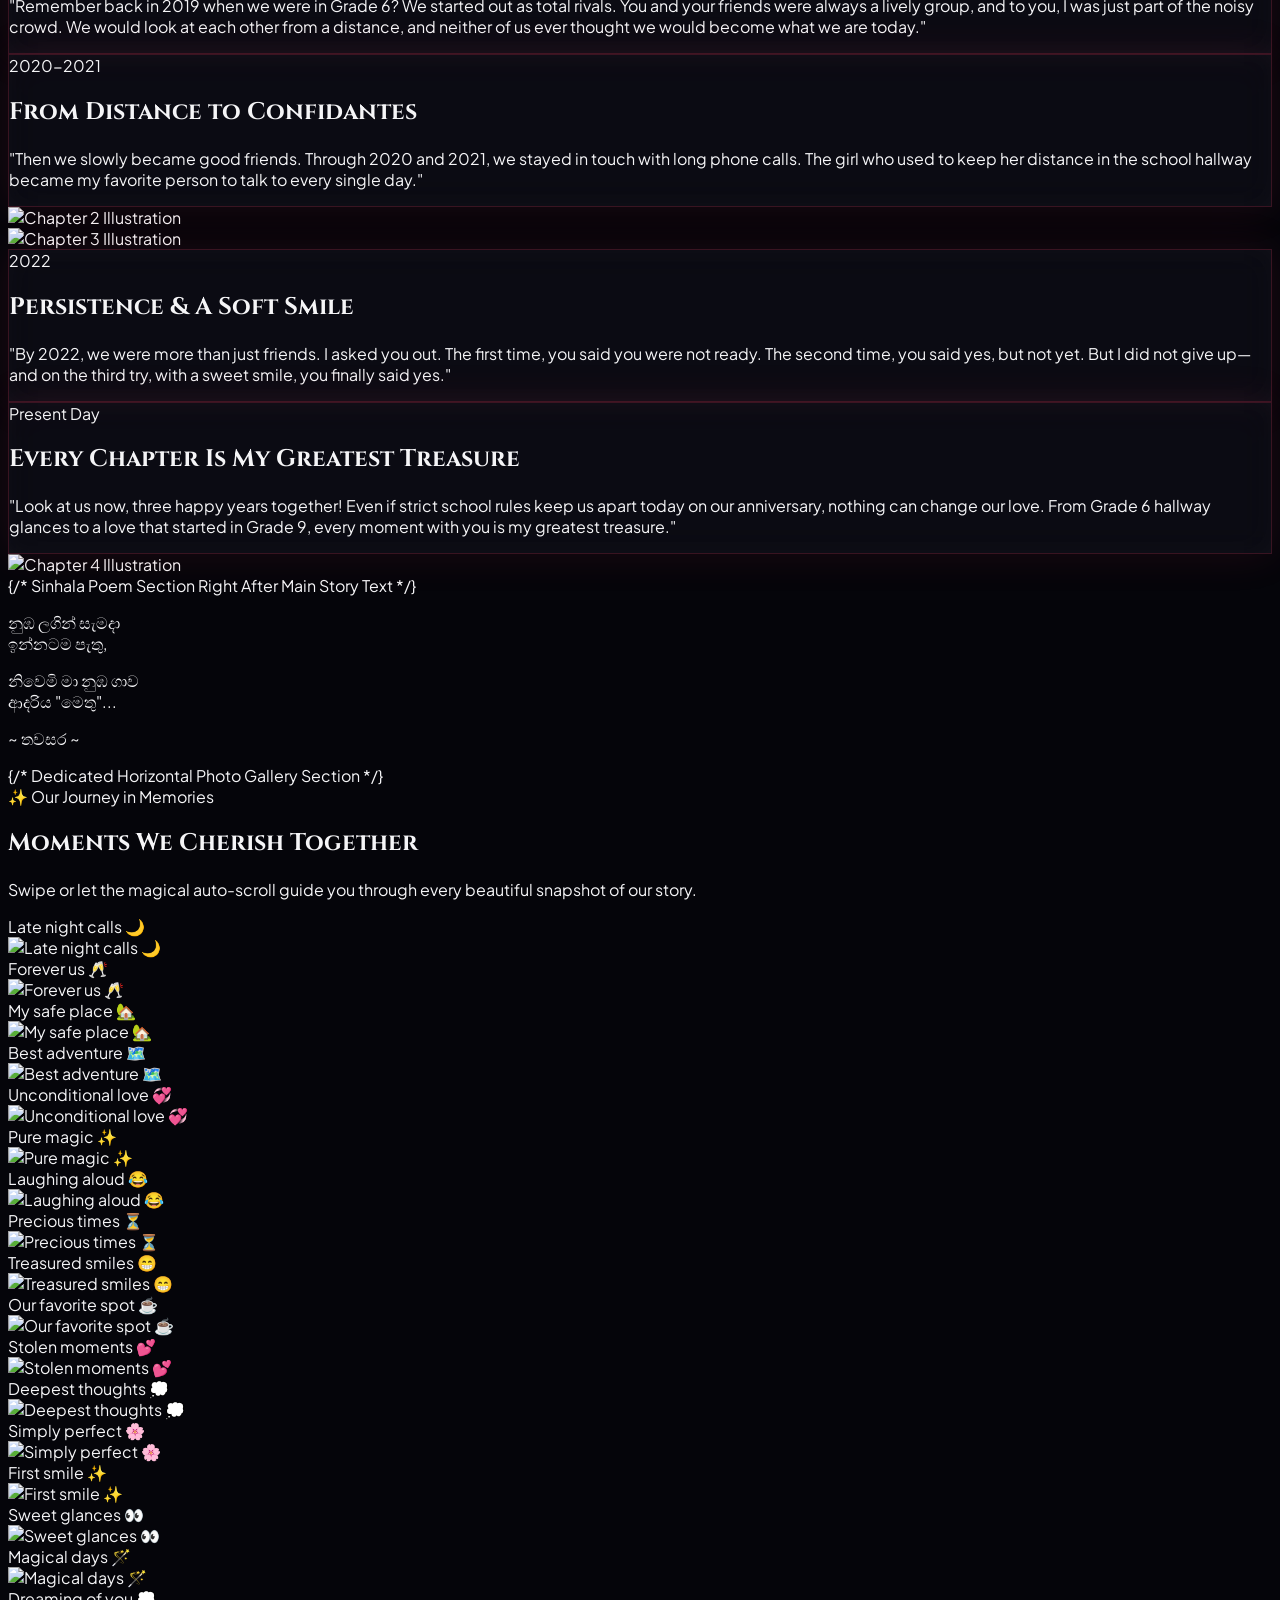
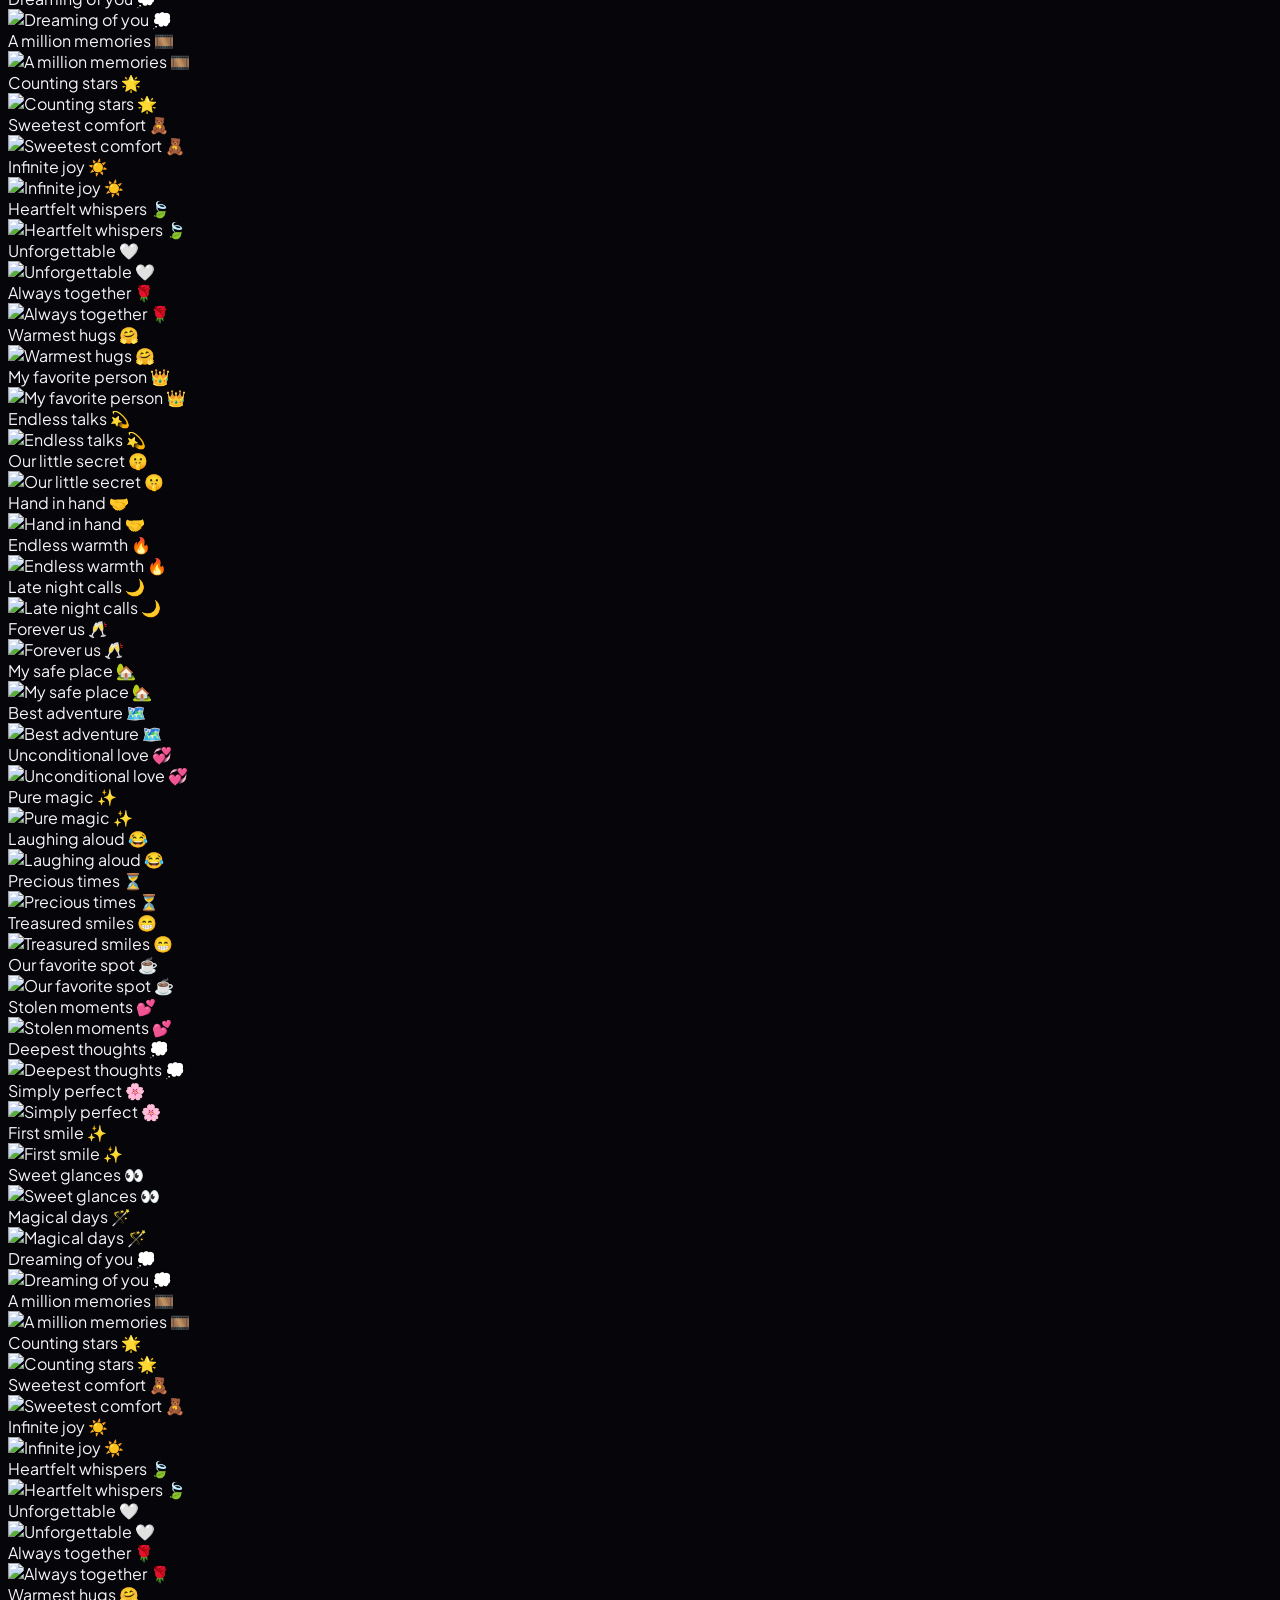
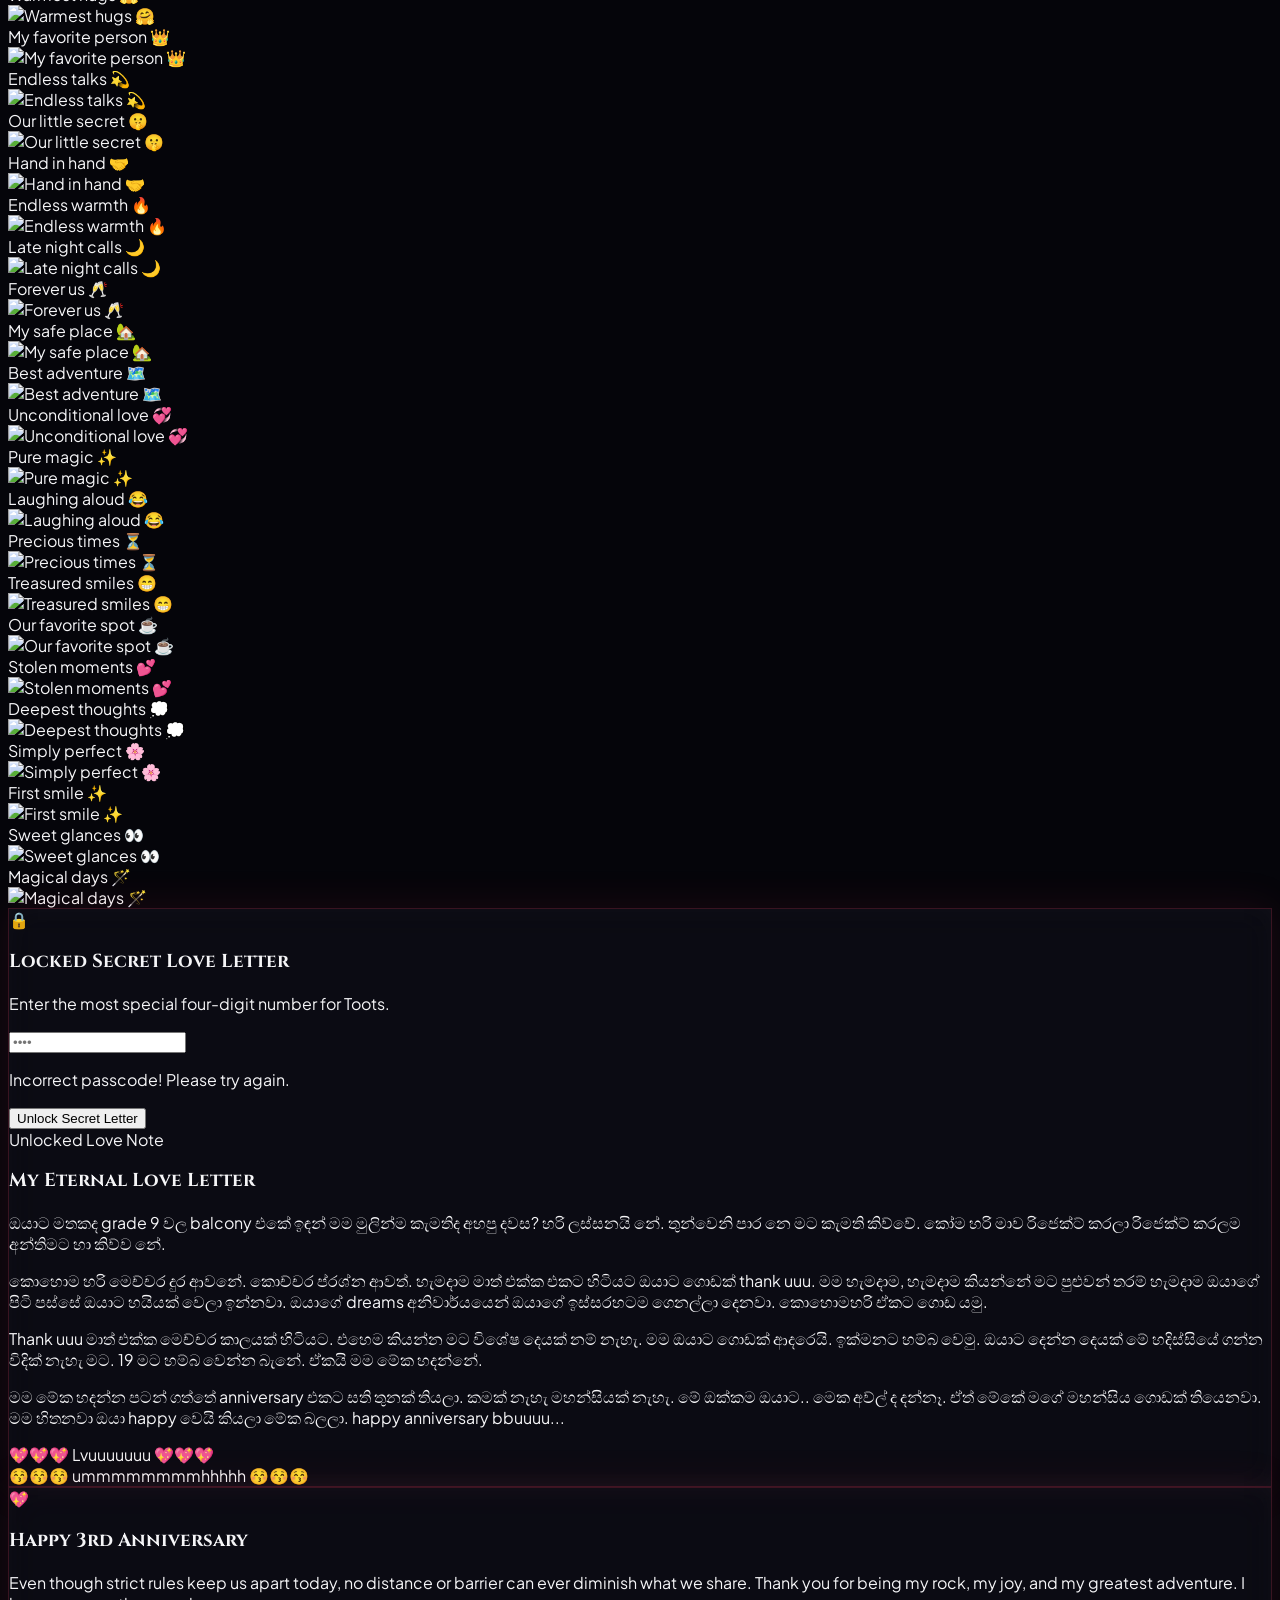
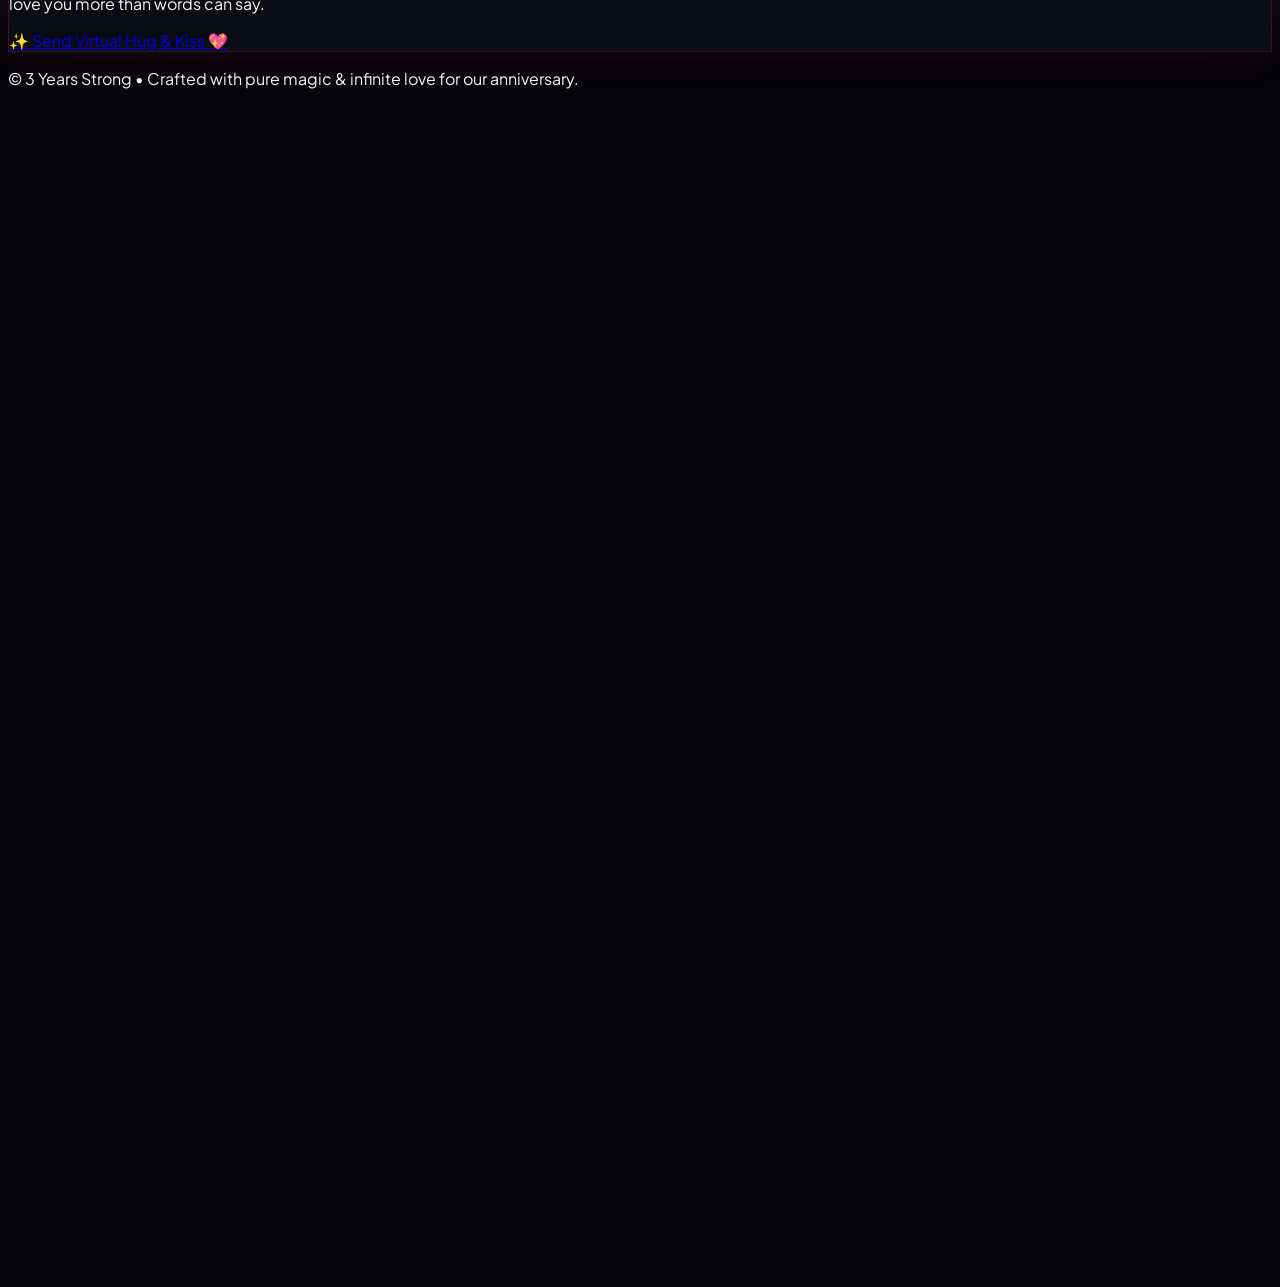
==== commit 9a0d910c: "feat: add romantic captions to gallery images Incorporate a list of sentimental phrases into the gal" ====
--- a/public/anniversary.html
+++ b/public/anniversary.html
@@ -466,6 +466,39 @@
       "https://res.cloudinary.com/esbq4ewb/image/upload/v1794972624/WhatsApp_Image_2026-11-18_at_8.34.17_AM.jpg"
     ];
 
+    const romanticPhrases = [
+      "Late night calls 🌙",
+      "First smile ✨",
+      "Endless talks 💫",
+      "Our favorite spot ☕",
+      "Unforgettable 🤍",
+      "Pure magic ✨",
+      "Counting stars 🌟",
+      "Forever us 🥂",
+      "Sweet glances 👀",
+      "Our little secret 🤫",
+      "Stolen moments 💕",
+      "Always together 🌹",
+      "Laughing aloud 😂",
+      "Sweetest comfort 🧸",
+      "My safe place 🏡",
+      "Magical days 🪄",
+      "Hand in hand 🤝",
+      "Deepest thoughts 💭",
+      "Warmest hugs 🤗",
+      "Precious times ⏳",
+      "Infinite joy ☀️",
+      "Best adventure 🗺️",
+      "Dreaming of you 💭",
+      "Endless warmth 🔥",
+      "Simply perfect 🌸",
+      "My favorite person 👑",
+      "Treasured smiles 😁",
+      "Heartfelt whispers 🍃",
+      "Unconditional love 💞",
+      "A million memories 🎞️"
+    ];
+
     document.addEventListener('DOMContentLoaded', () => {
       const observer = new IntersectionObserver((entries) => {
         entries.forEach(entry => {
@@ -481,14 +514,14 @@
       if (container) {
         const doublePhotos = [...galleryPhotos, ...galleryPhotos];
         container.innerHTML = doublePhotos.map((photo, idx) => {
-          const actualIndex = (idx % galleryPhotos.length) + 1;
+          const phrase = romanticPhrases[(idx * 7) % romanticPhrases.length];
           return `
             <div class="flex-shrink-0 w-72 md:w-80 h-[450px] rounded-3xl overflow-hidden bg-neutral-900/90 border border-rose-500/30 shadow-2xl hover:border-rose-500/60 hover:scale-[1.02] transition-all duration-300 relative group flex flex-col">
               <div class="absolute top-4 left-4 z-20 px-3.5 py-1 rounded-full bg-black/70 backdrop-blur-md border border-rose-500/40 text-rose-300 text-xs font-semibold tracking-wider shadow-lg">
-                Memory ${actualIndex}
+                ${phrase}
               </div>
               <div class="w-full h-full relative overflow-hidden">
-                <img src="${photo}" alt="Memory ${actualIndex}" class="w-full h-full object-cover object-center group-hover:scale-105 transition-transform duration-700" loading="lazy" />
+                <img src="${photo}" alt="${phrase}" class="w-full h-full object-cover object-center group-hover:scale-105 transition-transform duration-700" loading="lazy" />
               </div>
             </div>
           `;
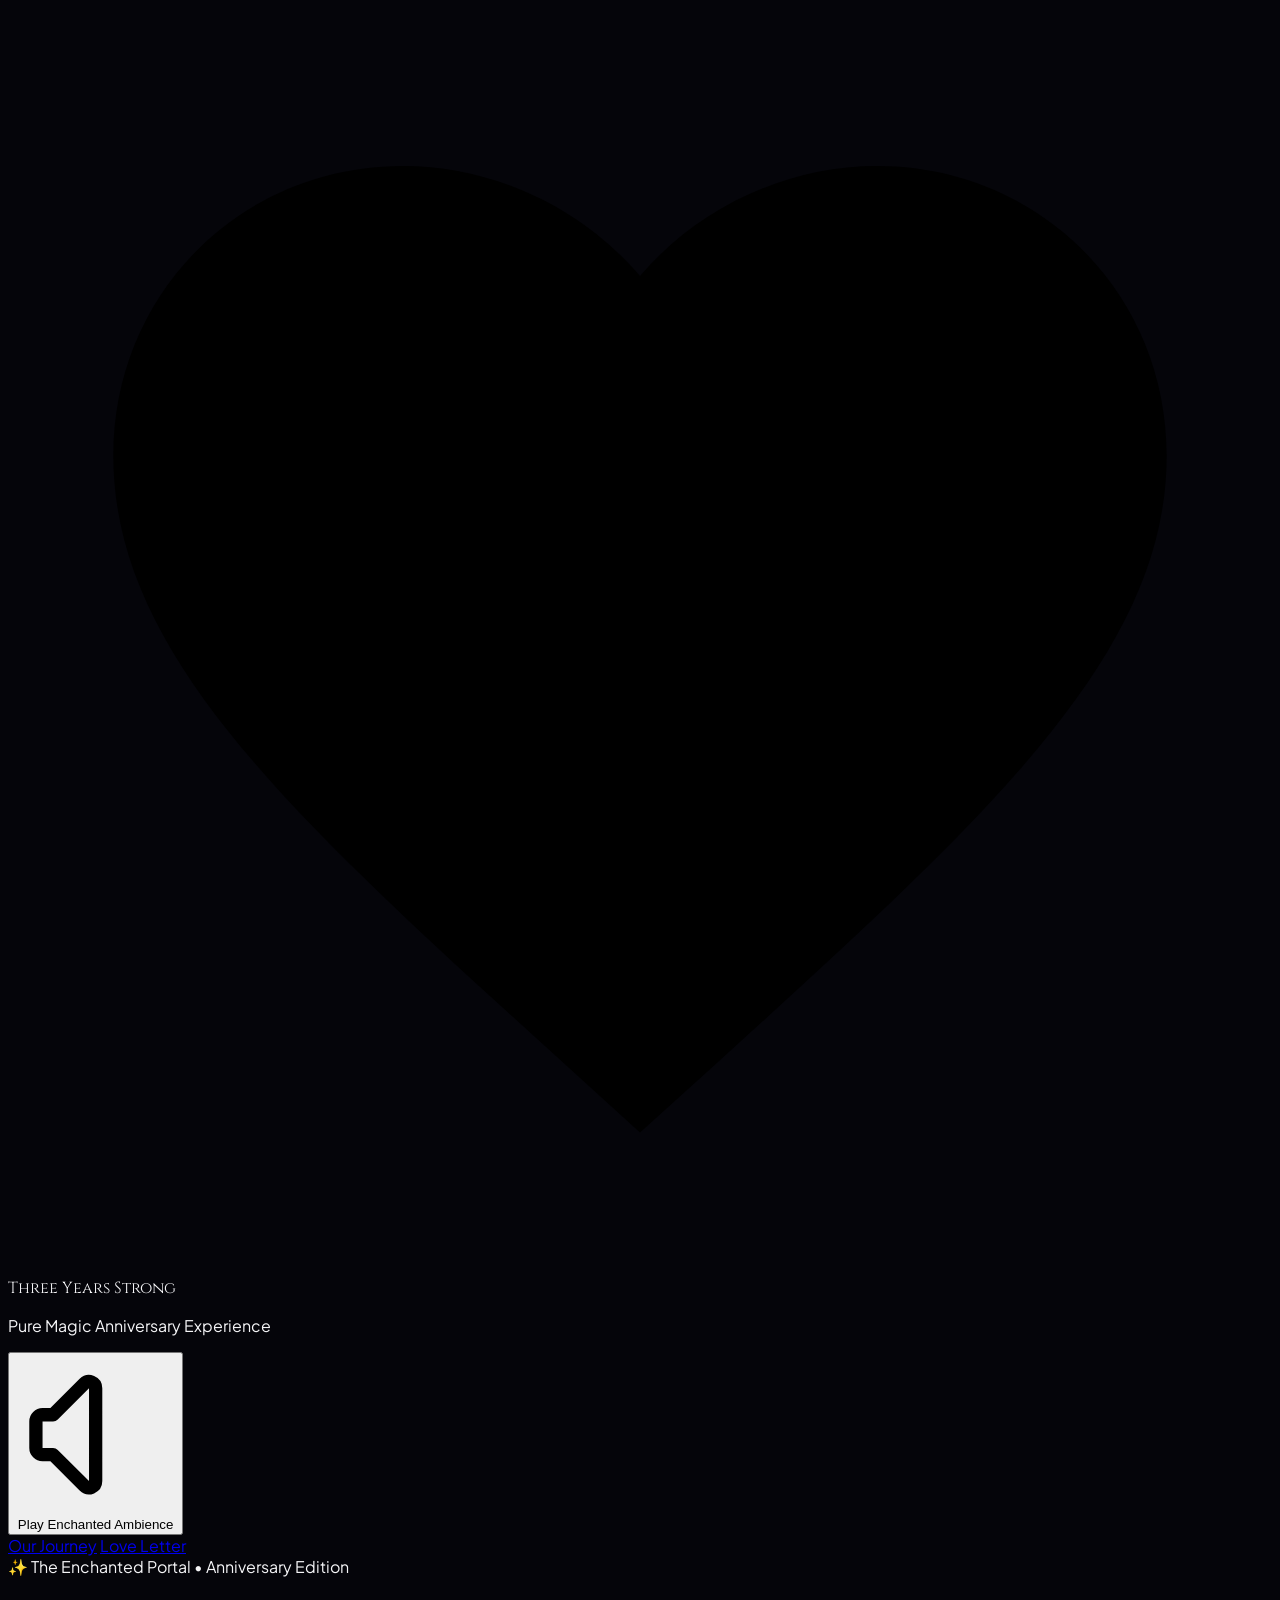
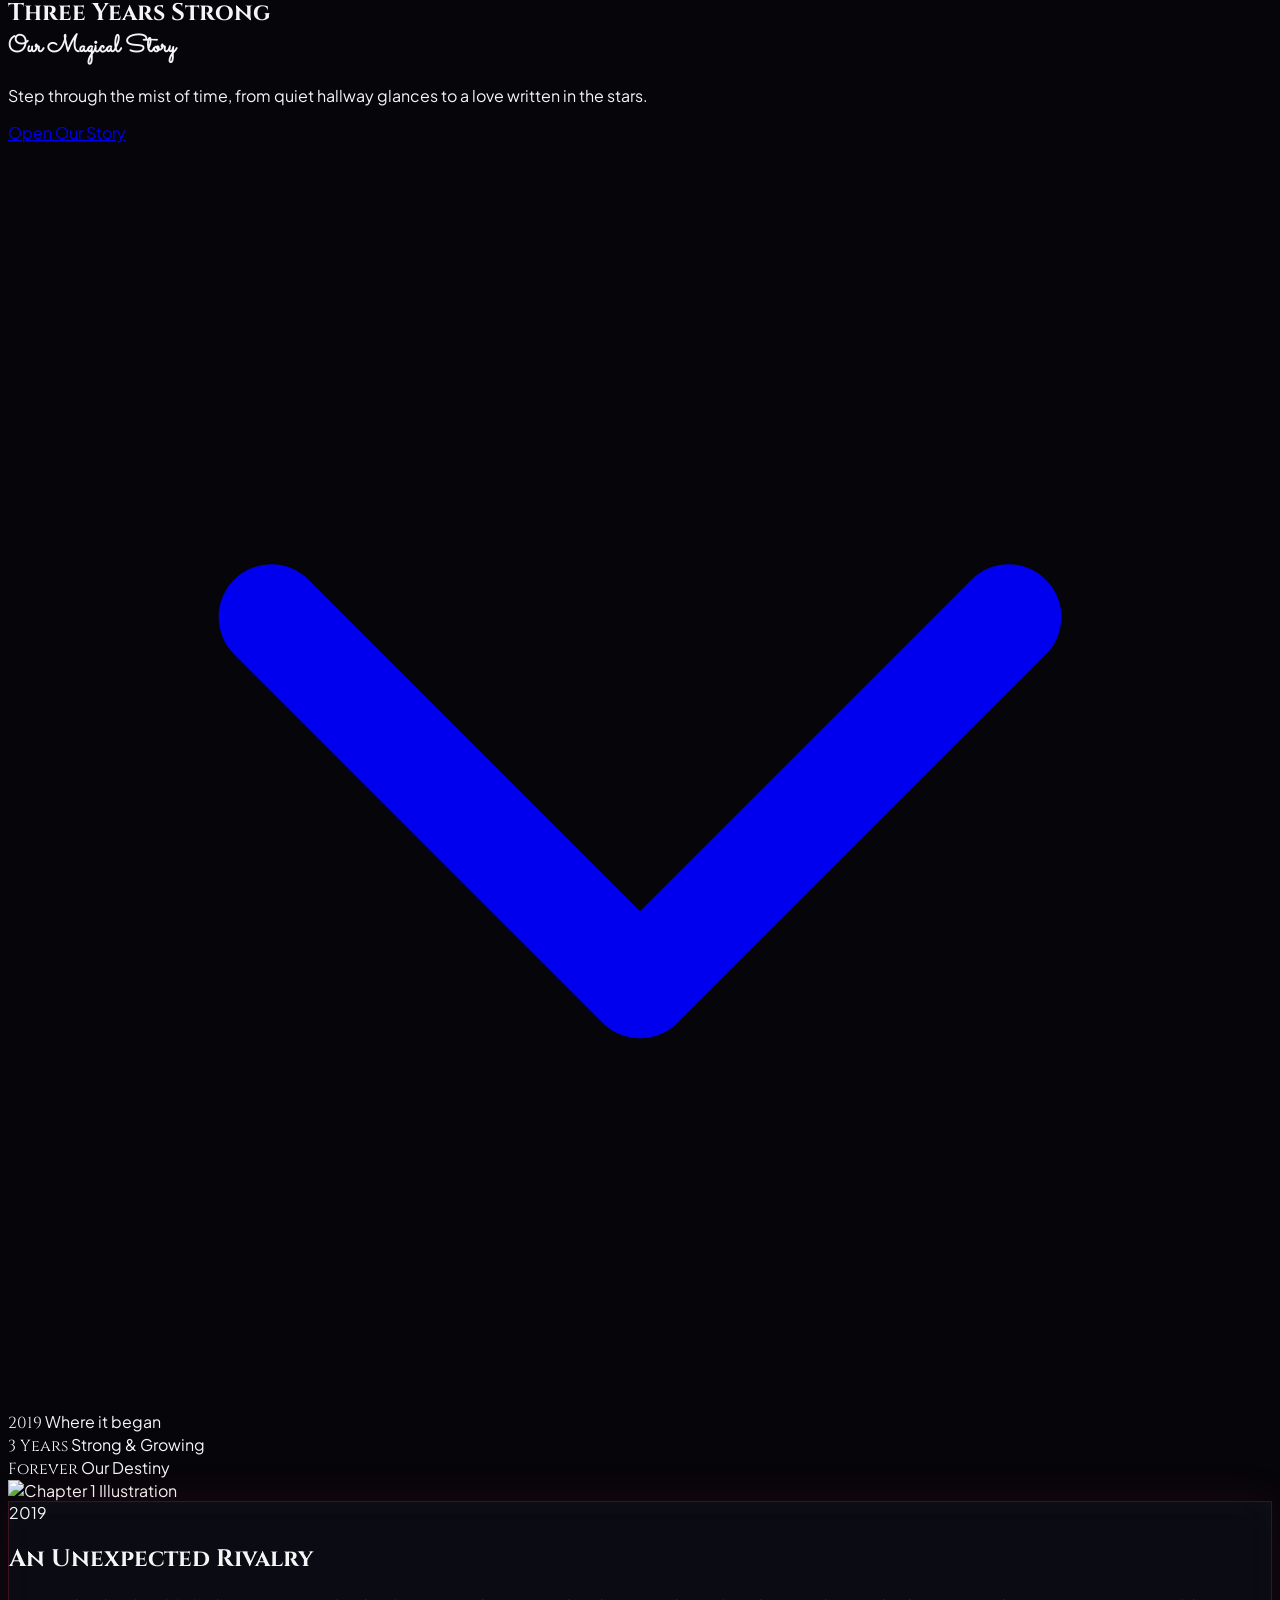
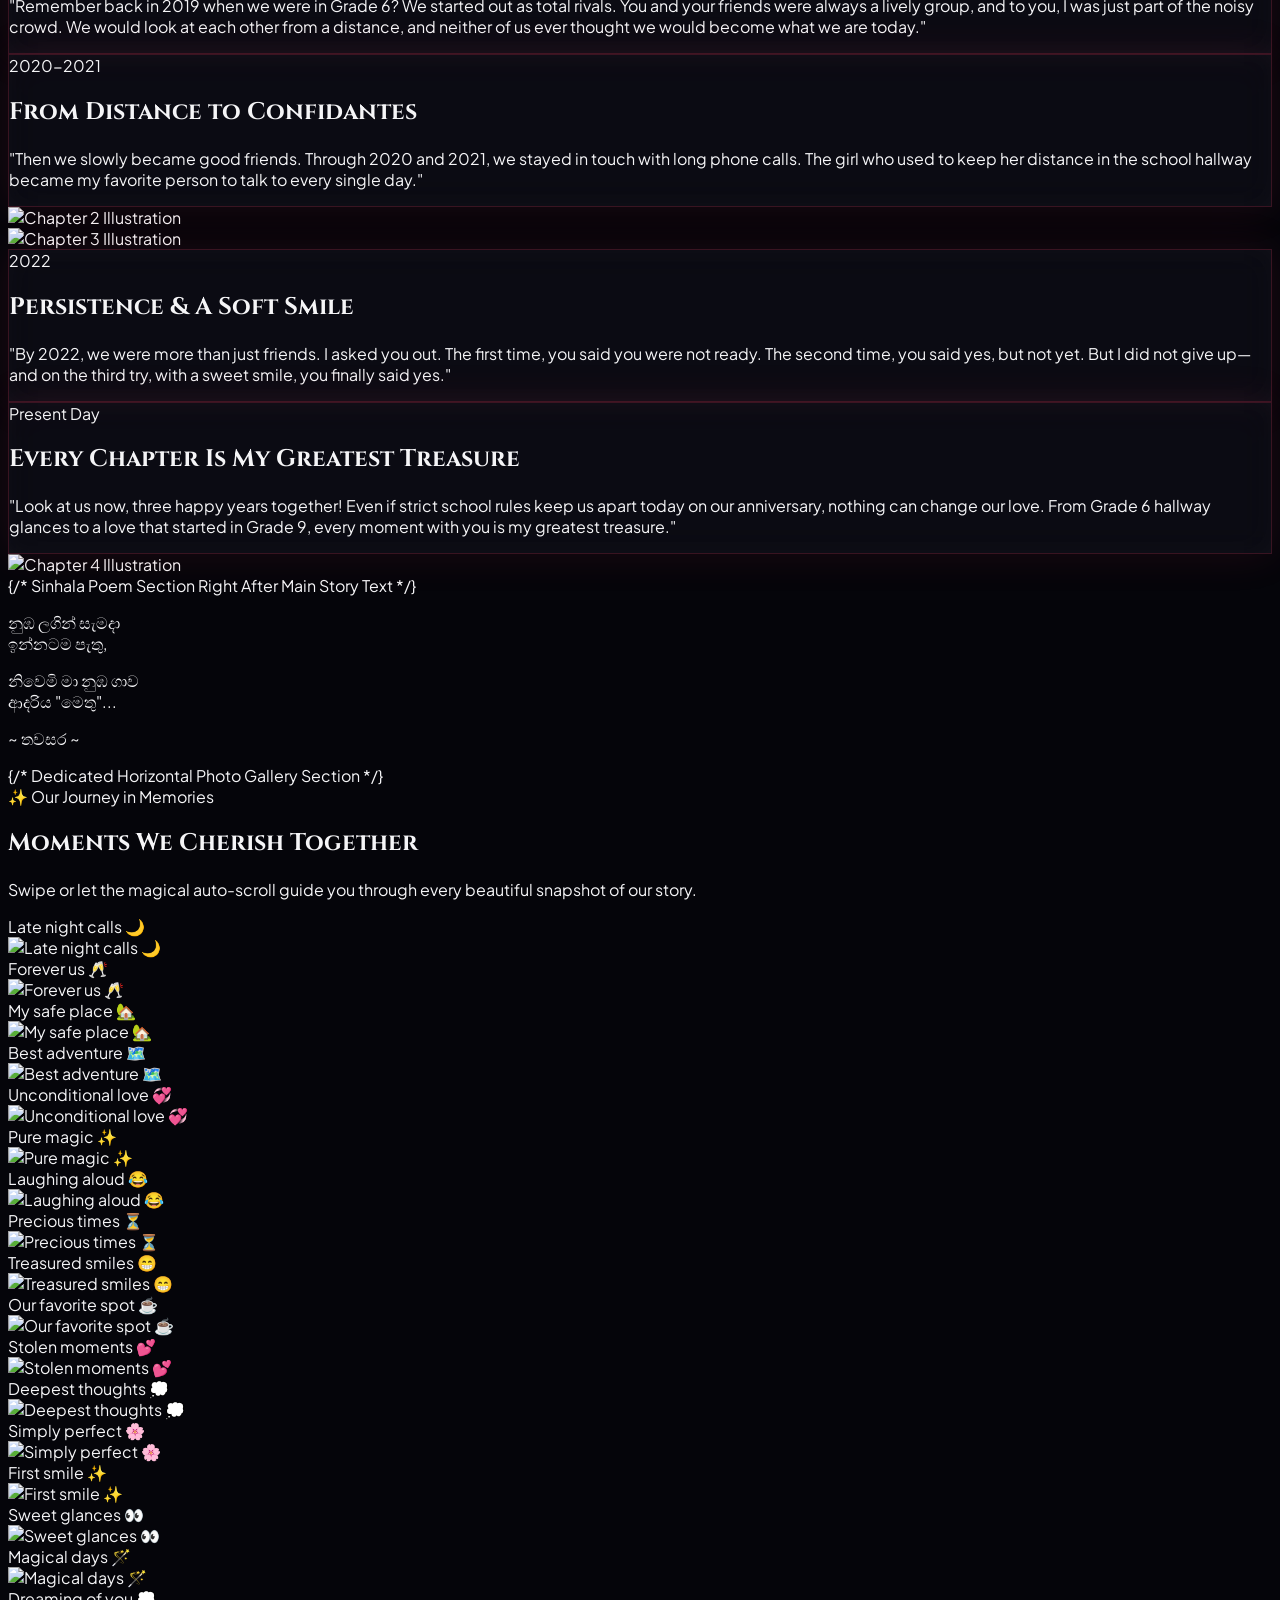
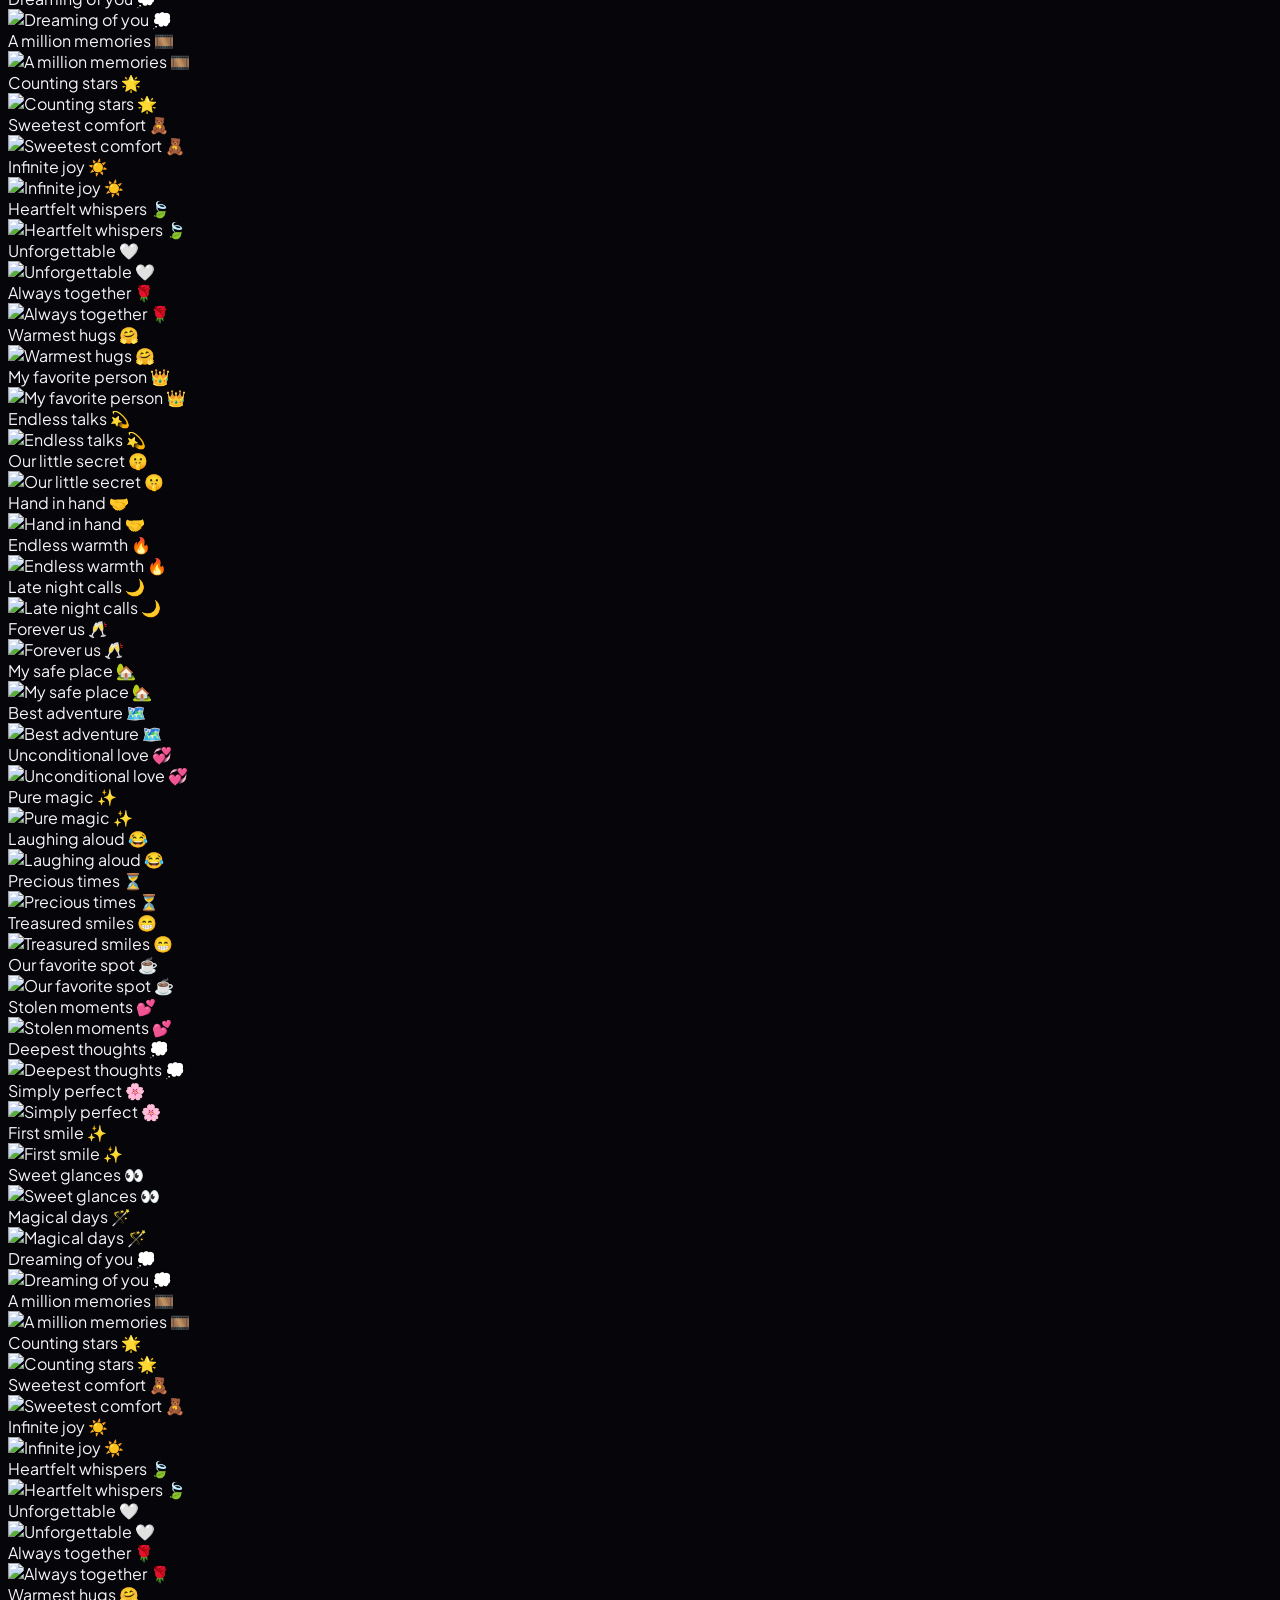
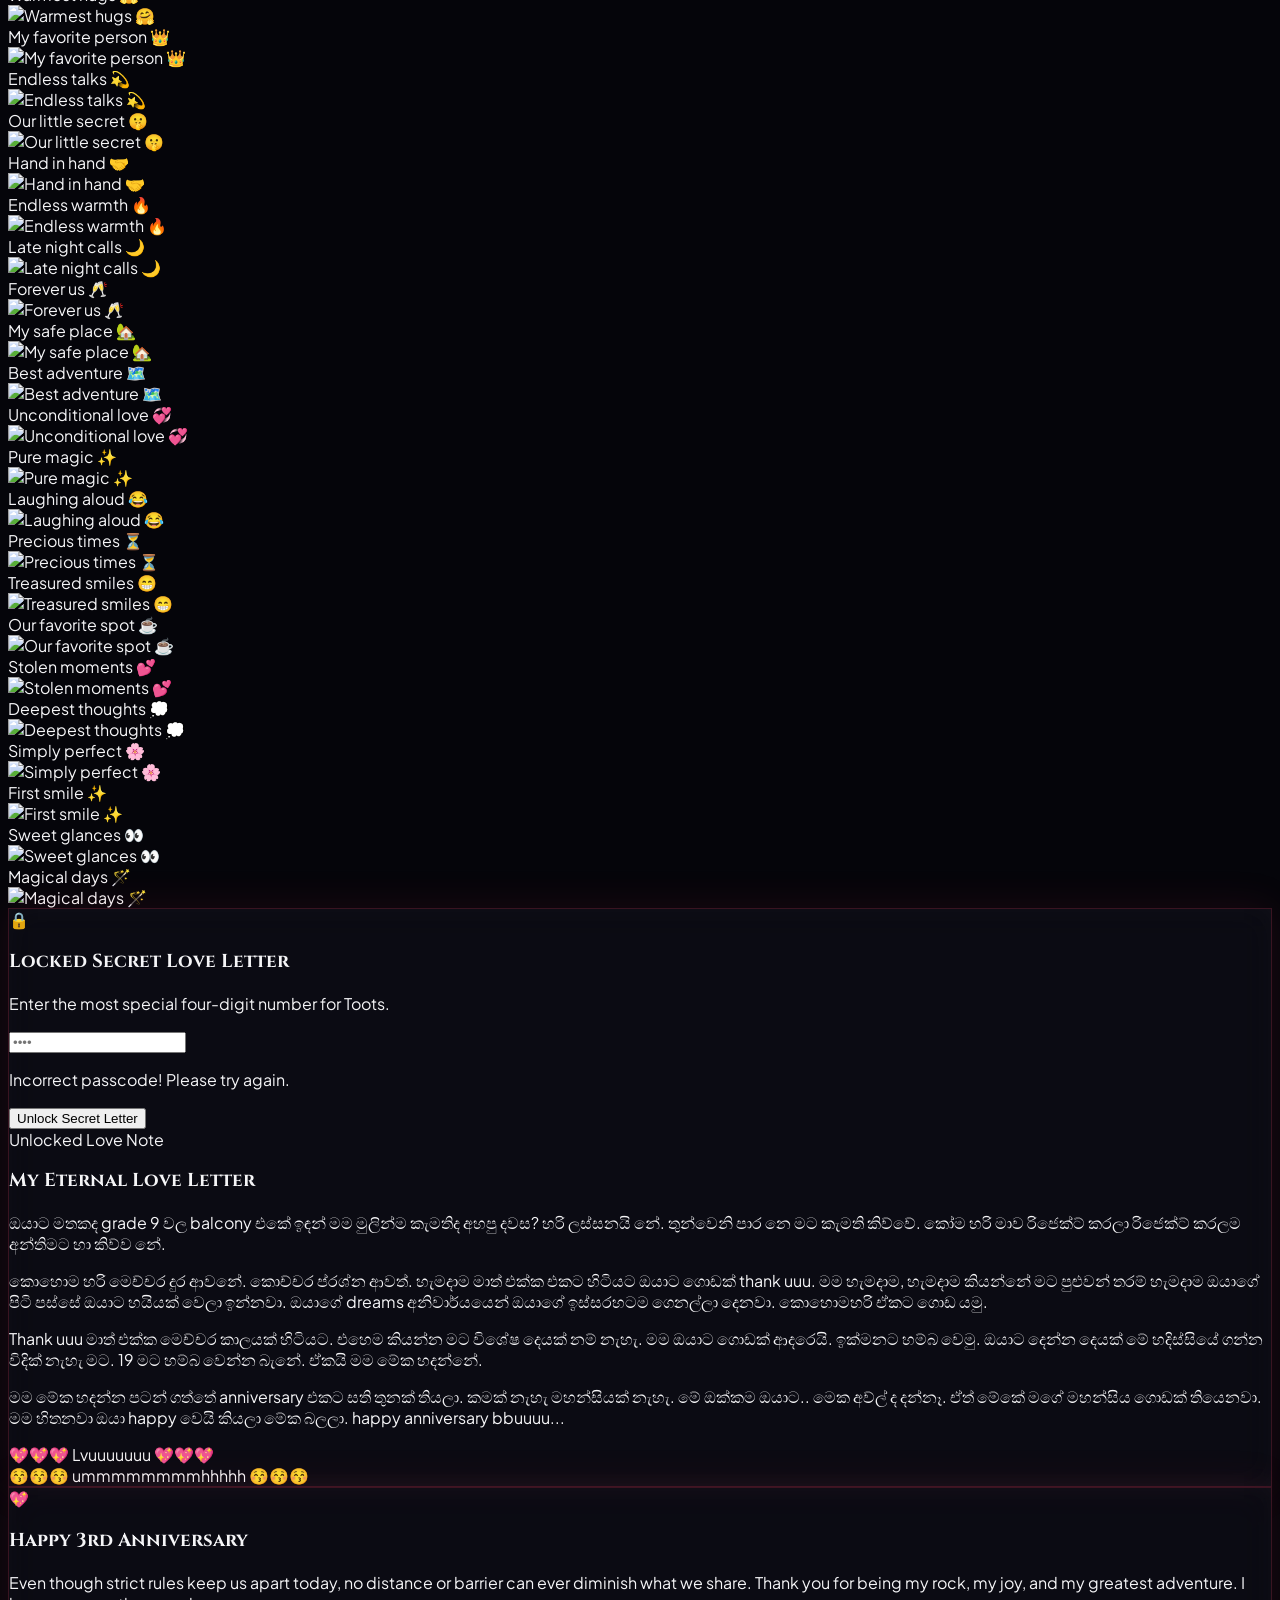
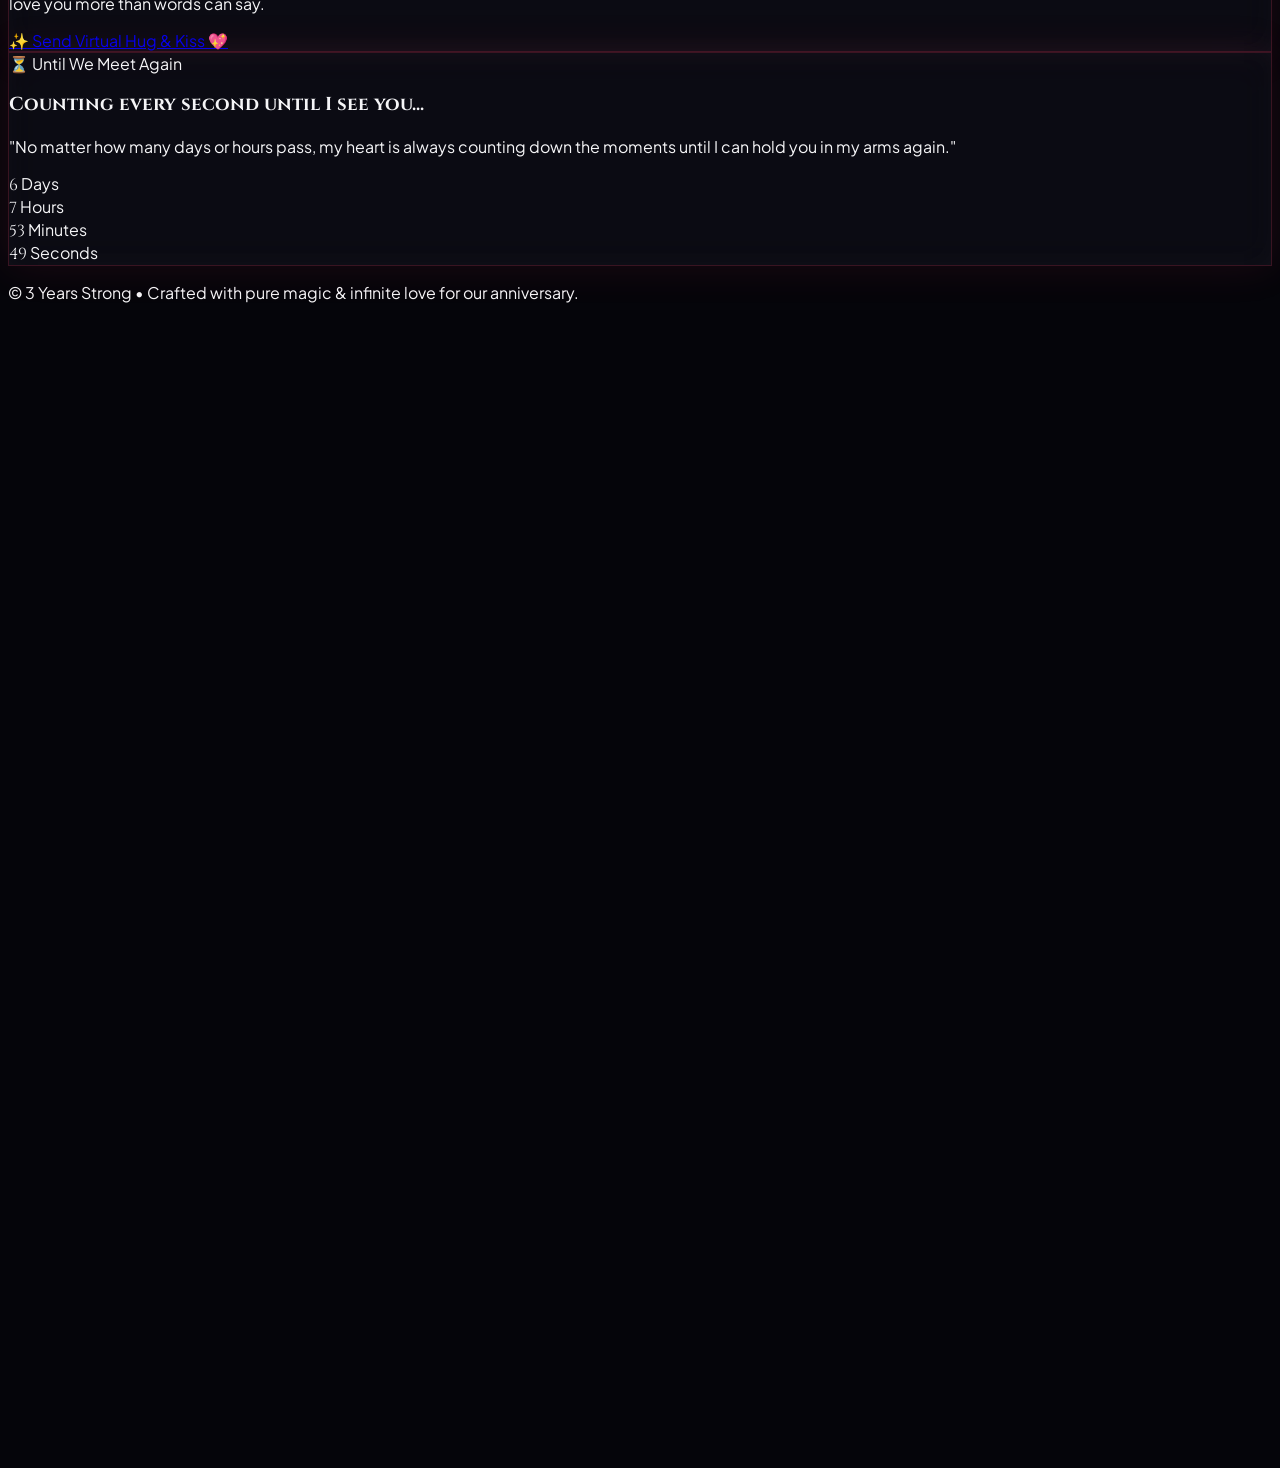
==== commit e2f8f857: "feat: add countdown timer to anniversary page Implement a live countdown timer to track the time rem" ====
--- a/public/anniversary.html
+++ b/public/anniversary.html
@@ -411,6 +411,45 @@
             <a href="https://ig.me/m/rumeth_thawasara" target="_blank" rel="noopener noreferrer" class="inline-flex items-center gap-2 px-10 py-4 rounded-full bg-gradient-to-r from-rose-500 via-pink-600 to-amber-500 text-white font-medium text-base shadow-xl shadow-rose-500/30 hover:scale-105 transition-all duration-300 cursor-pointer border border-white/20">
               <span>✨ Send Virtual Hug & Kiss 💖</span>
             </a>
+          </div>
+        </div>
+      </div>
+    </section>
+
+    <!-- Sweet Countdown Timer Section -->
+    <section class="max-w-4xl mx-auto px-6 mt-36 reveal-on-scroll">
+      <div class="relative overflow-hidden rounded-3xl magic-card p-8 md:p-14 text-center shadow-2xl">
+        <div class="absolute top-0 right-0 w-64 h-64 bg-rose-500/10 rounded-full blur-3xl pointer-events-none"></div>
+        <div class="absolute bottom-0 left-0 w-64 h-64 bg-purple-500/10 rounded-full blur-3xl pointer-events-none"></div>
+
+        <div class="relative z-10 space-y-6">
+          <span class="inline-flex items-center gap-2 px-4 py-1.5 rounded-full bg-rose-500/15 border border-rose-500/30 text-rose-300 text-xs font-semibold tracking-widest uppercase">
+            ⏳ Until We Meet Again
+          </span>
+          <h3 class="text-3xl md:text-5xl font-cinzel font-bold text-white tracking-wide">
+            Counting every second until I see you...
+          </h3>
+          <p class="text-neutral-300 text-base md:text-lg font-light max-w-xl mx-auto italic">
+            "No matter how many days or hours pass, my heart is always counting down the moments until I can hold you in my arms again."
+          </p>
+
+          <div class="grid grid-cols-2 md:grid-cols-4 gap-4 max-w-2xl mx-auto pt-4">
+            <div class="bg-black/50 border border-rose-500/30 rounded-2xl p-4 shadow-inner">
+              <span id="cdDays" class="block text-4xl md:text-5xl font-cinzel font-bold text-rose-300">0</span>
+              <span class="text-xs text-neutral-400 uppercase tracking-widest mt-1 block">Days</span>
+            </div>
+            <div class="bg-black/50 border border-rose-500/30 rounded-2xl p-4 shadow-inner">
+              <span id="cdHours" class="block text-4xl md:text-5xl font-cinzel font-bold text-rose-300">0</span>
+              <span class="text-xs text-neutral-400 uppercase tracking-widest mt-1 block">Hours</span>
+            </div>
+            <div class="bg-black/50 border border-rose-500/30 rounded-2xl p-4 shadow-inner">
+              <span id="cdMinutes" class="block text-4xl md:text-5xl font-cinzel font-bold text-rose-300">0</span>
+              <span class="text-xs text-neutral-400 uppercase tracking-widest mt-1 block">Minutes</span>
+            </div>
+            <div class="bg-black/50 border border-rose-500/30 rounded-2xl p-4 shadow-inner">
+              <span id="cdSeconds" class="block text-4xl md:text-5xl font-cinzel font-bold text-rose-300">0</span>
+              <span class="text-xs text-neutral-400 uppercase tracking-widest mt-1 block">Seconds</span>
+            </div>
           </div>
         </div>
       </div>
@@ -557,6 +596,47 @@
       }, 450);
     });
 
+    // Countdown Timer Logic to next Saturday at 8:00 AM
+    function getNextSaturday8AM() {
+      const now = new Date();
+      const result = new Date(now);
+      result.setHours(8, 0, 0, 0);
+      const dayOfWeek = now.getDay();
+      let daysUntilSaturday = (6 - dayOfWeek + 7) % 7;
+      if (daysUntilSaturday === 0 && now.getHours() >= 8) {
+        daysUntilSaturday = 7;
+      }
+      result.setDate(now.getDate() + daysUntilSaturday);
+      return result.getTime();
+    }
+
+    const targetTime = getNextSaturday8AM();
+
+    function updateCountdown() {
+      const now = new Date().getTime();
+      const difference = targetTime - now;
+
+      if (difference > 0) {
+        const days = Math.floor(difference / (1000 * 60 * 60 * 24));
+        const hours = Math.floor((difference % (1000 * 60 * 60 * 24)) / (1000 * 60 * 60));
+        const minutes = Math.floor((difference % (1000 * 60 * 60)) / (1000 * 60));
+        const seconds = Math.floor((difference % (1000 * 60)) / 1000);
+
+        const dEl = document.getElementById('cdDays');
+        const hEl = document.getElementById('cdHours');
+        const mEl = document.getElementById('cdMinutes');
+        const sEl = document.getElementById('cdSeconds');
+
+        if (dEl) dEl.innerText = days;
+        if (hEl) hEl.innerText = hours;
+        if (mEl) mEl.innerText = minutes;
+        if (sEl) sEl.innerText = seconds;
+      }
+    }
+
+    setInterval(updateCountdown, 1000);
+    updateCountdown();
+
     // Passcode validation
     function handlePasscode(e) {
       e.preventDefault();
